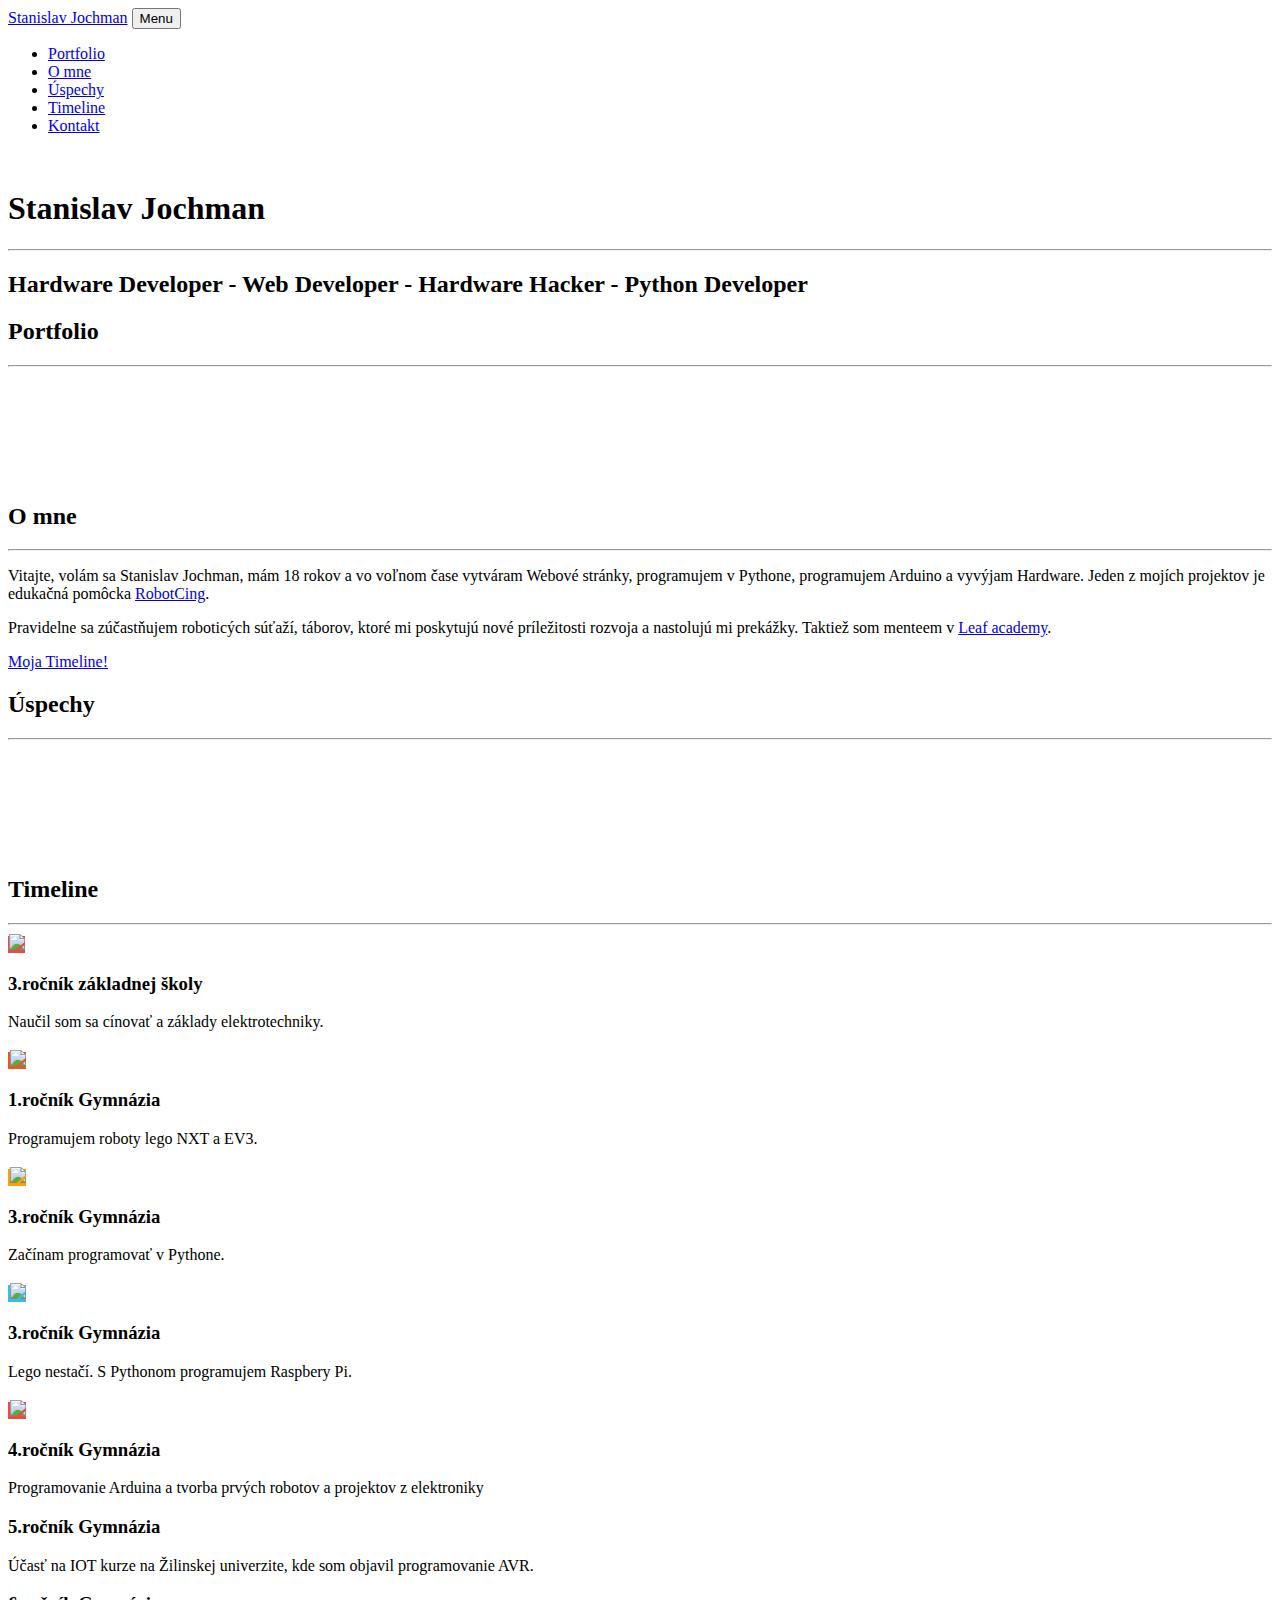
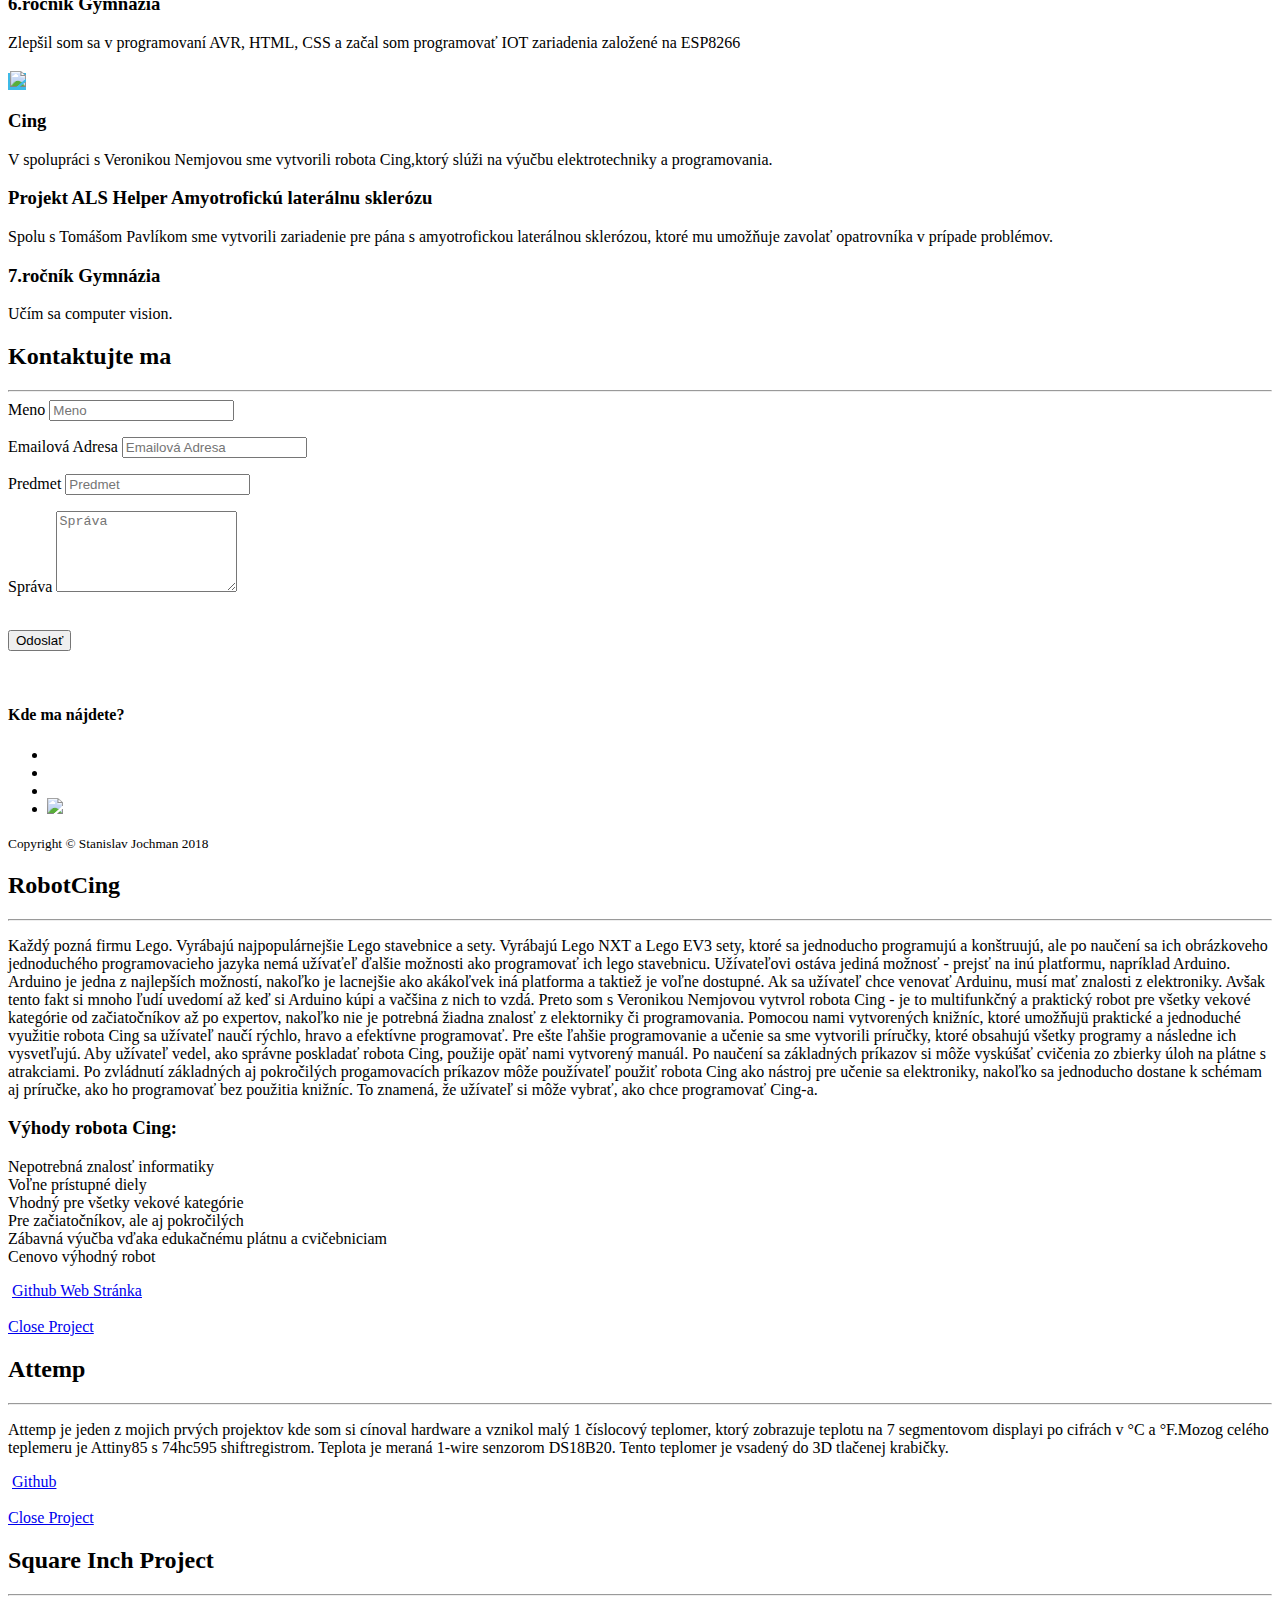
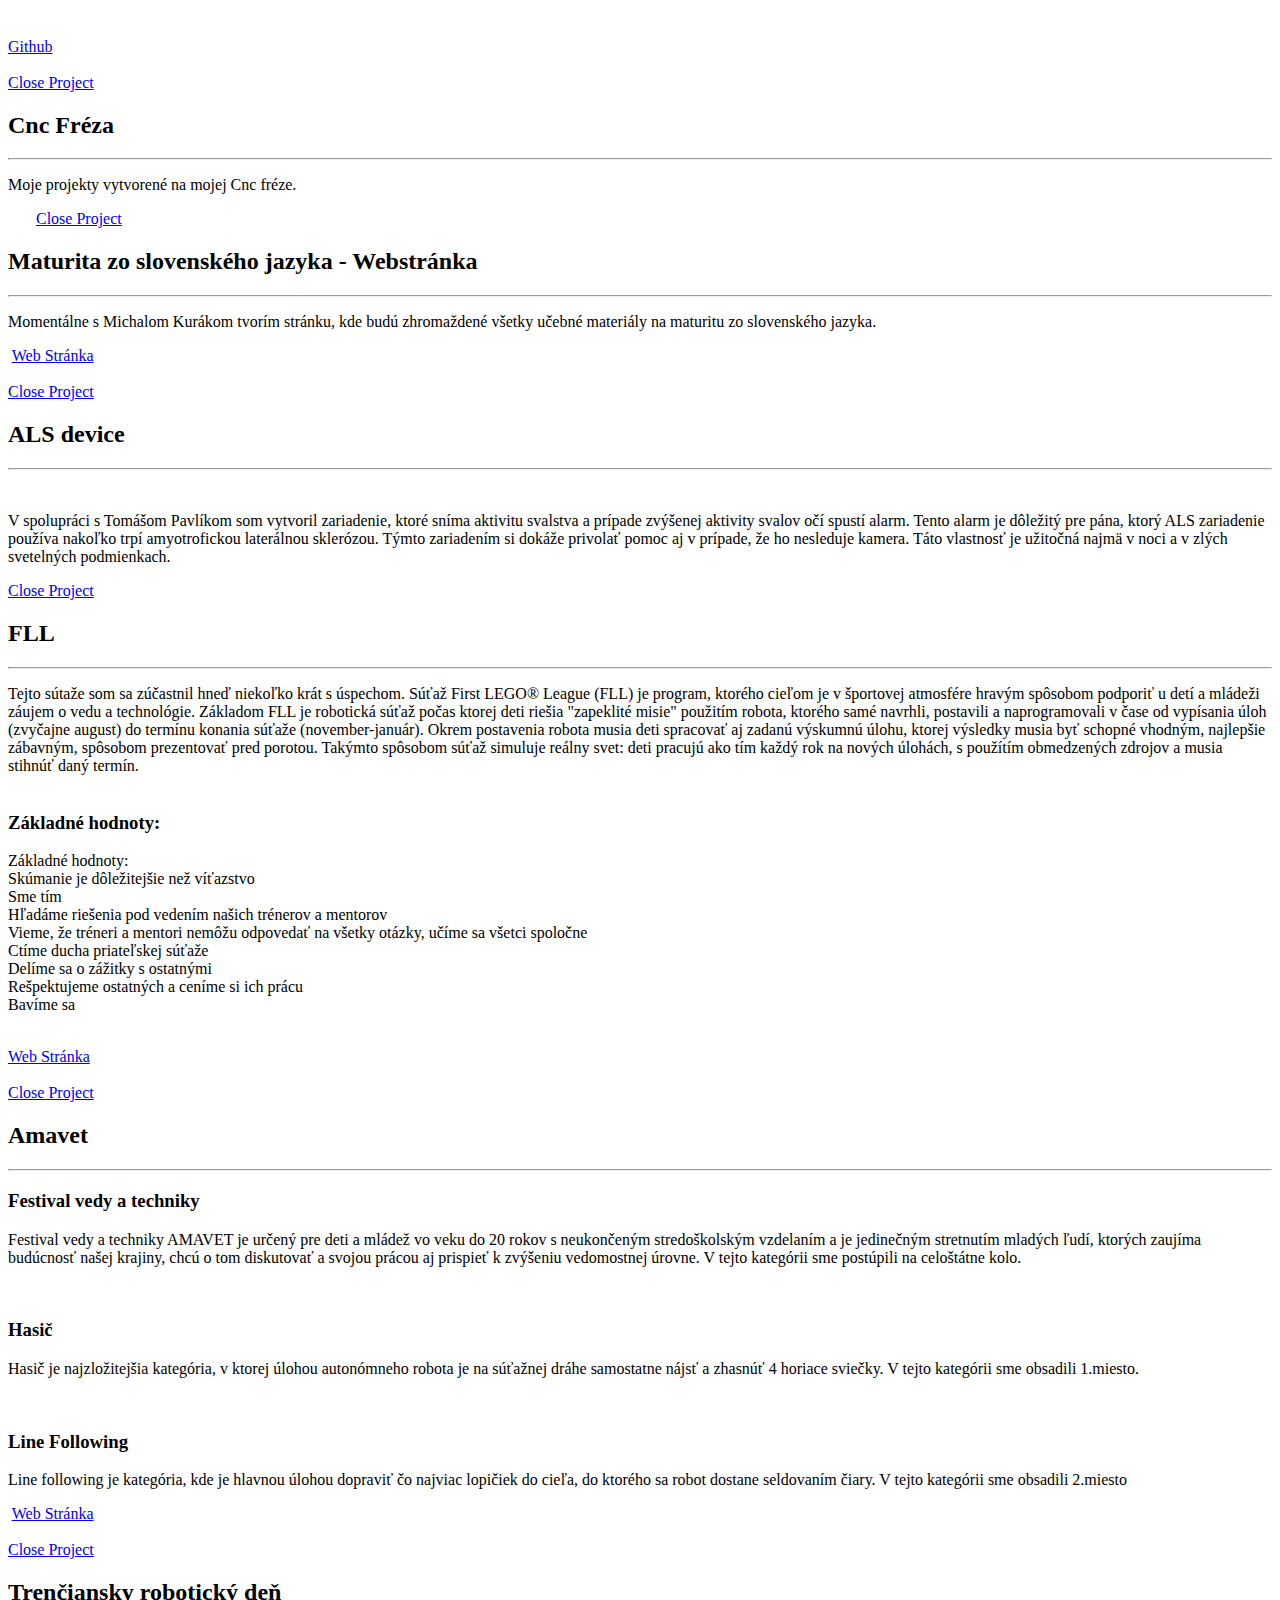
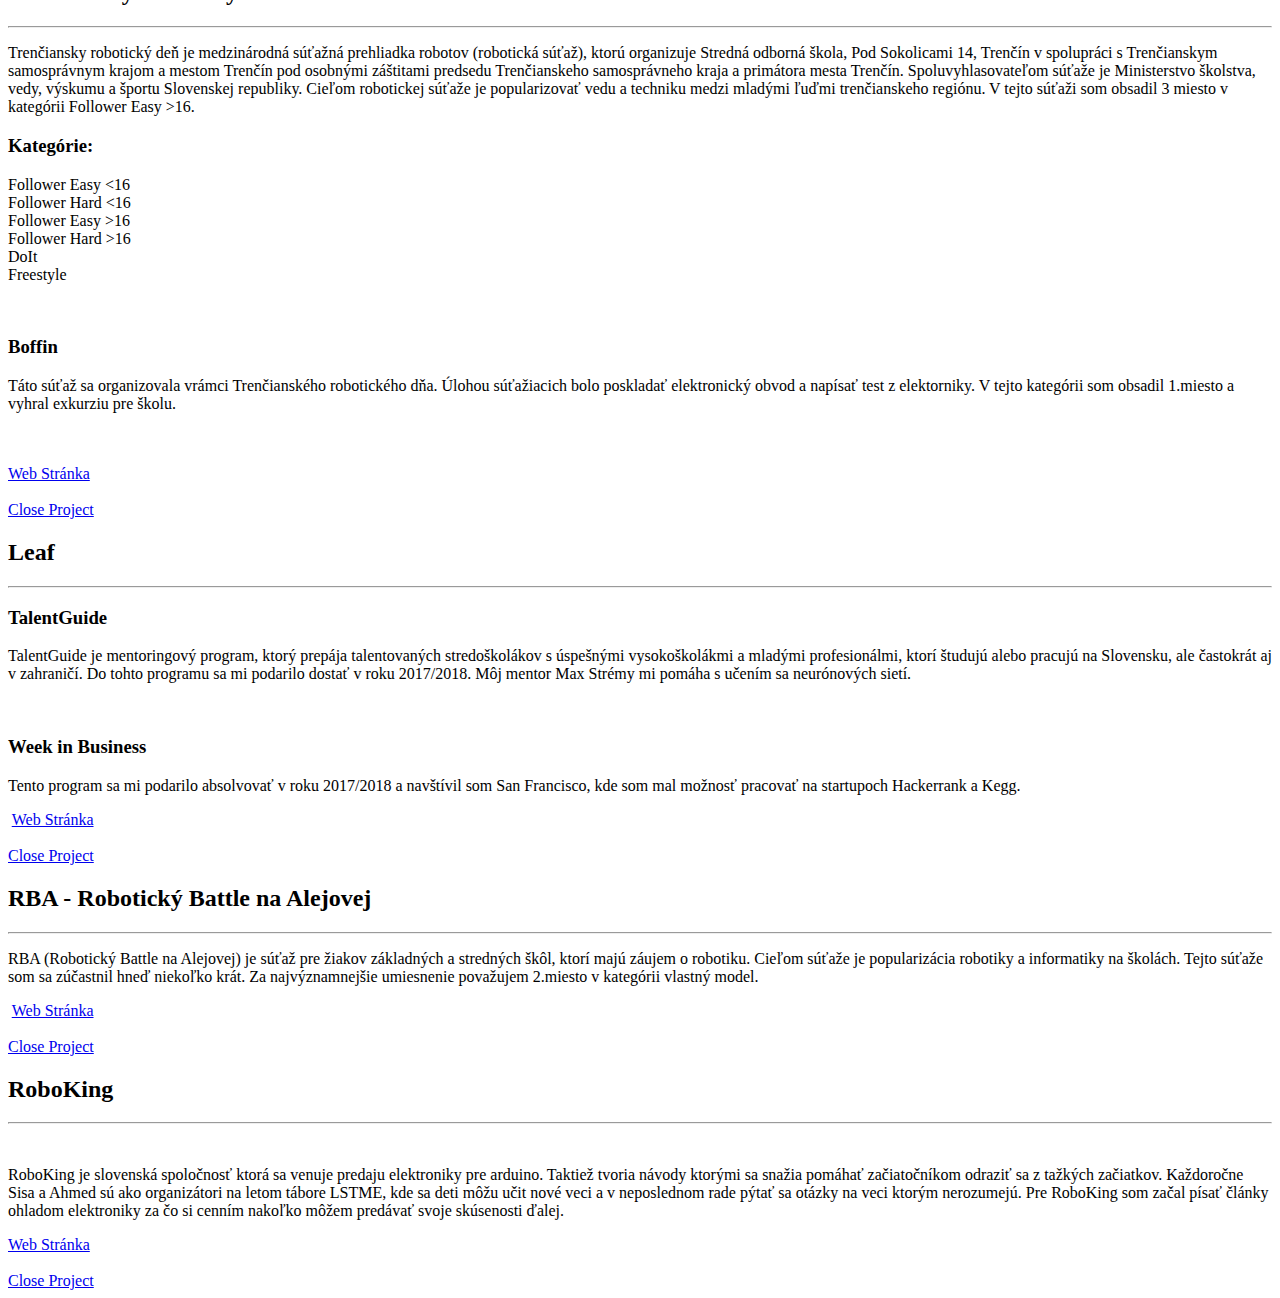
==== templates/index.html @ f902ce76 "commit" ====
<!DOCTYPE html>
<html lang="en">

  <head>

    <meta charset="utf-8">
    <meta name="viewport" content="width=device-width, initial-scale=1, shrink-to-fit=no">
    <meta name="description" content="">
    <meta name="author" content="">

    <title>Stanislav Jochman - portfolio</title>
    <!-- manifest -->
    <link rel="manifest" href="/manifest.json">
    <!-- Bootstrap core CSS -->
    <link href="vendor/bootstrap/css/bootstrap.css" rel="stylesheet">

    <!-- Custom fonts for this template -->

    <link rel="stylesheet" href="https://cdn.jsdelivr.net/npm/fork-awesome@1.1.5/css/fork-awesome.css" integrity="sha256-P64qV9gULPHiZTdrS1nM59toStkgjM0dsf5mK/UwBV4=" crossorigin="anonymous">
    <link href="vendor/fontawesome-free/css/all.css" rel="stylesheet" type="text/css">
    <link href="https://fonts.googleapis.com/css?family=Montserrat:400,700" rel="stylesheet" type="text/css">
    <link href="https://fonts.googleapis.com/css?family=Lato:400,700,400italic,700italic" rel="stylesheet" type="text/css">
    <link href="https://cdnjs.cloudflare.com/ajax/libs/font-mfizz/2.4.1/font-mfizz.css" rel="stylesheet" type="text/css">
    <!-- Plugin CSS -->
    <link href="vendor/magnific-popup/magnific-popup.css" rel="stylesheet" type="text/css">

    <!-- Custom styles for this template -->
    <link href="css/style.css" rel="stylesheet">
    <link href="css/style_timeline.css" rel="stylesheet">

  </head>

  <body id="page-top">

    <!-- Navigation -->
    <nav class="navbar navbar-expand-lg bg-secondary fixed-top text-uppercase" id="mainNav">
      <div class="container">
        <a class="navbar-brand js-scroll-trigger" href="#page-top">Stanislav Jochman</a>
        <button class="navbar-toggler navbar-toggler-right text-uppercase bg-primary text-white rounded" type="button" data-toggle="collapse" data-target="#navbarResponsive" aria-controls="navbarResponsive" aria-expanded="false" aria-label="Toggle navigation">
          Menu
          <i class="fas fa-bars"></i>
        </button>
        <div class="collapse navbar-collapse" id="navbarResponsive">
          <ul class="navbar-nav ml-auto">
            <li class="nav-item mx-0 mx-lg-1">
              <a class="nav-link py-3 px-0 px-lg-3 rounded js-scroll-trigger" href="#portfolio">Portfolio</a>
            </li>
            <li class="nav-item mx-0 mx-lg-1">
              <a class="nav-link py-3 px-0 px-lg-3 rounded js-scroll-trigger" href="#about">O mne</a>
            </li>
            <li class="nav-item mx-0 mx-lg-1">
              <a class="nav-link py-3 px-0 px-lg-3 rounded js-scroll-trigger" href="#achievements">Úspechy</a>
            </li>
            <li class="nav-item mx-0 mx-lg-1">
              <a class="nav-link py-3 px-0 px-lg-3 rounded js-scroll-trigger" href="#timeline">Timeline</a>
            </li>
            <li class="nav-item mx-0 mx-lg-1">
              <a class="nav-link py-3 px-0 px-lg-3 rounded js-scroll-trigger" href="#contact">Kontakt</a>
            </li>
          </ul>
        </div>
      </div>
    </nav>

    <!-- Header -->
    <header class="masthead bg-primary text-white text-center">
      <div class="container">
        <img class="img-fluid mb-5 d-block mx-auto" src="img/profile.png" alt="">
        <h1 class=" mb-0">Stanislav Jochman</h1>
        <hr class="star-light">
        <h2 class="font-weight-light mb-0">Hardware Developer - Web Developer - Hardware Hacker - Python Developer</h2>
      </div>
    </header>

    <!-- Portfolio Grid Section -->
    <section class="portfolio" id="portfolio">
      <div class="container">
        <h2 class="text-center text-uppercase text-secondary mb-0">Portfolio</h2>
        <hr class="star-dark mb-5">
        <div class="row">
          <div class="col-md-6 col-lg-4">
            <a class="portfolio-item d-block mx-auto" href="#portfolio-modal-1">
              <div class="portfolio-item-caption d-flex position-absolute h-100 w-100">
                <div class="portfolio-item-caption-content my-auto w-100 text-center text-white">
                  <i class="fas fa-search-plus fa-3x"></i>
                </div>
              </div>
              <img class="img-fluid" src="img/portfolio/Cing.jpg" alt="">
            </a>
          </div>
          <div class="col-md-6 col-lg-4">
            <a class="portfolio-item d-block mx-auto" href="#portfolio-modal-2">
              <div class="portfolio-item-caption d-flex position-absolute h-100 w-100">
                <div class="portfolio-item-caption-content my-auto w-100 text-center text-white">
                  <i class="fas fa-search-plus fa-3x"></i>
                </div>
              </div>
              <img class="img-fluid" src="img/portfolio/Attemp.jpg" alt="">
            </a>
          </div>
          <div class="col-md-6 col-lg-4">
            <a class="portfolio-item d-block mx-auto" href="#portfolio-modal-3">
              <div class="portfolio-item-caption d-flex position-absolute h-100 w-100">
                <div class="portfolio-item-caption-content my-auto w-100 text-center text-white">
                  <i class="fas fa-search-plus fa-3x"></i>
                </div>
              </div>
              <img class="img-fluid" src="img/portfolio/Square_inch_project.jpg" alt="">
            </a>
          </div>
          <div class="col-md-6 col-lg-4">
            <a class="portfolio-item d-block mx-auto" href="#portfolio-modal-4">
              <div class="portfolio-item-caption d-flex position-absolute h-100 w-100">
                <div class="portfolio-item-caption-content my-auto w-100 text-center text-white">
                  <i class="fas fa-search-plus fa-3x"></i>
                </div>
              </div>
              <img class="img-fluid" src="img/portfolio/CNC_freza.jpg" alt="">
            </a>
          </div>
          <div class="col-md-6 col-lg-4">
            <a class="portfolio-item d-block mx-auto" href="#portfolio-modal-5">
              <div class="portfolio-item-caption d-flex position-absolute h-100 w-100">
                <div class="portfolio-item-caption-content my-auto w-100 text-center text-white">
                  <i class="fas fa-search-plus fa-3x"></i>
                </div>
              </div>
              <img class="img-fluid" src="img/portfolio/Galejesjlmaturita.png" alt="">
            </a>
          </div>
          <div class="col-md-6 col-lg-4">
            <a class="portfolio-item d-block mx-auto" href="#portfolio-modal-6">
              <div class="portfolio-item-caption d-flex position-absolute h-100 w-100">
                <div class="portfolio-item-caption-content my-auto w-100 text-center text-white">
                  <i class="fas fa-search-plus fa-3x"></i>
                </div>
              </div>
              <img class="img-fluid" src="img/portfolio/als_device.jpg" alt="">
            </a>
          </div>
        </div>
      </div>
    </section>

    <!-- About Section -->
    <section class="bg-primary text-white mb-0" id="about">
      <div class="container">
        <h2 class="text-center text-uppercase text-white">O mne</h2>
        <hr class="star-light mb-5">
        <div class="row">
          <div class="col-lg-4 ml-auto">
            <p class="lead">Vitajte, volám sa Stanislav Jochman, mám 18 rokov a vo voľnom čase vytváram Webové stránky, programujem v Pythone, programujem Arduino a vyvýjam Hardware. Jeden z mojích projektov je edukačná pomôcka <a class="text-white text-underline" href="http://robotcing.wz.sk"target="_blank">RobotCing</a>.</p>
          </div>
          <div class="col-lg-4 mr-auto">
            <p class="lead">Pravidelne sa zúčastňujem roboticých súťaží, táborov, ktoré mi poskytujú nové príležitosti rozvoja a nastolujú mi prekážky. Taktiež som menteem v <a class="text-white text-underline" href="https://www.leaf.sk/"target="_blank">Leaf academy</a>.</p>
          </div>
        </div>
        <div class="text-center mt-4">
          <a class="btn btn-xl btn-outline-light js-scroll-trigger" href="#timeline">
            Moja Timeline!
          </a>
        </div>
      </div>
    </section>


    <!-- achievements Grid Section -->
    <section class="portfolio" id="achievements">
      <div class="container">
        <h2 class="text-center text-uppercase text-secondary mb-0">Úspechy</h2>
        <hr class="star-dark mb-5">
        <div class="row">
          <div class="col-md-6 col-lg-4">
            <a class="portfolio-item d-block mx-auto" href="#achievements-modal-1">
              <div class="portfolio-item-caption d-flex position-absolute h-100 w-100">
                <div class="portfolio-item-caption-content my-auto w-100 text-center text-white">
                  <i class="fas fa-search-plus fa-3x"></i>
                </div>
              </div>
              <img class="img-fluid" src="img/achievements/fll.jpg" alt="">
            </a>
          </div>
          <div class="col-md-6 col-lg-4">
            <a class="portfolio-item d-block mx-auto" href="#achievements-modal-2">
              <div class="portfolio-item-caption d-flex position-absolute h-100 w-100">
                <div class="portfolio-item-caption-content my-auto w-100 text-center text-white">
                  <i class="fas fa-search-plus fa-3x"></i>
                </div>
              </div>
              <img class="img-fluid" src="img/achievements/amavet.png" alt="">
            </a>
          </div>
          <div class="col-md-6 col-lg-4">
            <a class="portfolio-item d-block mx-auto" href="#achievements-modal-3">
              <div class="portfolio-item-caption d-flex position-absolute h-100 w-100">
                <div class="portfolio-item-caption-content my-auto w-100 text-center text-white">
                  <i class="fas fa-search-plus fa-3x"></i>
                </div>
              </div>
              <img class="img-fluid" src="img/achievements/trd.jpg" alt="">
            </a>
          </div>
          <div class="col-md-6 col-lg-4">
            <a class="portfolio-item d-block mx-auto" href="#achievements-modal-4">
              <div class="portfolio-item-caption d-flex position-absolute h-100 w-100">
                <div class="portfolio-item-caption-content my-auto w-100 text-center text-white">
                  <i class="fas fa-search-plus fa-3x"></i>
                </div>
              </div>
              <img class="img-fluid" src="img/achievements/leaf.png" alt="">
            </a>
          </div>
          <div class="col-md-6 col-lg-4">
            <a class="portfolio-item d-block mx-auto" href="#achievements-modal-5">
              <div class="portfolio-item-caption d-flex position-absolute h-100 w-100">
                <div class="portfolio-item-caption-content my-auto w-100 text-center text-white">
                  <i class="fas fa-search-plus fa-3x"></i>
                </div>
              </div>
              <img class="img-fluid" src="img/achievements/rba.png" alt="">
            </a>
          </div>
          <div class="col-md-6 col-lg-4">
            <a class="portfolio-item d-block mx-auto" href="#achievements-modal-6">
              <div class="portfolio-item-caption d-flex position-absolute h-100 w-100">
                <div class="portfolio-item-caption-content my-auto w-100 text-center text-white">
                  <i class="fas fa-search-plus fa-3x"></i>
                </div>
              </div>
              <img class="img-fluid" src="img/achievements/roboking.png" alt="">
            </a>
          </div>
        </div>
      </div>
    </section>

    <!-- Timeline Section -->
    <section class="bg-primary text-white mb-0"id="timeline">
      <div class="container">
        <h2 class="text-center text-uppercase text-white mb-0">Timeline</h2>
        <hr class="star-light mb-5">
        <div class="row">
            <div class="row">
                <div class="col-md-12">
                    <div class="main-timeline2">
                        <div class="timeline">
                            <span class="icon fa"style="background:#e84c47"><img class="fa-fw" src="img/timeline/electro-icon.png" style="margin-top: 1px;margin-left: 1px;"></span>
                            <a class="timeline-content" style="background:#e84c47">
                                <h3 class="title">3.ročník základnej školy</h3>
                                <p class="description">
                                  Naučil som sa cínovať a základy elektrotechniky.
                                </p>
                            </a>
                        </div>
                        <div class="timeline">
                            <span class="icon fa "style="background:#e25b21"><img class="fa-fw" src="img/timeline/lego-icon.png" style="margin-top: 3px;margin-left: 2px;"></span>
                            <a class="timeline-content" style="background:#e25b21">
                                <h3 class="title">1.ročník Gymnázia</h3>
                                <p class="description">
                                  Programujem roboty lego NXT a EV3.
                                </p>
                            </a>
                        </div>
                        <div class="timeline">
                            <span class="icon fa"style="background:#ff9e09"><img class="fa-fw" src="img/timeline/python-icon.png" style="margin-top: 3px;margin-left: 2px;"></span>
                            <a class="timeline-content" style="background:#ff9e09">
                                <h3 class="title">3.ročník Gymnázia</h3>
                                <p class="description">
                                  Začínam programovať v Pythone.
                                </p>
                            </a>
                        </div>
                        <div class="timeline">
                            <span class="icon fa"style="background:#3ebae7"><img class="fa-fw" src="img/timeline/raspberrypi-icon.png" style="margin-top: 3px;margin-left: 2px;"></span>
                            <a class="timeline-content" style="background:#3ebae7">
                                <h3 class="title">3.ročník Gymnázia</h3>
                                <p class="description">
                                  Lego nestačí. S Pythonom programujem Raspbery Pi.
                                </p>
                            </a>
                        </div>

                        <div class="timeline">
                            <span class="icon fa"style="background:#e84c47"><img class="fa-fw" src="img/timeline/arduino-icon.png" style="margin-top: 3px;margin-left: 2px;"></span>
                            <a class="timeline-content" style="background:#e84c47">
                                <h3 class="title">4.ročník Gymnázia</h3>
                                <p class="description">
                                  Programovanie Arduina a tvorba prvých robotov a projektov z elektroniky
                                </p>
                            </a>
                        </div>
                        <div class="timeline">
                            <span class="icon fa fa-wifi"style="background:#e25b21"></span>
                            <a class="timeline-content" style="background:#e25b21">
                                <h3 class="title">5.ročník Gymnázia</h3>
                                <p class="description">
                                  Účasť na IOT kurze na Žilinskej univerzite, kde som objavil programovanie AVR.
                                </p>
                            </a>
                        </div>
                        <div class="timeline">
                            <span class="icon fa fa-code"style="background:#ff9e09"></span>
                            <a class="timeline-content" style="background:#ff9e09">
                                <h3 class="title">6.ročník Gymnázia</h3>
                                <p class="description">
                                  Zlepšil som sa v programovaní AVR, HTML, CSS a začal som programovať IOT zariadenia založené na ESP8266
                                </p>
                            </a>
                        </div>
                        <div class="timeline">
                            <span class="icon fa "style="background:#3ebae7"><img class="fa-fw" src="img/timeline/cing-icon.png" style="margin-top: 3px;margin-left: 2px;"></span>
                            <a class="timeline-content" style="background:#3ebae7">
                                <h3 class="title">Cing</h3>
                                <p class="description">
                                  V spolupráci s Veronikou Nemjovou sme vytvorili robota Cing,ktorý slúži na výučbu elektrotechniky a programovania.
                                </p>
                            </a>
                        </div>
                        <div class="timeline">
                            <span class="icon fa fa-heartbeat"style="background:#e84c47"></span>
                            <a class="timeline-content"style="background:#e84c47">
                                <h3 class="title">Projekt ALS Helper Amyotrofickú laterálnu sklerózu</h3>
                                <p class="description">
                                  Spolu s Tomášom Pavlíkom sme vytvorili zariadenie pre pána s amyotrofickou laterálnou sklerózou, ktoré mu umožňuje zavolať opatrovníka v prípade problémov.
                                </p>
                            </a>
                        </div>
                        <div class="timeline">
                            <span class="icon fa fa-camera"style="background:#e25b21"></span>
                            <a class="timeline-content"style="background:#e25b21">
                              <h3 class="title">7.ročník Gymnázia</h3>
                              <p class="description">
                                  Učím sa computer vision.
                              </p>
                            </a>
                        </div>
                </div>
            </div>
        </div>
      </div>
    </div>
    </section>







    <!-- Contact Section -->
    <section id="contact">
      <div class="container">
        <h2 class="text-center text-uppercase text-secondary mb-0">Kontaktujte ma</h2>
        <hr class="star-dark mb-5">
        <div class="row">
          <div class="col-lg-8 mx-auto">
            <!-- To configure the contact form email address, go to mail/contact_me.php and update the email address in the PHP file on line 19. -->
            <!-- The form should work on most web servers, but if the form is not working you may need to configure your web server differently. -->
            <form action="https://formspree.io/s.jochman@gmail.com" method="POST">
              <div class="control-group">
                <div class="form-group floating-label-form-group controls mb-0 pb-2">
                  <label>Meno</label>
                  <input class="form-control" id="name" type="text" placeholder="Meno" name="name" required="required" data-validation-required-message="Zadaj meno">
                  <p class="help-block text-danger"></p>
                </div>
              </div>
              <div class="control-group">
                <div class="form-group floating-label-form-group controls mb-0 pb-2">
                  <label>Emailová Adresa</label>
                  <input class="form-control" id="email" type="email" placeholder="Emailová Adresa" name="_replyto" required="required" data-validation-required-message="Zadaj svoju emailovú adresu">
                  <p class="help-block text-danger"></p>
                </div>
              </div>
              <div class="control-group">
                <div class="form-group floating-label-form-group controls mb-0 pb-2">
                  <label>Predmet</label>
                  <input class="form-control" name="_subject" id="phone" placeholder="Predmet" required="required" data-validation-required-message="Zadaj predmet">
                  <p class="help-block text-danger"></p>
                </div>
              </div>
              <div class="control-group">
                <div class="form-group floating-label-form-group controls mb-0 pb-2">
                  <label>Správa</label>
                  <textarea class="form-control" id="message" rows="5" placeholder="Správa" name="message" required="required" data-validation-required-message="Zadaj správu"></textarea>
                  <p class="help-block text-danger"></p>
                </div>
              </div>
              <br>
              <div id="success"></div>
              <div class="form-group">
                <button type="submit" class="btn btn-primary btn-xl" id="sendMessageButton">Odoslať</button>
              </div>
            </form>
          </div>
        </div>
      </div>
    </section>






    <!-- Footer -->
    <footer class="footer text-center">
      <div class="container">
        <div class="row">
          <div class="col-md-4 mb-5 mb-lg-0">
            <p class="lead mb-0">
              <br></p>
          </div>
          <div class="col-md-4 mb-5 mb-lg-0">
            <h4 class="text-uppercase mb-4">Kde ma nájdete?</h4>
            <ul class="list-inline mb-0">
              <li class="list-inline-item">
                <a class="btn btn-outline-light btn-social text-center rounded-circle" target="_blank" href="https://facebook.com/JochmanStanislav">
                  <i class="fab fa-fw fa-facebook-f"></i>
                </a>
              </li>
              <li class="list-inline-item">
                <a class="btn btn-outline-light btn-social text-center rounded-circle" target="_blank" href="https://github.com/StanislavJochman">
                  <i class="fab fa-fw fa-github"></i>
                </a>
              </li>
              <li class="list-inline-item">
                <a class="btn btn-outline-light btn-social text-center rounded-circle" target="_blank" href="https://linkedin.com/in/StanislavJochman">
                  <i class="fab fa-fw fa-linkedin-in"></i>
                </a>
              </li>
              <li class="list-inline-item">
                <a class="btn btn-outline-light btn-social text-center rounded-circle" target="_blank" href="https://hackaday.io/StanislavJochman">
                  <img class="fa-fw" src="img/hackaday-icon.png" style="margin-top: -2px;margin-left: -1px;">
                </a>
              </li>
            </ul>
          </div>
          <div class="col-md-4">
            <p class="lead mb-0"></p>
          </div>
        </div>
      </div>
    </footer>

    <div class="copyright py-4 text-center text-white">
      <div class="container">
        <small>Copyright &copy; Stanislav Jochman 2018</small>
      </div>
    </div>

    <!-- Scroll to Top Button (Only visible on small and extra-small screen sizes) -->
    <div class="scroll-to-top d-lg-none position-fixed ">
      <a class="js-scroll-trigger d-block text-center text-white rounded" href="#page-top">
        <i class="fa fa-chevron-up"></i>
      </a>
    </div>

    <!-- Portfolio Modals -->

    <!-- Portfolio Modal 1 -->
    <div class="portfolio-modal mfp-hide" id="portfolio-modal-1">
      <div class="portfolio-modal-dialog bg-white">
        <a class="close-button d-none d-md-block portfolio-modal-dismiss" href="#">
          <i class="fa fa-3x fa-times"></i>
        </a>
        <div class="container text-center">
          <div class="row">
            <div class="col-lg-8 mx-auto">
              <h2 class="text-secondary mb-0">RobotCing</h2>
              <hr class="star-dark mb-5">
              <p class="mb-5">
                Každý pozná firmu Lego. Vyrábajú najpopulárnejšie Lego stavebnice a sety. Vyrábajú Lego NXT a Lego EV3 sety, ktoré sa jednoducho programujú a konštruujú, ale po naučení sa ich obrázkoveho jednoduchého programovacieho jazyka nemá užívaťeľ ďalšie možnosti ako programovať ich lego stavebnicu. Užívateľovi ostáva jediná možnosť - prejsť na inú platformu, napríklad Arduino.
                Arduino je jedna z najlepších možností, nakoľko je lacnejšie ako akákoľvek iná platforma a taktiež je voľne dostupné. Ak sa užívateľ chce venovať Arduinu, musí mať znalosti z elektroniky. Avšak tento fakt si mnoho ľudí uvedomí až keď si Arduino kúpi a vačšina z nich to vzdá.
                Preto som s Veronikou Nemjovou vytvrol robota Cing - je to multifunkčný a praktický robot pre všetky vekové kategórie od začiatočníkov až po expertov, nakoľko nie je potrebná žiadna znalosť z elektorniky či programovania. Pomocou nami vytvorených knižníc, ktoré umožňujü praktické a jednoduché využitie robota Cing sa užívateľ naučí rýchlo, hravo a efektívne programovať.
                Pre ešte ľahšie programovanie a učenie sa sme vytvorili príručky, ktoré obsahujú všetky programy a následne ich vysvetľujú. Aby užívateľ vedel, ako správne poskladať robota Cing, použije opäť nami vytvorený manuál. Po naučení sa základných príkazov si môže vyskúšať cvičenia zo zbierky úloh na plátne s atrakciami.
                Po zvládnutí základných aj pokročilých progamovacích príkazov môže používateľ použiť robota Cing ako nástroj pre učenie sa elektroniky, nakoľko sa jednoducho dostane k schémam aj príručke, ako ho programovať bez použitia knižníc. To znamená, že užívateľ si môže vybrať, ako chce programovať Cing-a.

                <div class="text-left"><h3 class="text-secondary mb-0">Výhody robota Cing:</h3>
                  <li>Nepotrebná znalosť informatiky</li>
                  <li>Voľne prístupné diely</li>
                  <li>Vhodný pre všetky vekové kategórie</li>
                  <li>Pre začiatočníkov, ale aj pokročilých</li>
                  <li>Zábavná výučba vďaka edukačnému plátnu a cvičebniciam</li>
                  <li>Cenovo výhodný robot</li>
                </div>
              </p>
              <img class="img-fluid mb-5" src="img/portfolio/Cing2.jpg" alt="">

              <a class="btn btn-primary btn-lg rounded-pill " href="https://github.com/RobotCing/Cing" target="_blank" style="content:"\f092";">
                <i class="fab fa-fw fa-github"></i>Github
              </a>
              <a class="btn btn-primary btn-lg rounded-pill " href="http://robotcing.wz.sk" target="_blank" style="content:"\f092";">
                Web Stránka
              </a>
              <br></br>
              <a class="btn btn-primary btn-lg rounded-pill portfolio-modal-dismiss" href="#">
                <i class="fa fa-close"></i>
                Close Project</a>
            </div>
          </div>
        </div>
      </div>
    </div>

    <!-- Portfolio Modal 2 -->
    <div class="portfolio-modal mfp-hide" id="portfolio-modal-2">
      <div class="portfolio-modal-dialog bg-white">
        <a class="close-button d-none d-md-block portfolio-modal-dismiss" href="#">
          <i class="fa fa-3x fa-times"></i>
        </a>
        <div class="container text-center">
          <div class="row">
            <div class="col-lg-8 mx-auto">
              <h2 class="text-secondary  mb-0">Attemp</h2>
              <hr class="star-dark mb-5">
              <p class="mb-5">
                Attemp je jeden z mojich prvých projektov kde som si cínoval hardware a vznikol malý 1 číslocový teplomer, ktorý zobrazuje teplotu na 7 segmentovom displayi po cifrách v °C a °F.Mozog celého teplemeru je Attiny85 s 74hc595 shiftregistrom. Teplota je meraná 1-wire senzorom DS18B20. Tento teplomer je vsadený do 3D tlačenej krabičky.
              </p>
              <img class="img-fluid mb-5" src="img/portfolio/Attemp.jpg" alt="">
              <a class="btn btn-primary btn-lg rounded-pill " href="https://github.com/StanislavJochman/ATTEMP" target="_blank" style="content:"\f092";">
                <i class="fab fa-fw fa-github"></i>Github
              </a>
              <br></br>
              <a class="btn btn-primary btn-lg rounded-pill portfolio-modal-dismiss" href="#">
                <i class="fa fa-close"></i>
                Close Project</a>
            </div>
          </div>
        </div>
      </div>
    </div>

    <!-- Portfolio Modal 3 -->
    <div class="portfolio-modal mfp-hide" id="portfolio-modal-3">
      <div class="portfolio-modal-dialog bg-white">
        <a class="close-button d-none d-md-block portfolio-modal-dismiss" href="#">
          <i class="fa fa-3x fa-times"></i>
        </a>
        <div class="container text-center">
          <div class="row">
            <div class="col-lg-8 mx-auto">
              <h2 class="text-secondary mb-0">Square Inch Project</h2>
              <hr class="star-dark mb-5">
              <img class="img-fluid mb-5" src="img/portfolio/Square_inch_project2.jpg" alt="">
              <p class="mb-5">

              </p>
              <a class="btn btn-primary btn-lg rounded-pill " href="https://github.com/StanislavJochman/Sqare-Inch-Challange" target="_blank" style="content:"\f092";">
                <i class="fab fa-fw fa-github"></i>Github
              </a>
              <br></br>
              <a class="btn btn-primary btn-lg rounded-pill portfolio-modal-dismiss" href="#">
                <i class="fa fa-close"></i>
                Close Project</a>
            </div>
          </div>
        </div>
      </div>
    </div>

    <!-- Portfolio Modal 4 -->
    <div class="portfolio-modal mfp-hide" id="portfolio-modal-4">
      <div class="portfolio-modal-dialog bg-white">
        <a class="close-button d-none d-md-block portfolio-modal-dismiss" href="#">
          <i class="fa fa-3x fa-times"></i>
        </a>
        <div class="container text-center">
          <div class="row">
            <div class="col-lg-8 mx-auto">
              <h2 class="text-secondary mb-0">Cnc Fréza</h2>
              <hr class="star-dark mb-5">
              <p class="mb-5">
                Moje projekty vytvorené na mojej Cnc fréze.

              </p>
              <img class="img-fluid img-thumbnail" style="width: 47%;"src="img/portfolio/cnc_1.jpg" alt="">
              <img class="img-fluid img-thumbnail" style="width: 47%;"src="img/portfolio/cnc_2.jpg" alt="">
              <img class="img-fluid img-thumbnail" style="width: 47%;" src="img/portfolio/cnc_3.jpg" alt="">
              <img class="img-fluid img-thumbnail" style="width: 47%;" src="img/portfolio/cnc_4.jpg" alt="">
              <img class="img-fluid img-thumbnail" style="width: 45%;"src="img/portfolio/cnc_5.jpg" alt="">
              <img class="img-fluid img-thumbnail" style="width: 45%;" src="img/portfolio/cnc_6.jpg" alt="">
              <img class="img-fluid img-thumbnail" style="width: 94%;"src="img/portfolio/cnc_7.jpg" alt="">

              <a class="btn btn-primary btn-lg rounded-pill portfolio-modal-dismiss" href="#">
                <i class="fa fa-close"></i>
                Close Project</a>
            </div>
          </div>
        </div>
      </div>
    </div>

    <!-- Portfolio Modal 5 -->
    <div class="portfolio-modal mfp-hide" id="portfolio-modal-5">
      <div class="portfolio-modal-dialog bg-white">
        <a class="close-button d-none d-md-block portfolio-modal-dismiss" href="#">
          <i class="fa fa-3x fa-times"></i>
        </a>
        <div class="container text-center">
          <div class="row">
            <div class="col-lg-8 mx-auto">
              <h2 class="text-secondary mb-0">Maturita zo slovenského jazyka - Webstránka</h2>
              <hr class="star-dark mb-5">
              <p class="mb-5">
                Momentálne s Michalom Kurákom tvorím stránku, kde budú zhromaždené všetky učebné materiály na maturitu zo slovenského jazyka.
              </p>
              <img class="img-fluid mb-5" src="img/portfolio/Galejesjlmaturita.png" alt="">
              <a class="btn btn-primary btn-lg rounded-pill " href="http://galejematuritasjl.wz.sk" target="_blank" style="content:"\f092";">
                Web Stránka
              </a>
              <br></br>
              <a class="btn btn-primary btn-lg rounded-pill portfolio-modal-dismiss" href="#">
                <i class="fa fa-close"></i>
                Close Project</a>
            </div>
          </div>
        </div>
      </div>
    </div>

    <!-- Portfolio Modal 6 -->
    <div class="portfolio-modal mfp-hide" id="portfolio-modal-6">
      <div class="portfolio-modal-dialog bg-white">
        <a class="close-button d-none d-md-block portfolio-modal-dismiss" href="#">
          <i class="fa fa-3x fa-times"></i>
        </a>
        <div class="container text-center">
          <div class="row">
            <div class="col-lg-8 mx-auto">
              <h2 class="text-secondary mb-0">ALS device</h2>
              <hr class="star-dark mb-5">
              <img class="img-fluid mb-5" src="img/portfolio/als_device.jpg" alt="">
              <p class="mb-5">
                V spolupráci s Tomášom Pavlíkom som vytvoril zariadenie, ktoré sníma aktivitu svalstva a prípade zvýšenej aktivity svalov očí spustí alarm.
                Tento alarm je dôležitý pre pána, ktorý ALS zariadenie používa nakoľko trpí amyotrofickou laterálnou sklerózou.
                Týmto zariadením si dokáže privolať pomoc aj v prípade, že ho nesleduje kamera. Táto vlastnosť je užitočná najmä v noci a v zlých svetelných podmienkach.
              </p>
              <a class="btn btn-primary btn-lg rounded-pill portfolio-modal-dismiss" href="#">
                <i class="fa fa-close"></i>
                Close Project</a>
            </div>
          </div>
        </div>
      </div>
    </div>



    <!-- Achievements Modals -->

    <!-- achievements Modal 1 -->
    <div class="portfolio-modal mfp-hide" id="achievements-modal-1">
      <div class="portfolio-modal-dialog bg-white">
        <a class="close-button d-none d-md-block portfolio-modal-dismiss" href="#">
          <i class="fa fa-3x fa-times"></i>
        </a>
        <div class="container text-center">
          <div class="row">
            <div class="col-lg-8 mx-auto">
              <h2 class="text-secondary mb-0">FLL</h2>
              <hr class="star-dark mb-5">

              <p class="mb-5">
                Tejto sútaže som sa zúčastnil hneď niekoľko krát s úspechom. Súťaž First LEGO® League (FLL) je program, ktorého cieľom je v športovej atmosfére hravým spôsobom podporiť u detí a mládeži záujem o vedu a technológie.
                Základom FLL je robotická súťaž počas ktorej deti riešia "zapeklité misie" použitím robota, ktorého samé navrhli, postavili a naprogramovali v čase od vypísania úloh (zvyčajne august) do termínu konania súťaže (november-január). Okrem postavenia robota musia deti spracovať aj zadanú výskumnú úlohu, ktorej výsledky musia byť schopné vhodným, najlepšie zábavným, spôsobom prezentovať pred porotou. Takýmto spôsobom súťaž simuluje reálny svet: deti pracujú ako tím každý rok na nových úlohách, s použítím obmedzených zdrojov a musia stihnúť daný termín.
                <br></br>
                <div class="text-left"><h3 class="text-secondary mb-0">Základné hodnoty:</h3>
                  Základné hodnoty:
                  <li>Skúmanie je dôležitejšie než víťazstvo</li>
                  <li>Sme tím</li>
                  <li>Hľadáme riešenia pod vedením našich trénerov a mentorov</li>
                  <li>Vieme, že tréneri a mentori nemôžu odpovedať na všetky otázky, učíme sa všetci spoločne</li>
                  <li>Ctíme ducha priateľskej súťaže</li>
                  <li>Delíme sa o zážitky s ostatnými</li>
                  <li>Rešpektujeme ostatných a ceníme si ich prácu</li>
                  <li>Bavíme sa</li>
                </div>
                <img class="img-fluid img-thumbnail" style="width: 47%;"src="img/achievements/fll_rd.jpg" alt="">
                <img class="img-fluid img-thumbnail" style="width: 47%;"src="img/achievements/fll_rg.jpg" alt="">
                <img class="img-fluid img-thumbnail" style="width: 47%;" src="img/achievements/fll_tw.jpg" alt="">
                <img class="img-fluid img-thumbnail" style="width: 47%;" src="img/achievements/fll_rp.jpg" alt="">
                <img class="img-fluid img-thumbnail" style="width: 47%;"src="img/achievements/fll_total.jpg" alt="">
              </p>
              <a class="btn btn-primary btn-lg rounded-pill " href="https://www.fll.sk/" target="_blank" style="content:"\f092";">
                Web Stránka
              </a>
              <br></br>
              <a class="btn btn-primary btn-lg rounded-pill portfolio-modal-dismiss " href="#">
                <i class="fa fa-close"></i>
                Close Project
              </a>
            </div>
          </div>
        </div>
      </div>
    </div>

    <!-- achievements Modal 2 -->
    <div class="portfolio-modal mfp-hide" id="achievements-modal-2">
      <div class="portfolio-modal-dialog bg-white">
        <a class="close-button d-none d-md-block portfolio-modal-dismiss" href="#">
          <i class="fa fa-3x fa-times"></i>
        </a>
        <div class="container text-center">
          <div class="row">
            <div class="col-lg-8 mx-auto">
              <h2 class="text-secondary  mb-0">Amavet</h2>
              <hr class="star-dark mb-5">
              <h3 class="text-secondary mb-0">Festival vedy a techniky</h3>
                <p class="mb-5">
                  Festival vedy a techniky AMAVET je určený pre deti a mládež vo veku do 20 rokov s neukončeným stredoškolským
                   vzdelaním a je jedinečným stretnutím mladých ľudí, ktorých zaujíma budúcnosť našej krajiny, chcú o tom diskutovať
                    a svojou prácou aj prispieť k zvýšeniu vedomostnej úrovne. V tejto kategórii sme postúpili na celoštátne kolo.
                </p>
              <img class="img-fluid mb-5" src="img/achievements/amavet.jpg" alt="">
              <h3 class="text-secondary mb-0">Hasič</h3>
                <p class="mb-5">
                  Hasič je najzložitejšia kategória, v ktorej úlohou autonómneho robota je na súťažnej dráhe samostatne nájsť a zhasnúť 4 horiace sviečky. V tejto kategórii sme obsadili 1.miesto.
                </p>
              <img class="img-fluid mb-5" src="img/achievements/rave.jpg" alt="">
              <h3 class="text-secondary mb-0">Line Following</h3>
                <p class="mb-5">
                  Line following je kategória, kde je hlavnou úlohou dopraviť čo najviac lopičiek do cieľa, do ktorého sa robot dostane seldovaním čiary. V tejto kategórii sme obsadili 2.miesto
                </p>
              <img class="img-fluid mb-5" src="img/achievements/lf16.jpg" alt="">
            <a class="btn btn-primary btn-lg rounded-pill " href="http://www.festivalvedy.sk/cms/" target="_blank" style="content:"\f092";">
              Web Stránka
            </a>
              <br></br>
              <a class="btn btn-primary btn-lg rounded-pill portfolio-modal-dismiss " href="#">
                <i class="fa fa-close"></i>
                Close Project
              </a>
            </div>
          </div>
        </div>
      </div>
    </div>

    <!-- achievements Modal 3 -->
    <div class="portfolio-modal mfp-hide" id="achievements-modal-3">
      <div class="portfolio-modal-dialog bg-white">
        <a class="close-button d-none d-md-block portfolio-modal-dismiss" href="#">
          <i class="fa fa-3x fa-times"></i>
        </a>
        <div class="container text-center">
          <div class="row">
            <div class="col-lg-8 mx-auto">
              <h2 class="text-secondary mb-0">Trenčiansky robotický deň</h2>
              <hr class="star-dark mb-5">
              <p class="mb-5">
                Trenčiansky robotický deň je medzinárodná súťažná prehliadka robotov (robotická súťaž), ktorú organizuje Stredná odborná škola, Pod Sokolicami 14, Trenčín v spolupráci s Trenčianskym samosprávnym krajom a mestom Trenčín pod osobnými záštitami predsedu Trenčianskeho samosprávneho kraja a primátora mesta Trenčín. Spoluvyhlasovateľom súťaže je Ministerstvo školstva, vedy, výskumu a športu Slovenskej republiky. Cieľom robotickej súťaže je popularizovať vedu a techniku medzi mladými ľuďmi trenčianskeho regiónu. V tejto súťaži som obsadil 3 miesto v kategórii Follower Easy >16.


                <div class="text-left"><h3 class="text-secondary mb-0">Kategórie:</h3>
                  <li>Follower Easy <16</li>
                  <li>Follower Hard <16</li>
                  <li>Follower Easy >16</li>
                  <li>Follower Hard >16</li>
                  <li>DoIt</li>
                  <li>Freestyle</li>
                </div>
              </p>
              <img class="img-fluid mb-5" src="img/achievements/trd2.jpg" alt="">
              <h3 class="text-secondary mb-0">Boffin</h3>
                <p class="mb-5">
                  Táto súťaž sa organizovala vrámci Trenčianského robotického dňa. Úlohou súťažiacich bolo poskladať elektronický obvod a napísať test z elektorniky. V tejto kategórii som obsadil 1.miesto a vyhral exkurziu pre školu.
                </p>
              <img class="img-fluid mb-5" src="img/achievements/energoland.png" alt="">
              <br></br>
              <a class="btn btn-primary btn-lg rounded-pill " href="http://www.trencianskyrobotickyden.sk/" target="_blank" style="content:"\f092";">
                Web Stránka
              </a>
              <br></br>
              <a class="btn btn-primary btn-lg rounded-pill portfolio-modal-dismiss " href="#">
                <i class="fa fa-close"></i>
                Close Project
              </a>
            </div>
          </div>
        </div>
      </div>
    </div>

    <!-- achievements Modal 4 -->
    <div class="portfolio-modal mfp-hide" id="achievements-modal-4">
      <div class="portfolio-modal-dialog bg-white">
        <a class="close-button d-none d-md-block portfolio-modal-dismiss" href="#">
          <i class="fa fa-3x fa-times"></i>
        </a>
        <div class="container text-center">
          <div class="row">
            <div class="col-lg-8 mx-auto">
              <h2 class="text-secondary mb-0">Leaf</h2>
              <hr class="star-dark mb-5">
              <h3 class="text-secondary mb-0">TalentGuide</h3>
                <p class="mb-5">
                  TalentGuide je mentoringový program, ktorý prepája talentovaných stredoškolákov
                   s úspešnými vysokoškolákmi a mladými profesionálmi, ktorí študujú alebo pracujú na Slovensku,
                   ale častokrát aj v zahraničí. Do tohto programu sa mi podarilo dostať v roku 2017/2018. Môj mentor Max Strémy mi pomáha s učením sa neurónových sietí.
                </p>
                <img class="img-fluid mb-5" src="img/achievements/tg.png" alt="">
              <h3 class="text-secondary mb-0">Week in Business</h3>
                <p class="mb-5">
                  Tento program sa mi podarilo absolvovať v roku 2017/2018 a navštívil som San Francisco, kde som mal možnosť pracovať na startupoch Hackerrank<i class="fab fa-hackerrank"></i> a Kegg.

                </p>
                <img class="img-fluid mb-5" src="img/achievements/wib.jpg" alt="">
              <a class="btn btn-primary btn-lg rounded-pill " href="https://www.leaf.sk/" target="_blank" style="content:"\f092";">
                Web Stránka
              </a>
              <br></br>
              <a class="btn btn-primary btn-lg rounded-pill portfolio-modal-dismiss " href="#">
                <i class="fa fa-close"></i>
                Close Project
              </a>
            </div>
          </div>
        </div>
      </div>
    </div>

    <!-- achievements Modal 5 -->
    <div class="portfolio-modal mfp-hide" id="achievements-modal-5">
      <div class="portfolio-modal-dialog bg-white">
        <a class="close-button d-none d-md-block portfolio-modal-dismiss" href="#">
          <i class="fa fa-3x fa-times"></i>
        </a>
        <div class="container text-center">
          <div class="row">
            <div class="col-lg-8 mx-auto">
              <h2 class="text-secondary mb-0">RBA - Robotický Battle na Alejovej</h2>
              <hr class="star-dark mb-5">
              <p class="mb-5">
                RBA (Robotický Battle na Alejovej) je súťaž pre žiakov základných a stredných škôl, ktorí majú záujem o robotiku.
                Cieľom súťaže je popularizácia robotiky a informatiky na školách. Tejto súťaže som sa zúčastnil hneď niekoľko krát.
                Za najvýznamnejšie umiesnenie považujem 2.miesto v kategórii vlastný model.
              </p>
              <img class="img-fluid mb-5" src="img/achievements/rba.jpg" alt="">
              <a class="btn btn-primary btn-lg rounded-pill " href="http://robotickybattle.sk/" target="_blank" style="content:"\f092";">
                Web Stránka
              </a>
              <br></br>
              <a class="btn btn-primary btn-lg rounded-pill portfolio-modal-dismiss " href="#">
                <i class="fa fa-close"></i>
                Close Project
              </a>
            </div>
          </div>
        </div>
      </div>
    </div>

    <!-- achievements Modal 6 -->
    <div class="portfolio-modal mfp-hide" id="achievements-modal-6">
      <div class="portfolio-modal-dialog bg-white">
        <a class="close-button d-none d-md-block portfolio-modal-dismiss" href="#">
          <i class="fa fa-3x fa-times"></i>
        </a>
        <div class="container text-center">
          <div class="row">
            <div class="col-lg-8 mx-auto">
              <h2 class="text-secondary mb-0">RoboKing</h2>
              <hr class="star-dark mb-5">
              <img class="img-fluid mb-5" src="img/portfolio/.jpg" alt="">
              <p class="mb-5">
                RoboKing je slovenská spoločnosť ktorá sa venuje predaju elektroniky pre arduino. Taktiež tvoria návody ktorými sa snažia pomáhať začiatočníkom odraziť sa z tažkých začiatkov.
                Každoročne Sisa a Ahmed sú ako organizátori na letom tábore LSTME, kde sa deti môžu učit nové veci a v neposlednom rade pýtať sa otázky na veci ktorým nerozumejú.
                Pre RoboKing som začal písať články ohladom elektroniky za čo si cenním nakoľko môžem predávať svoje skúsenosti ďalej.
              </p>
              <a class="btn btn-primary btn-lg rounded-pill " href="https://www.roboking.sk" target="_blank" style="content:"\f092";">
                Web Stránka
              </a>
              <br></br>
              <a class="btn btn-primary btn-lg rounded-pill portfolio-modal-dismiss " href="#">
                <i class="fa fa-close"></i>
                Close Project
              </a>
            </div>
          </div>
        </div>
      </div>
    </div>

    <!-- Bootstrap core JavaScript -->
    <script src="vendor/jquery/jquery.js"></script>
    <script src="vendor/bootstrap/js/bootstrap.bundle.js"></script>

    <!-- Plugin JavaScript -->
    <script src="vendor/jquery-easing/jquery.easing.js"></script>
    <script src="vendor/magnific-popup/jquery.magnific-popup.js"></script>

    <!-- Contact Form JavaScript -->
    <script src="js/jqBootstrapValidation.js"></script>
    <script src="js/contact_me.js"></script>

    <!-- Custom scripts for this template -->
    <script src="js/script.js"></script>


    <!-- Global site tag (gtag.js) - Google Analytics -->
    <script async src="https://www.googletagmanager.com/gtag/js?id=UA-122701003-2"></script>
    <script>
      window.dataLayer = window.dataLayer || [];
      function gtag(){dataLayer.push(arguments);}
      gtag('js', new Date());

      gtag('config', 'UA-122701003-2');
    </script>

  </body>

</html>
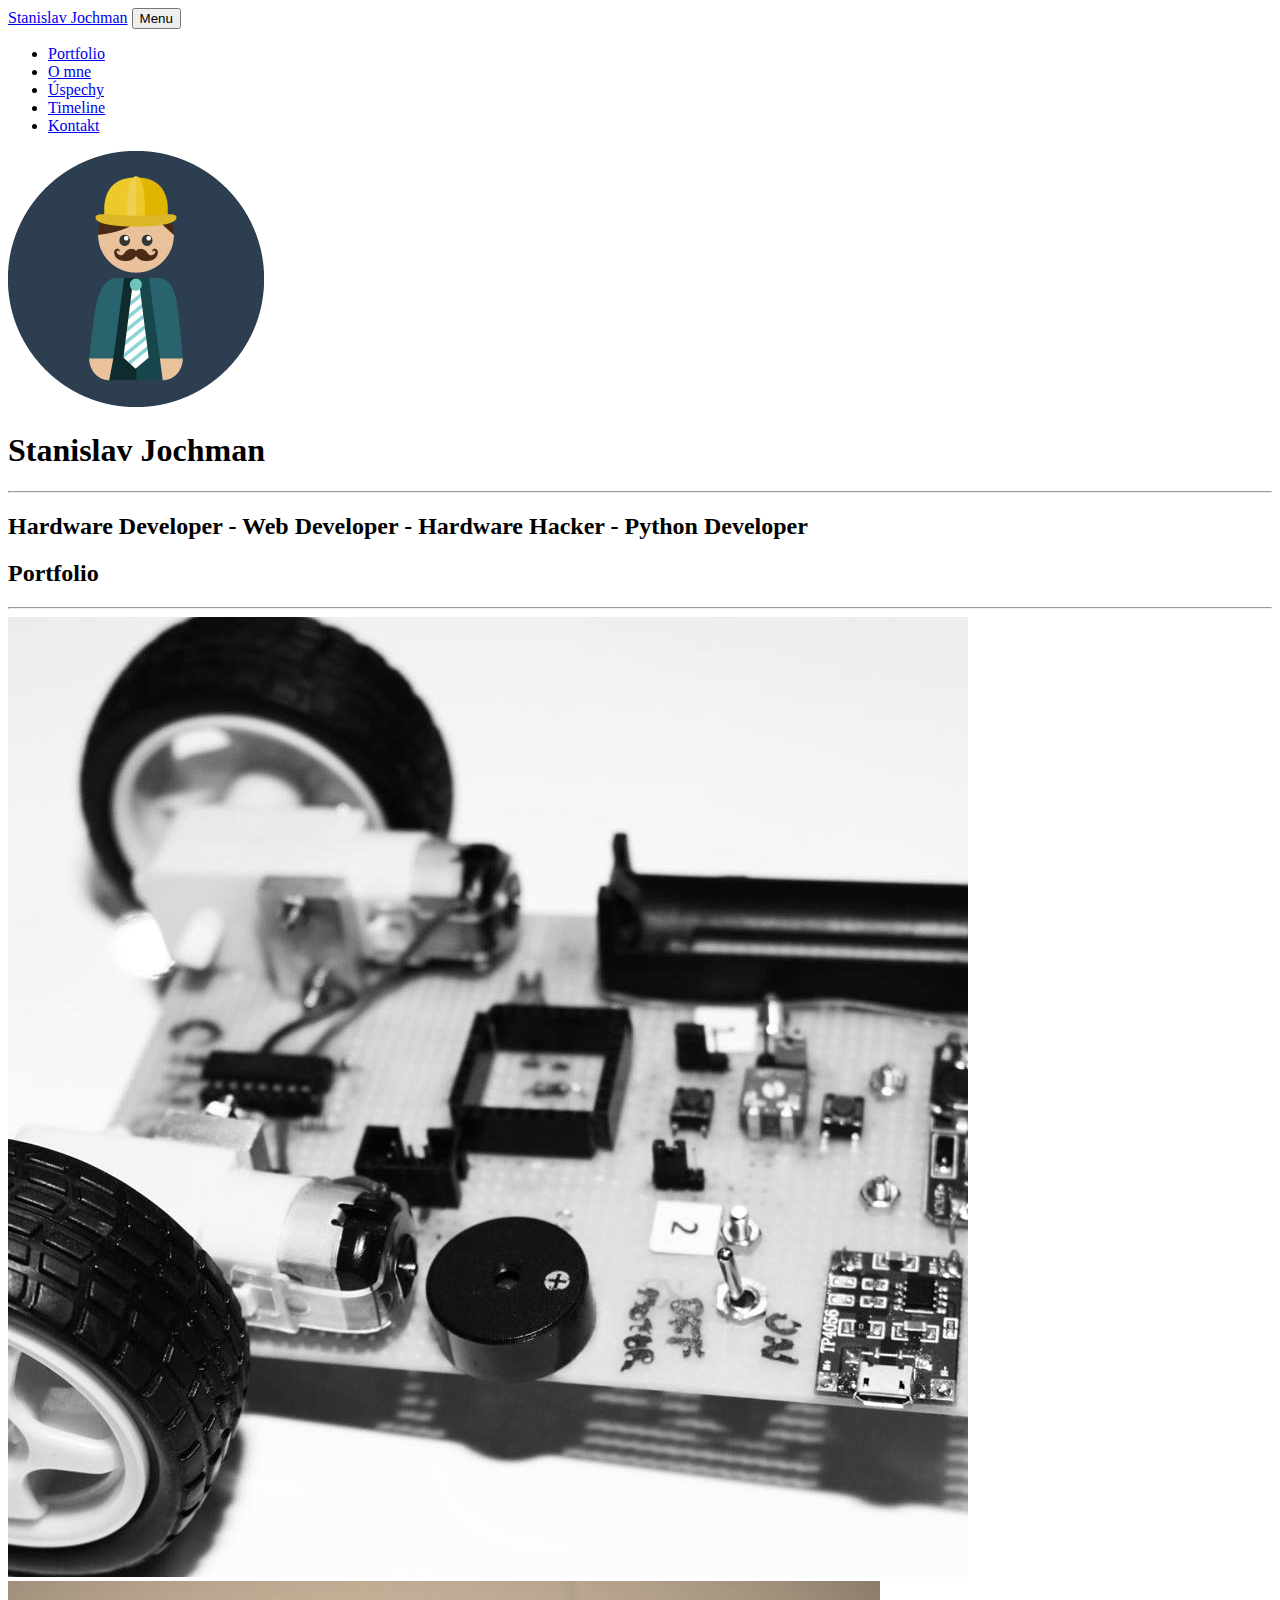
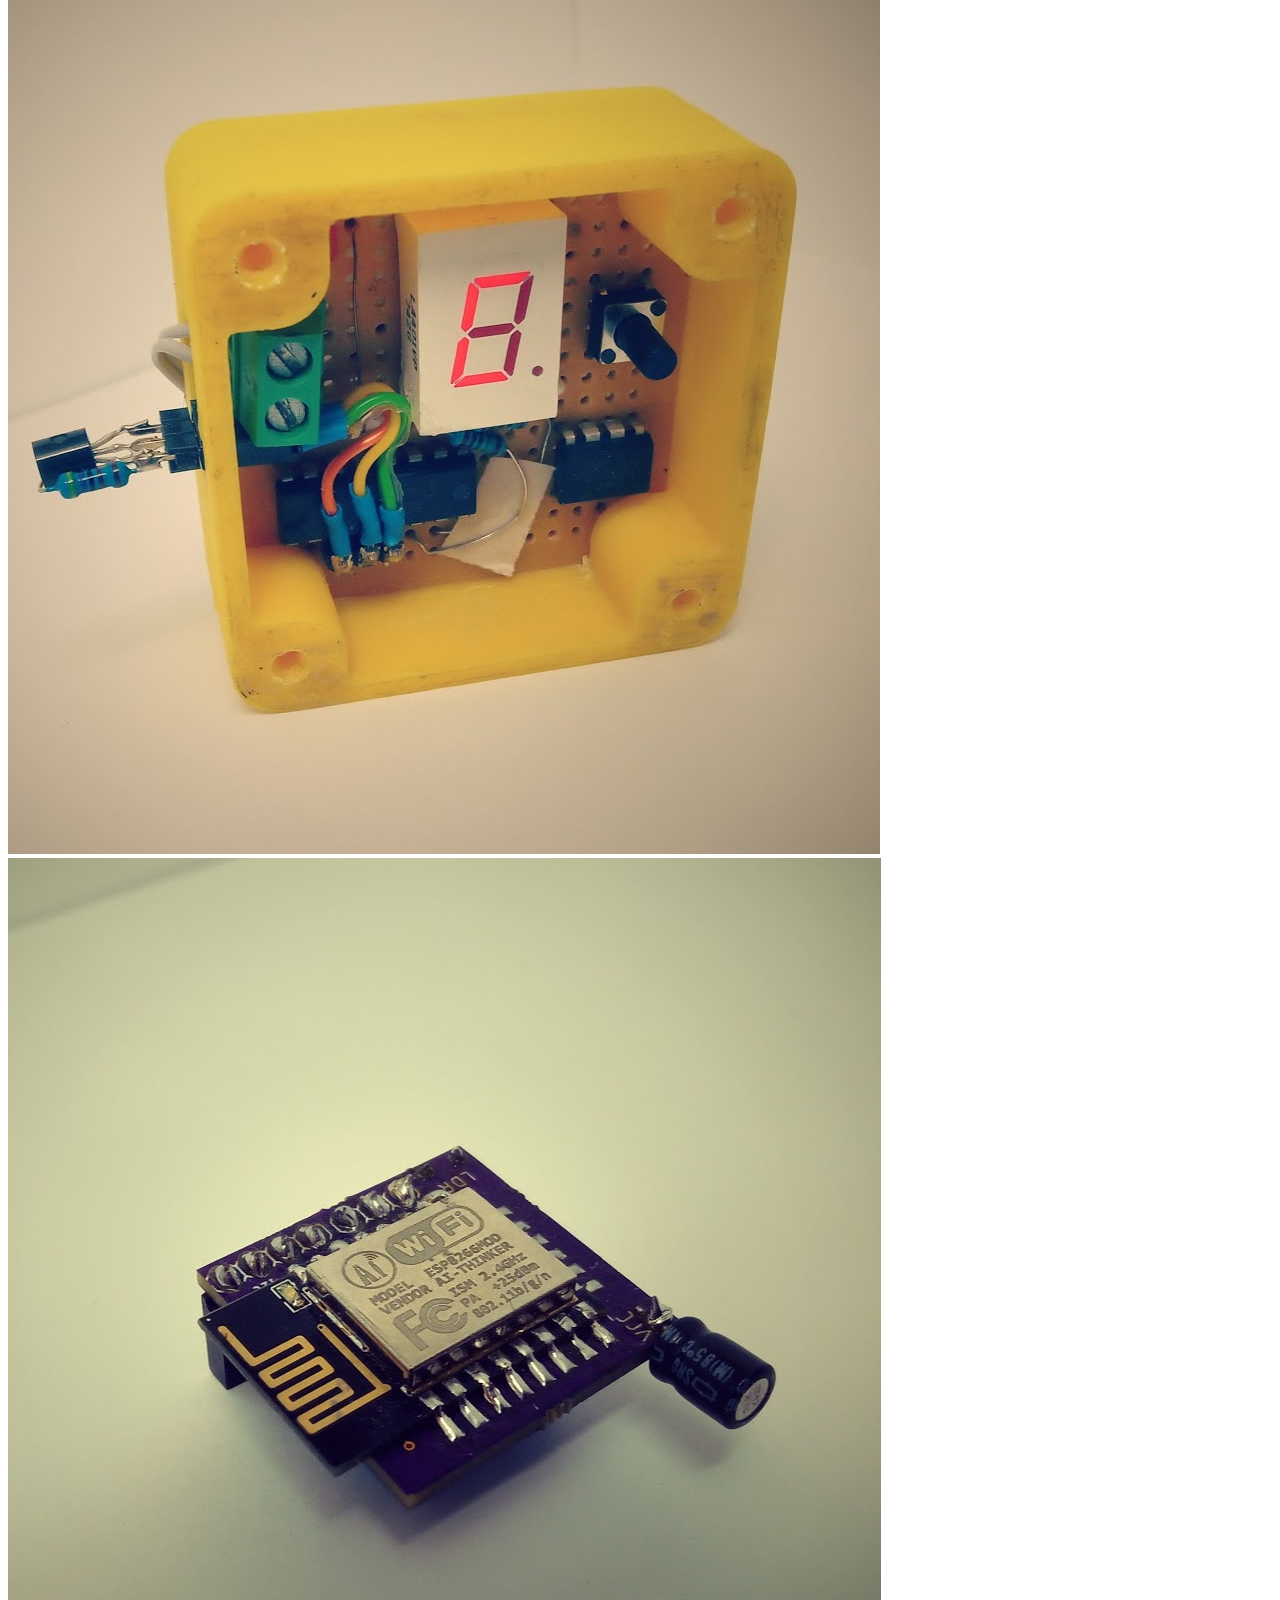
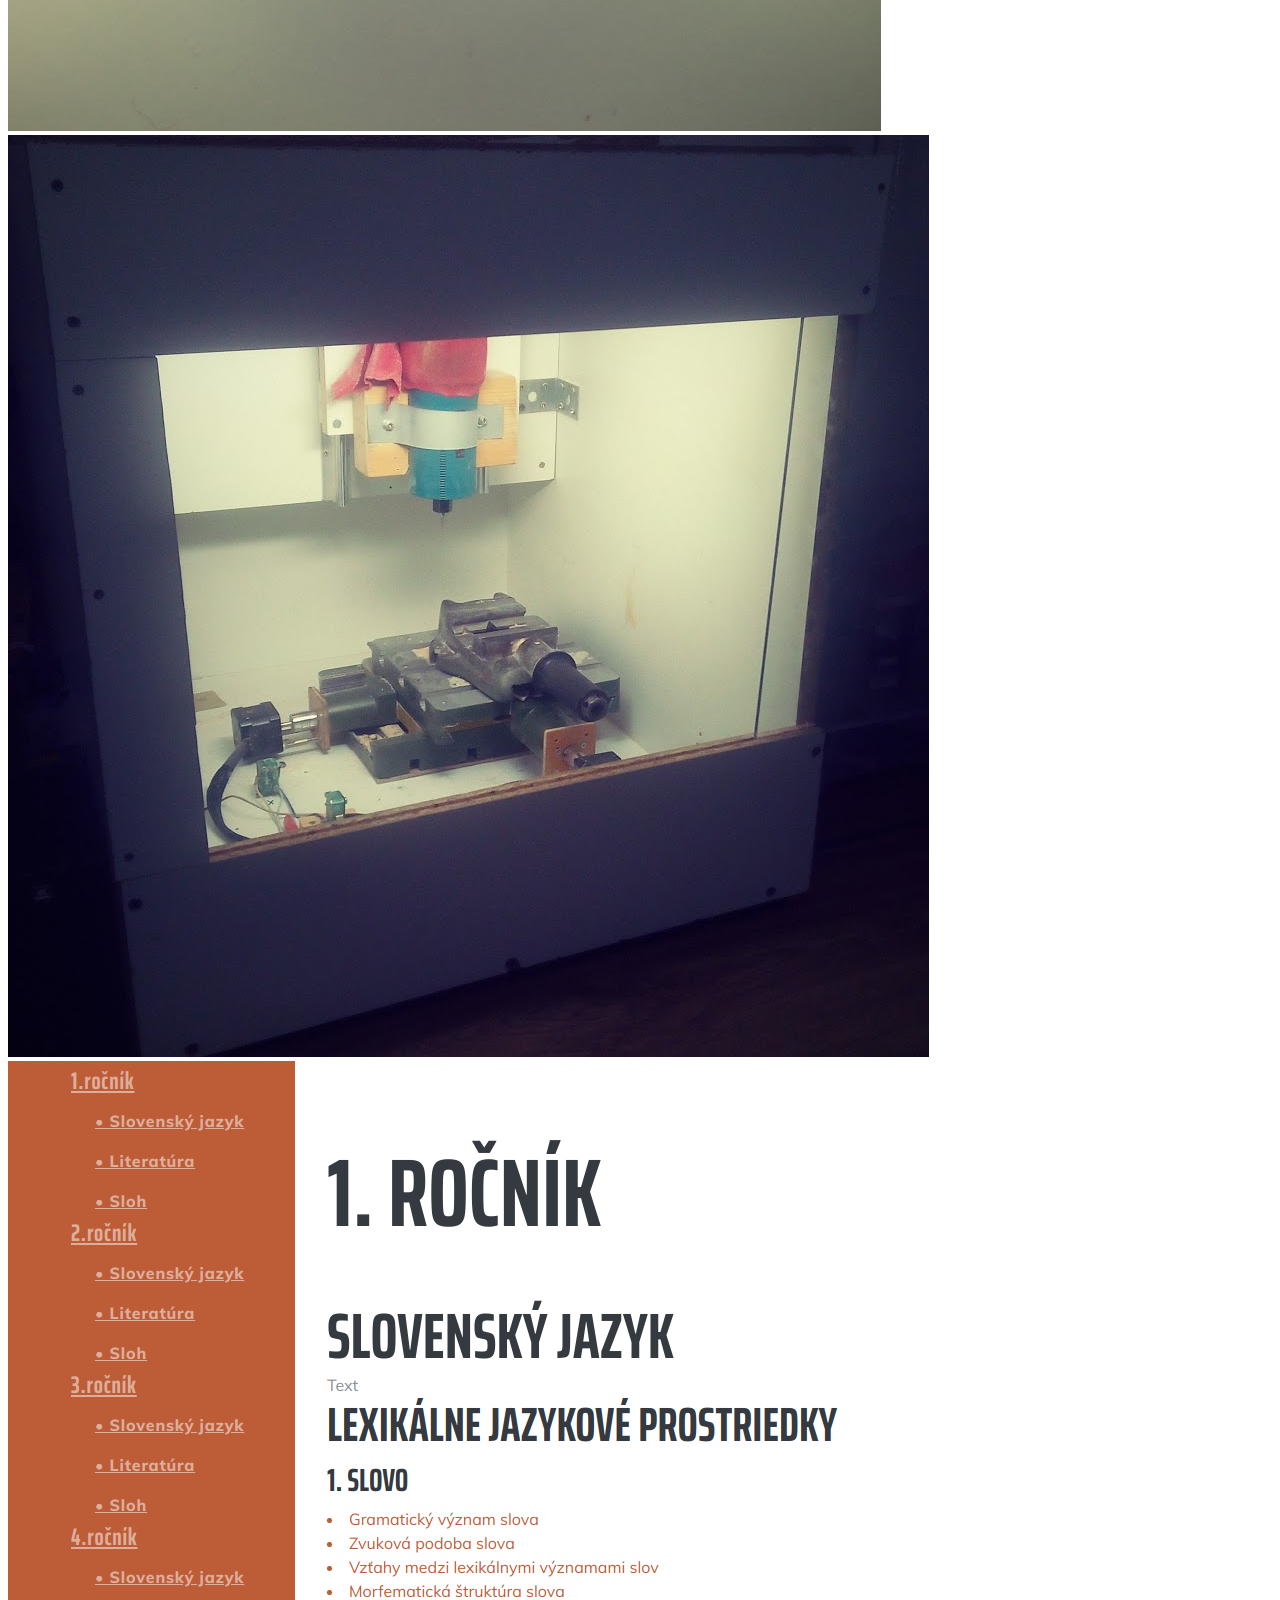
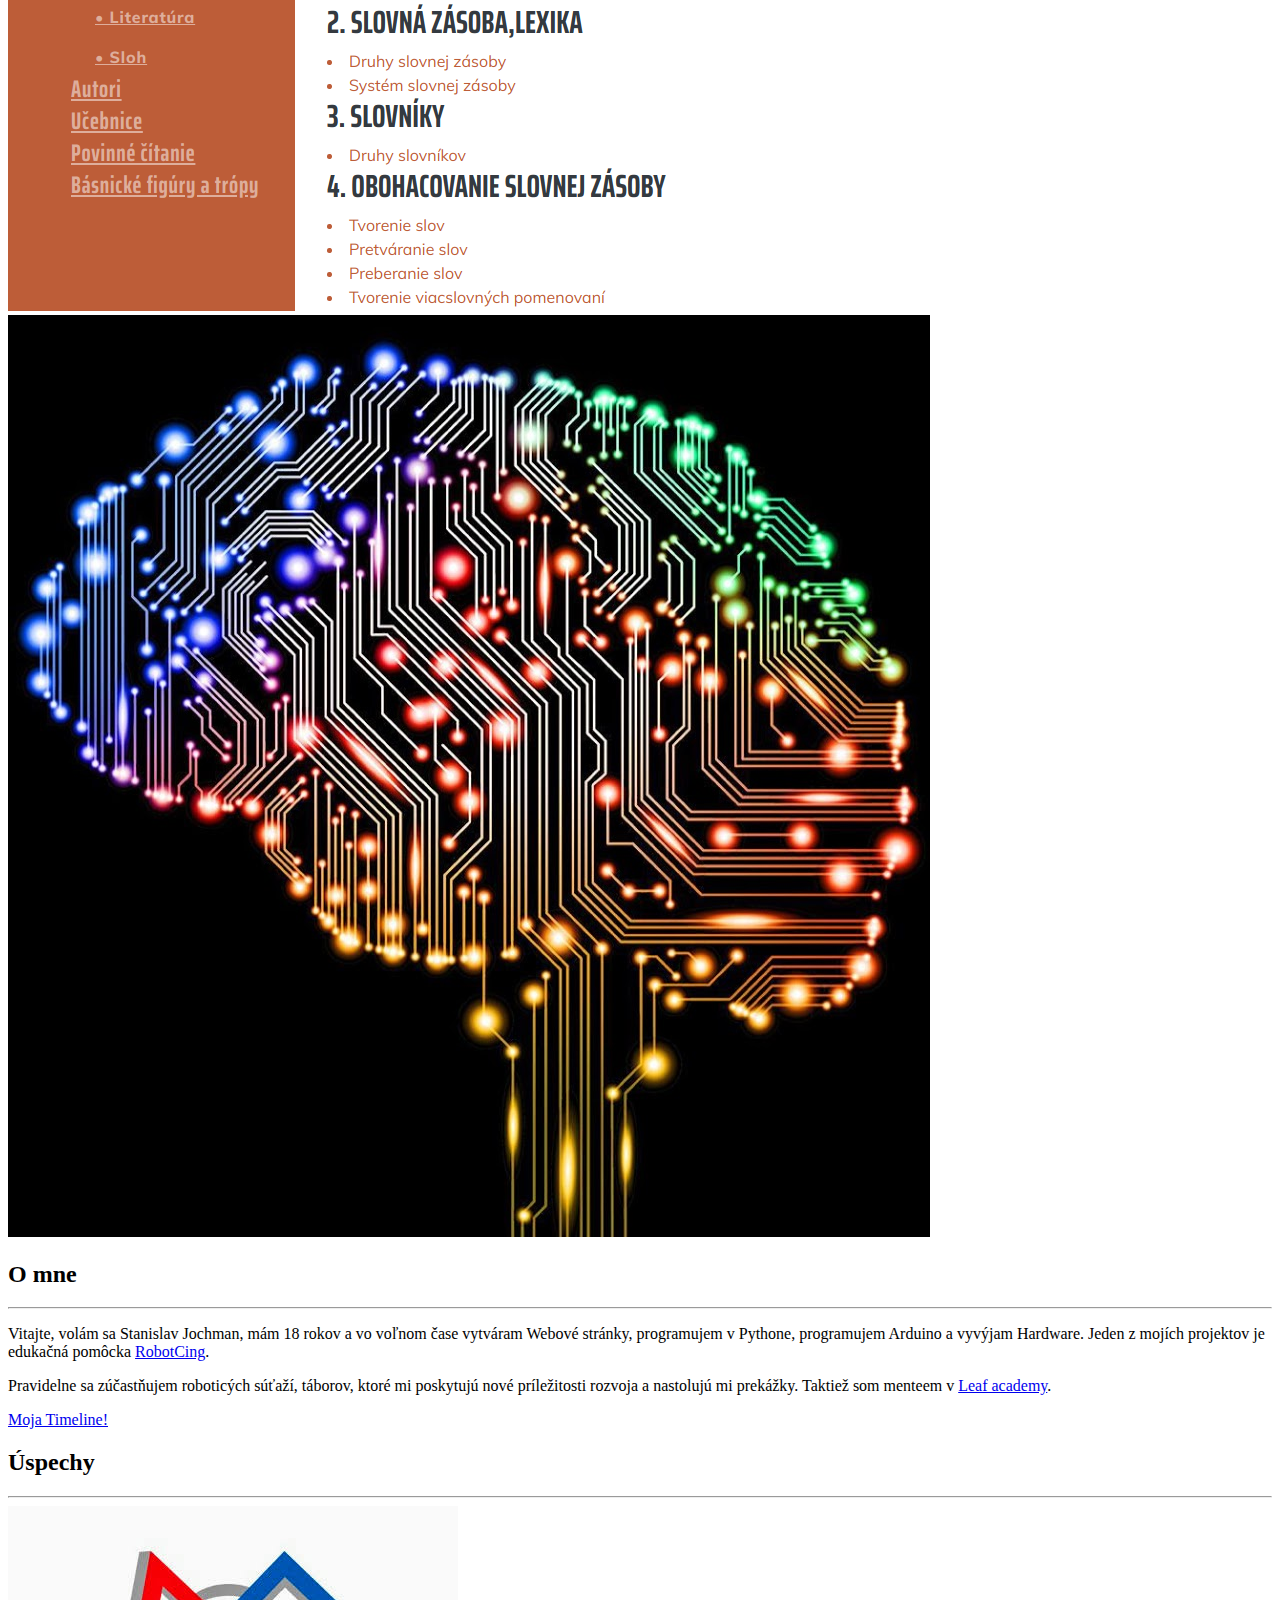
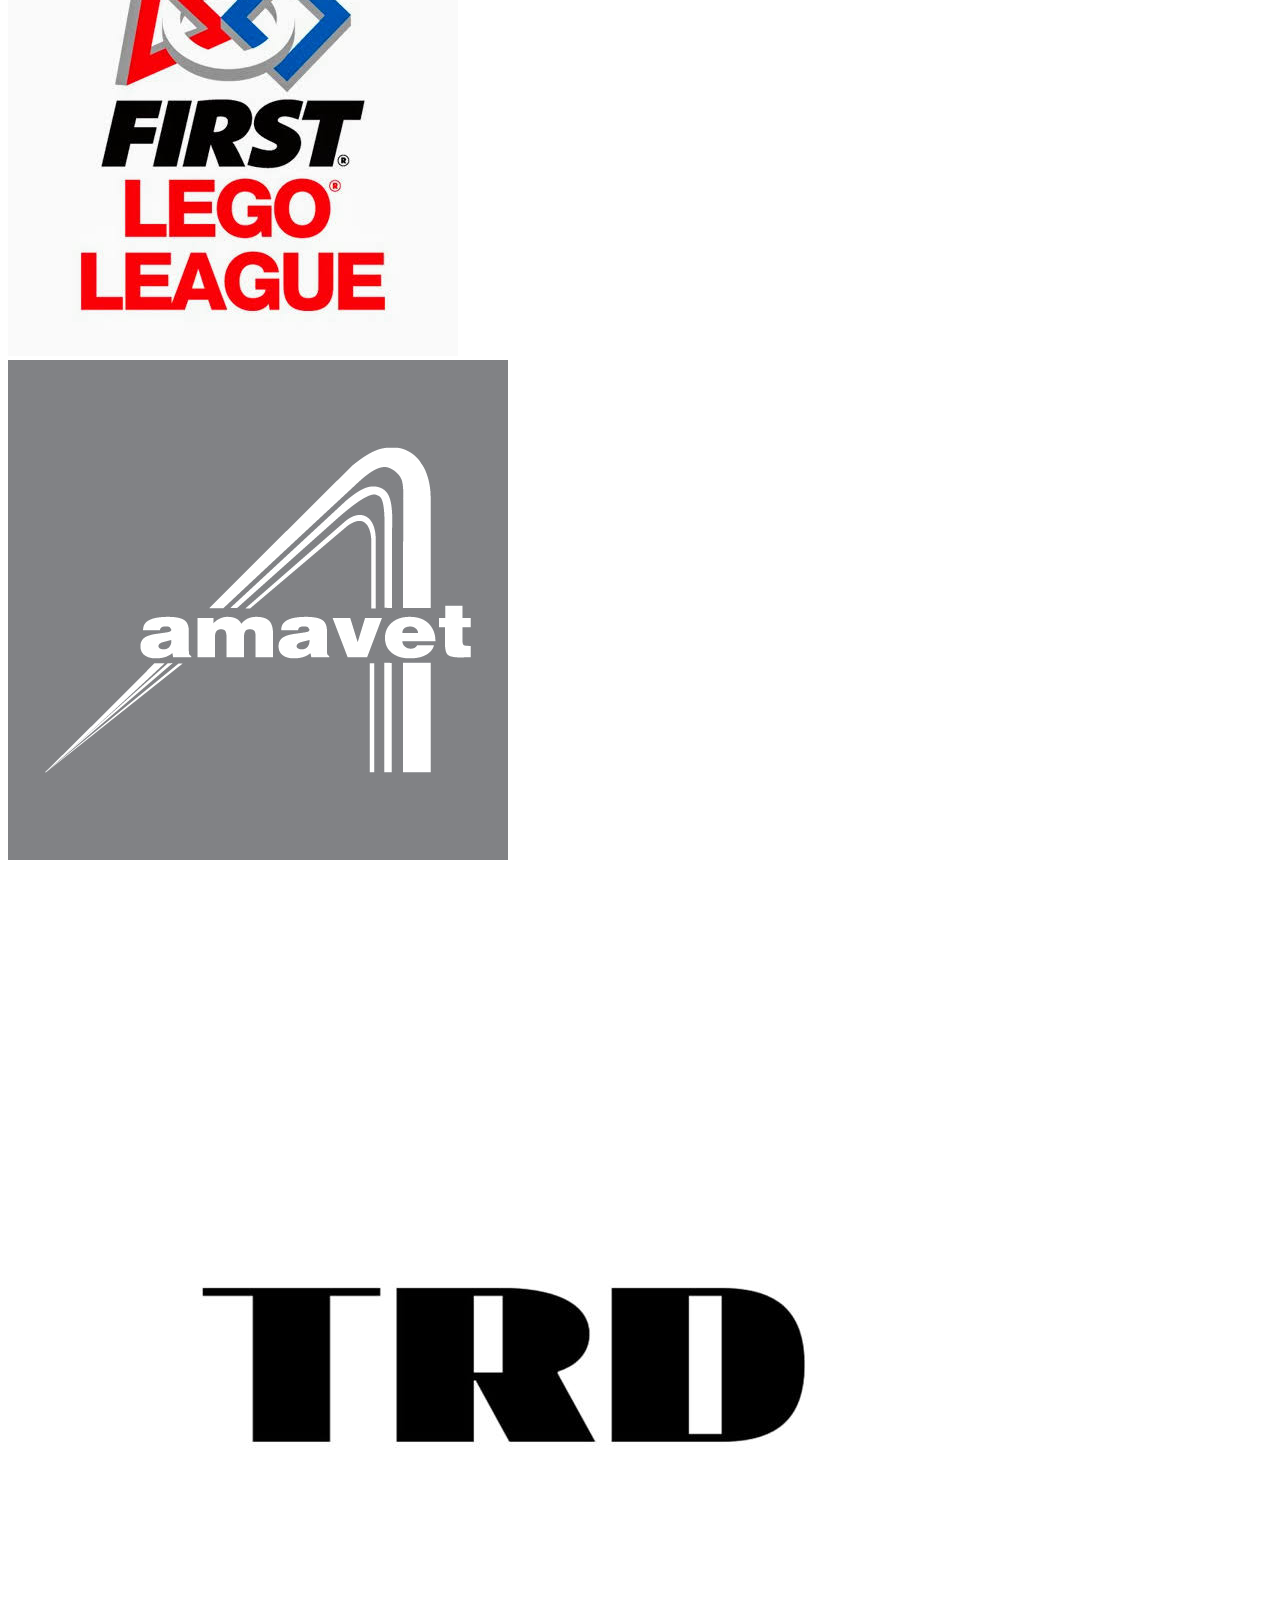
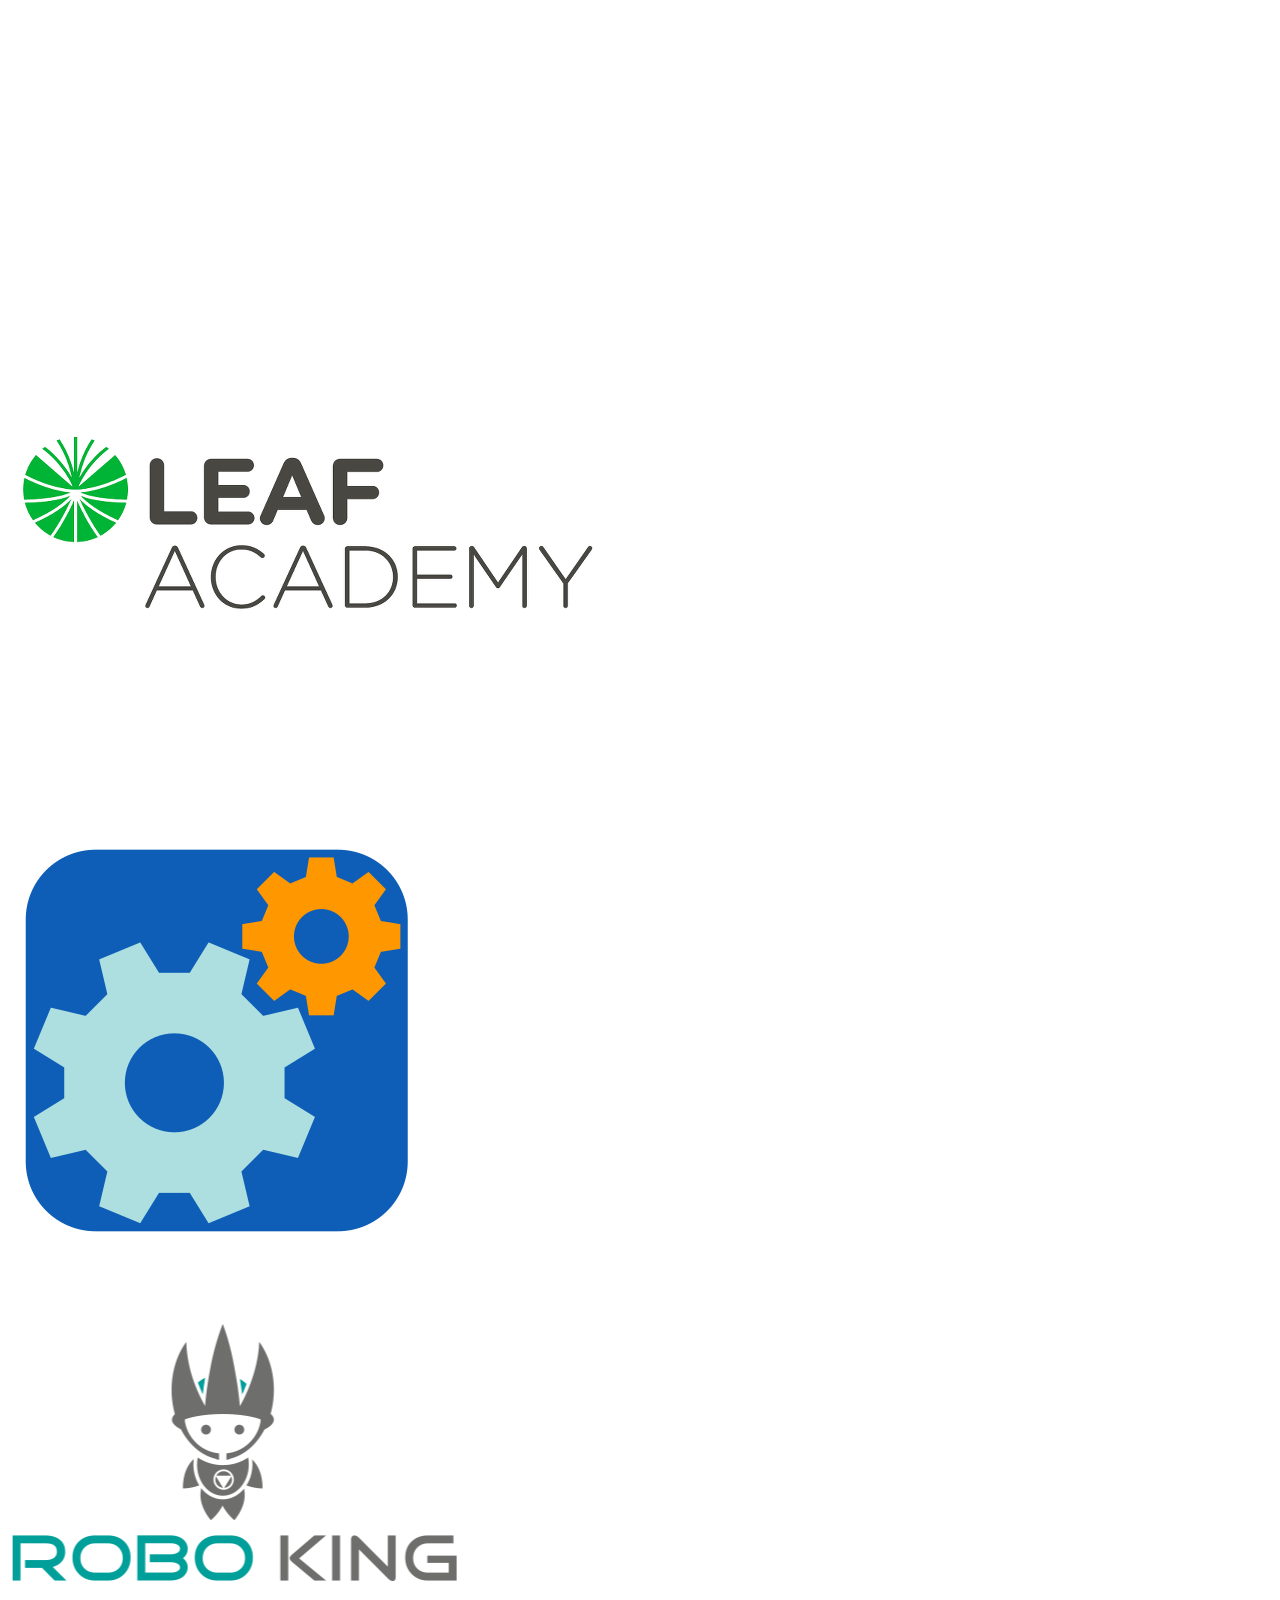
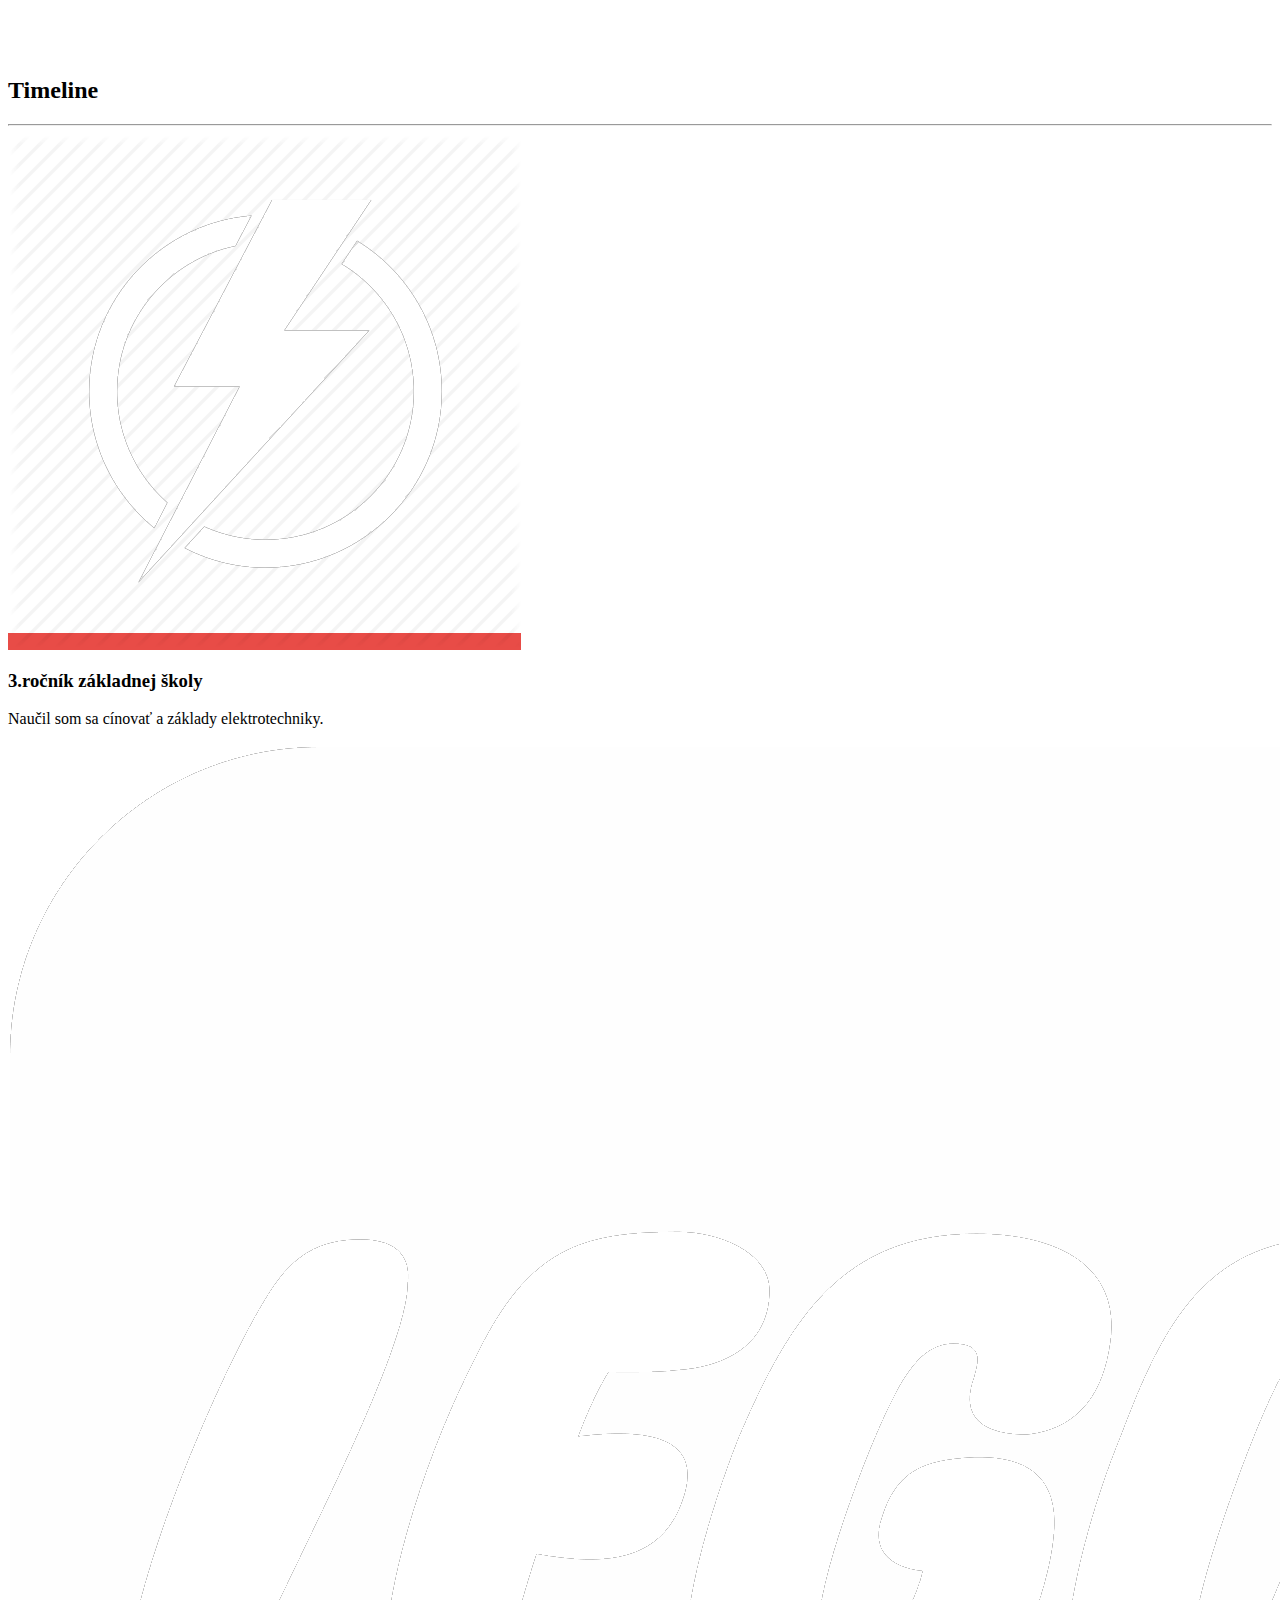
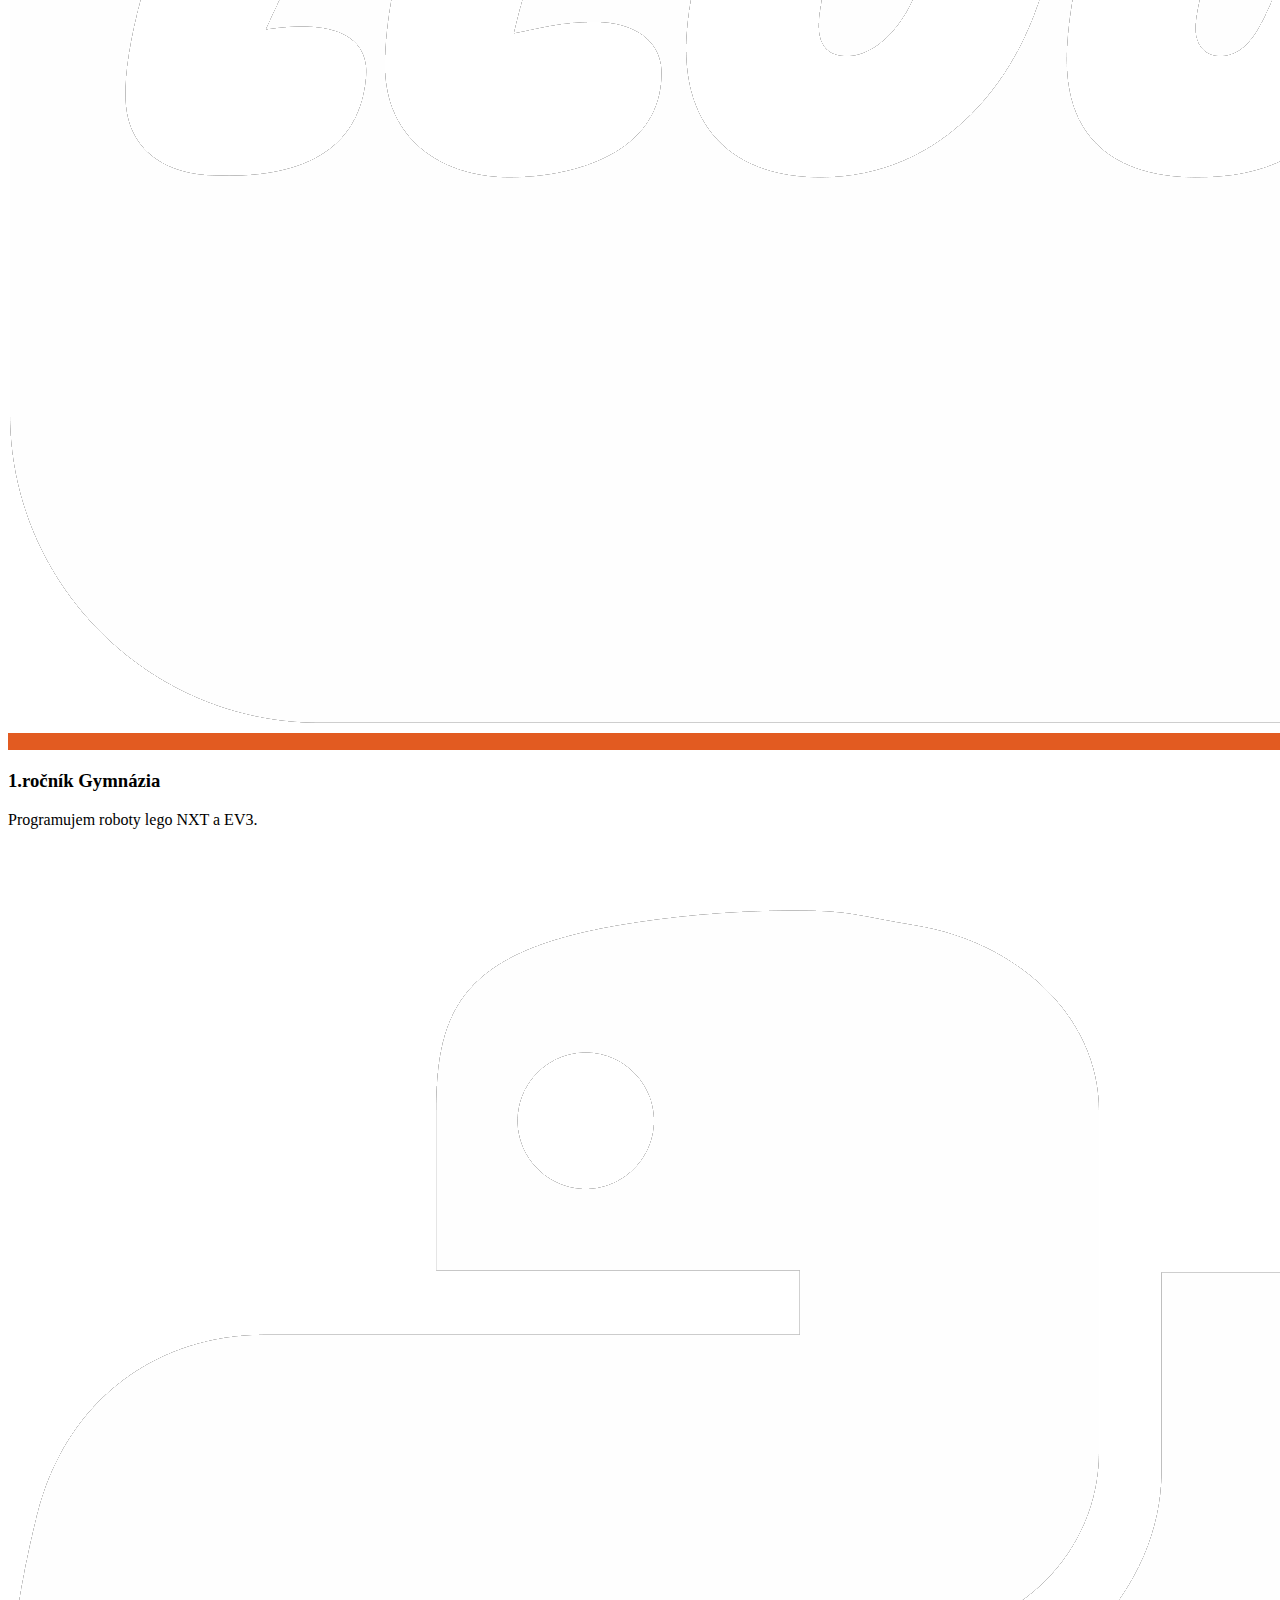
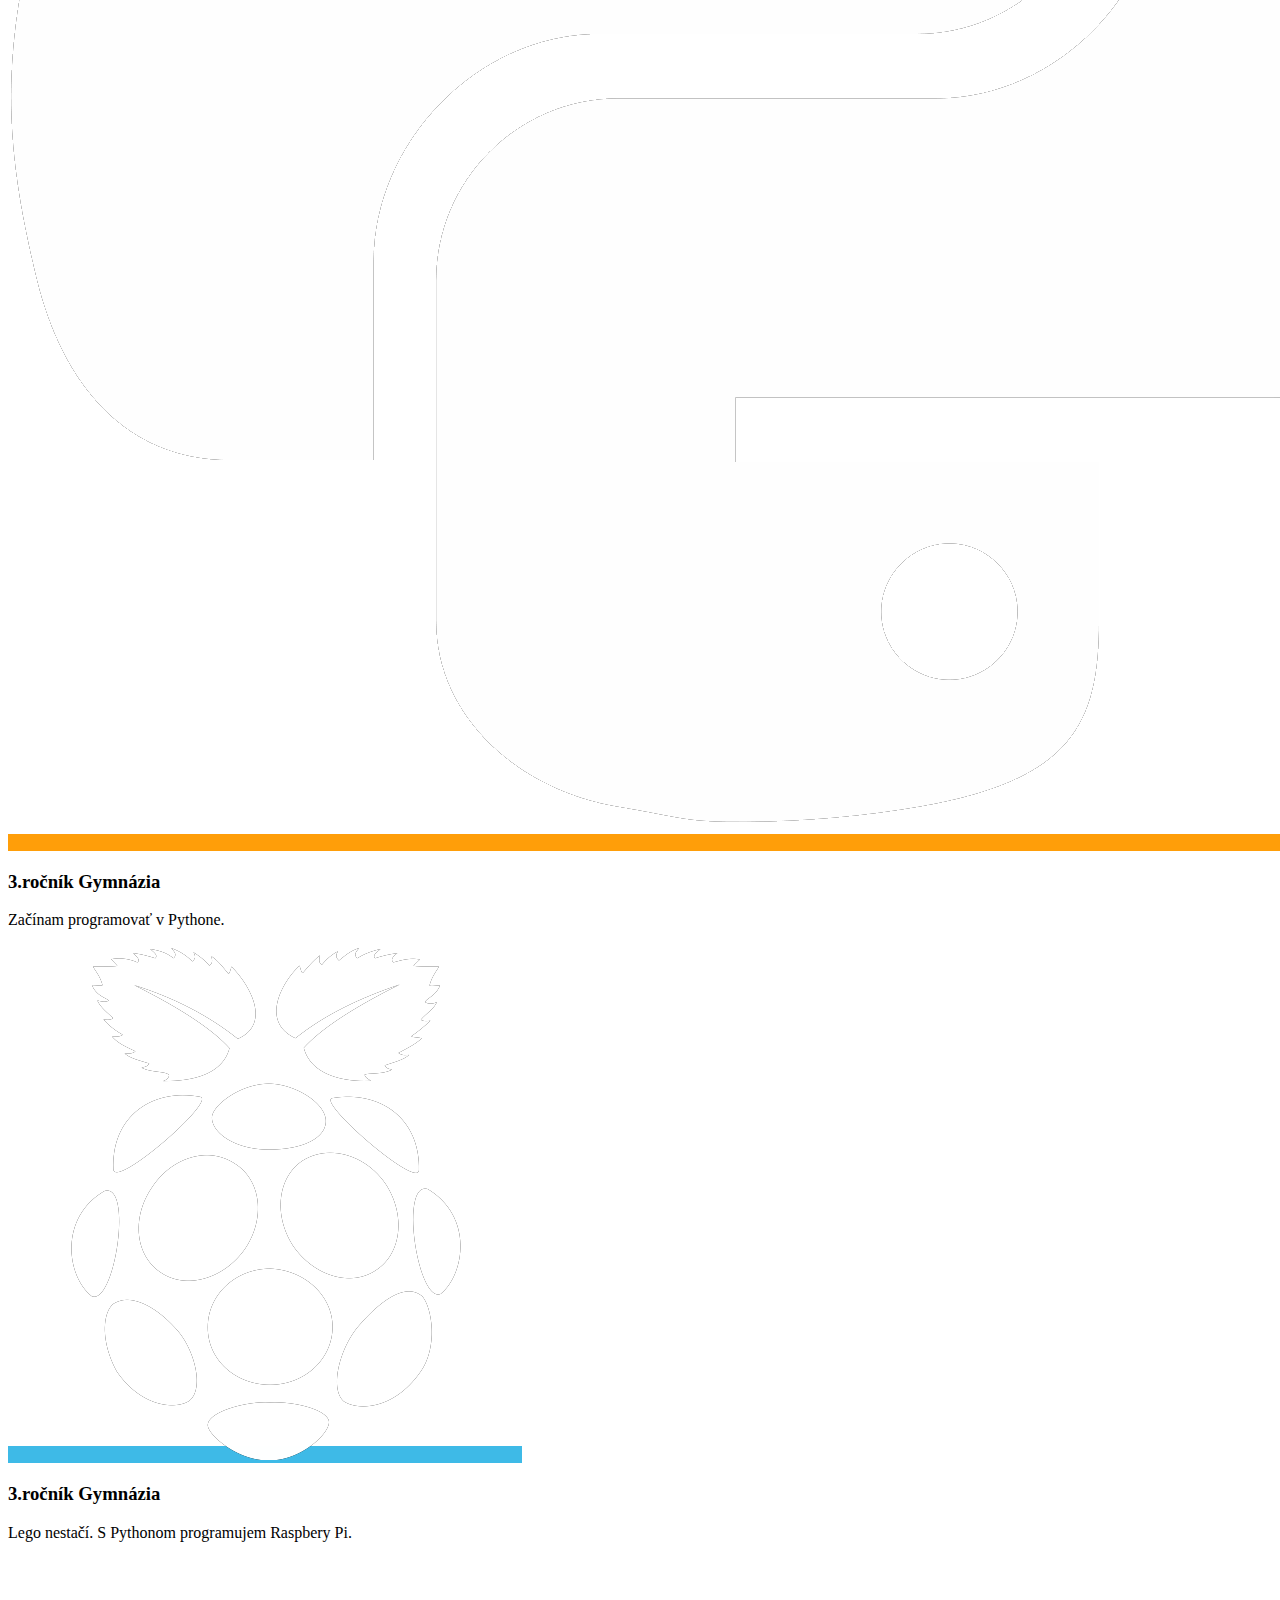
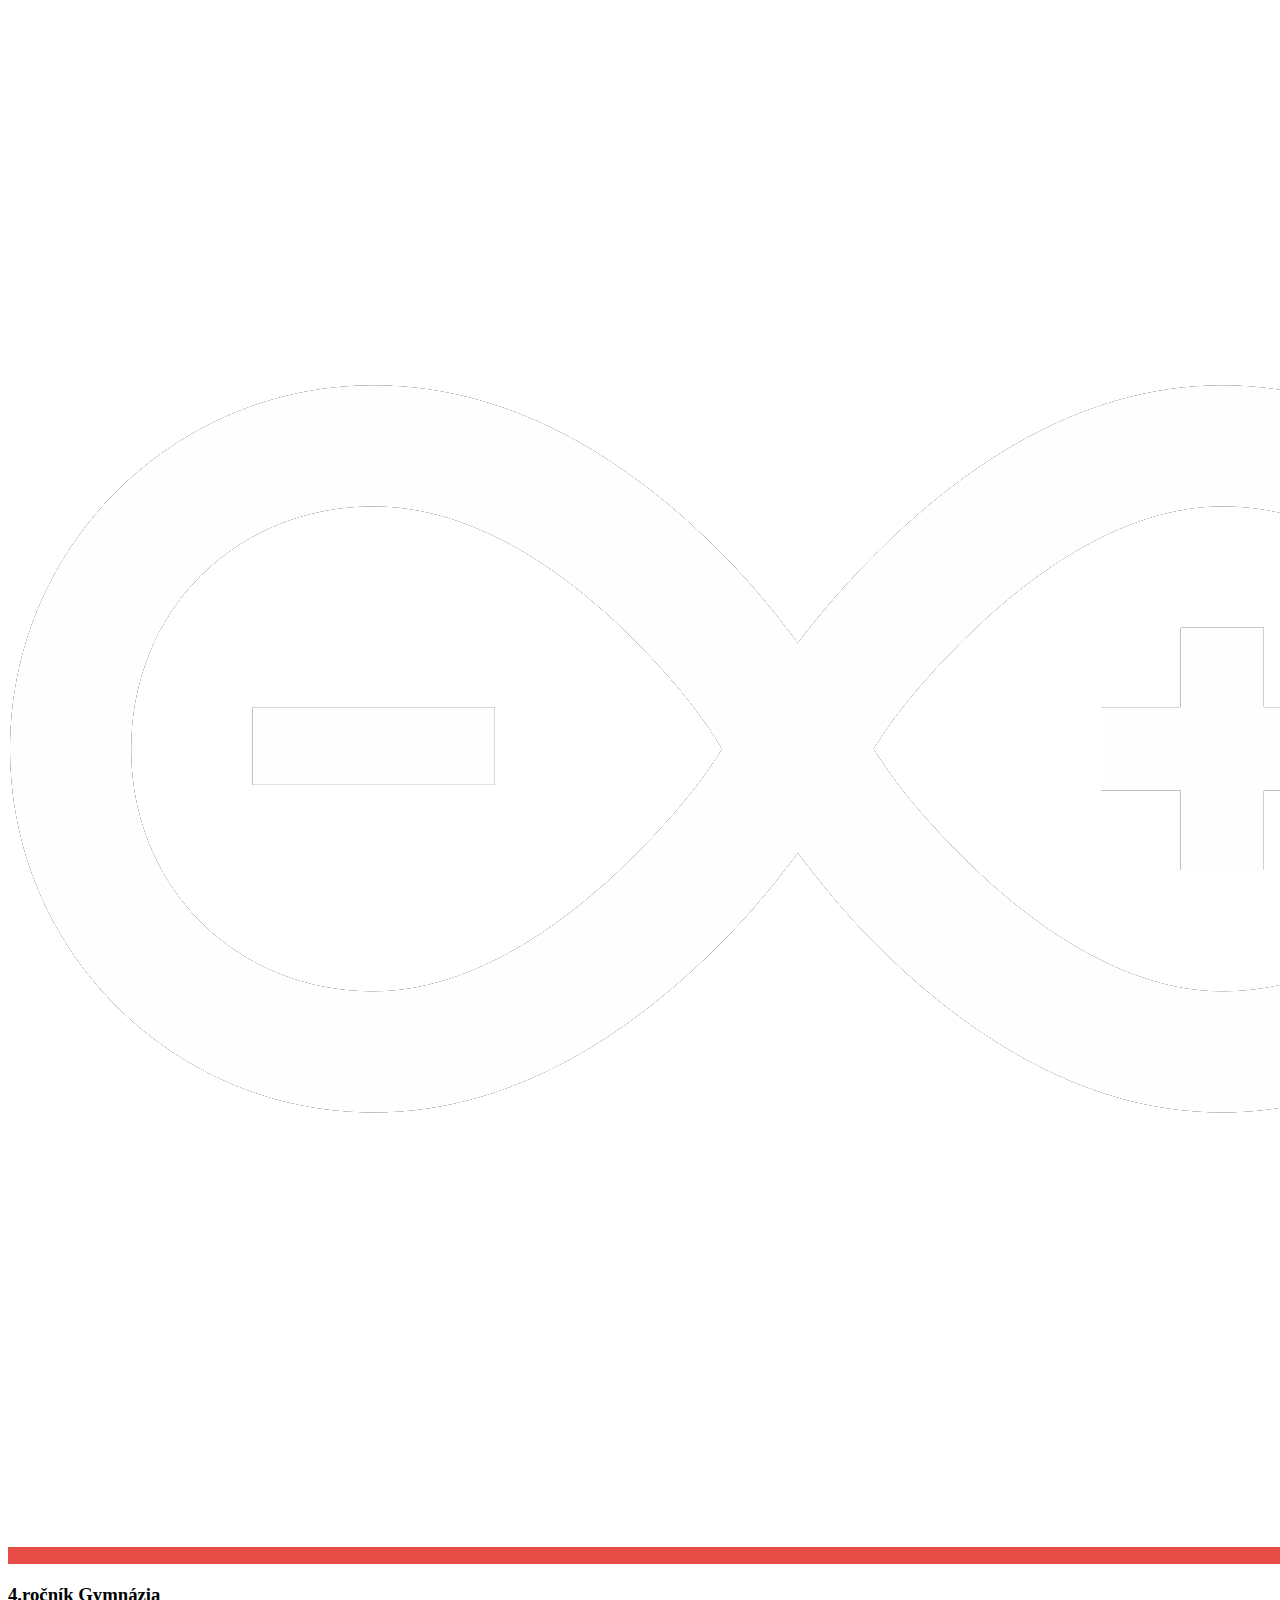
==== commit d7a3e72d: "commit" ====
--- a/templates/index.html
+++ b/templates/index.html
@@ -25,8 +25,8 @@
     <link href="vendor/magnific-popup/magnific-popup.css" rel="stylesheet" type="text/css">
 
     <!-- Custom styles for this template -->
-    <link href="css/style.css" rel="stylesheet">
-    <link href="css/style_timeline.css" rel="stylesheet">
+    <link href="img/css/style.css" rel="stylesheet">
+    <link href="img/css/style_timeline.css" rel="stylesheet">
 
   </head>
 
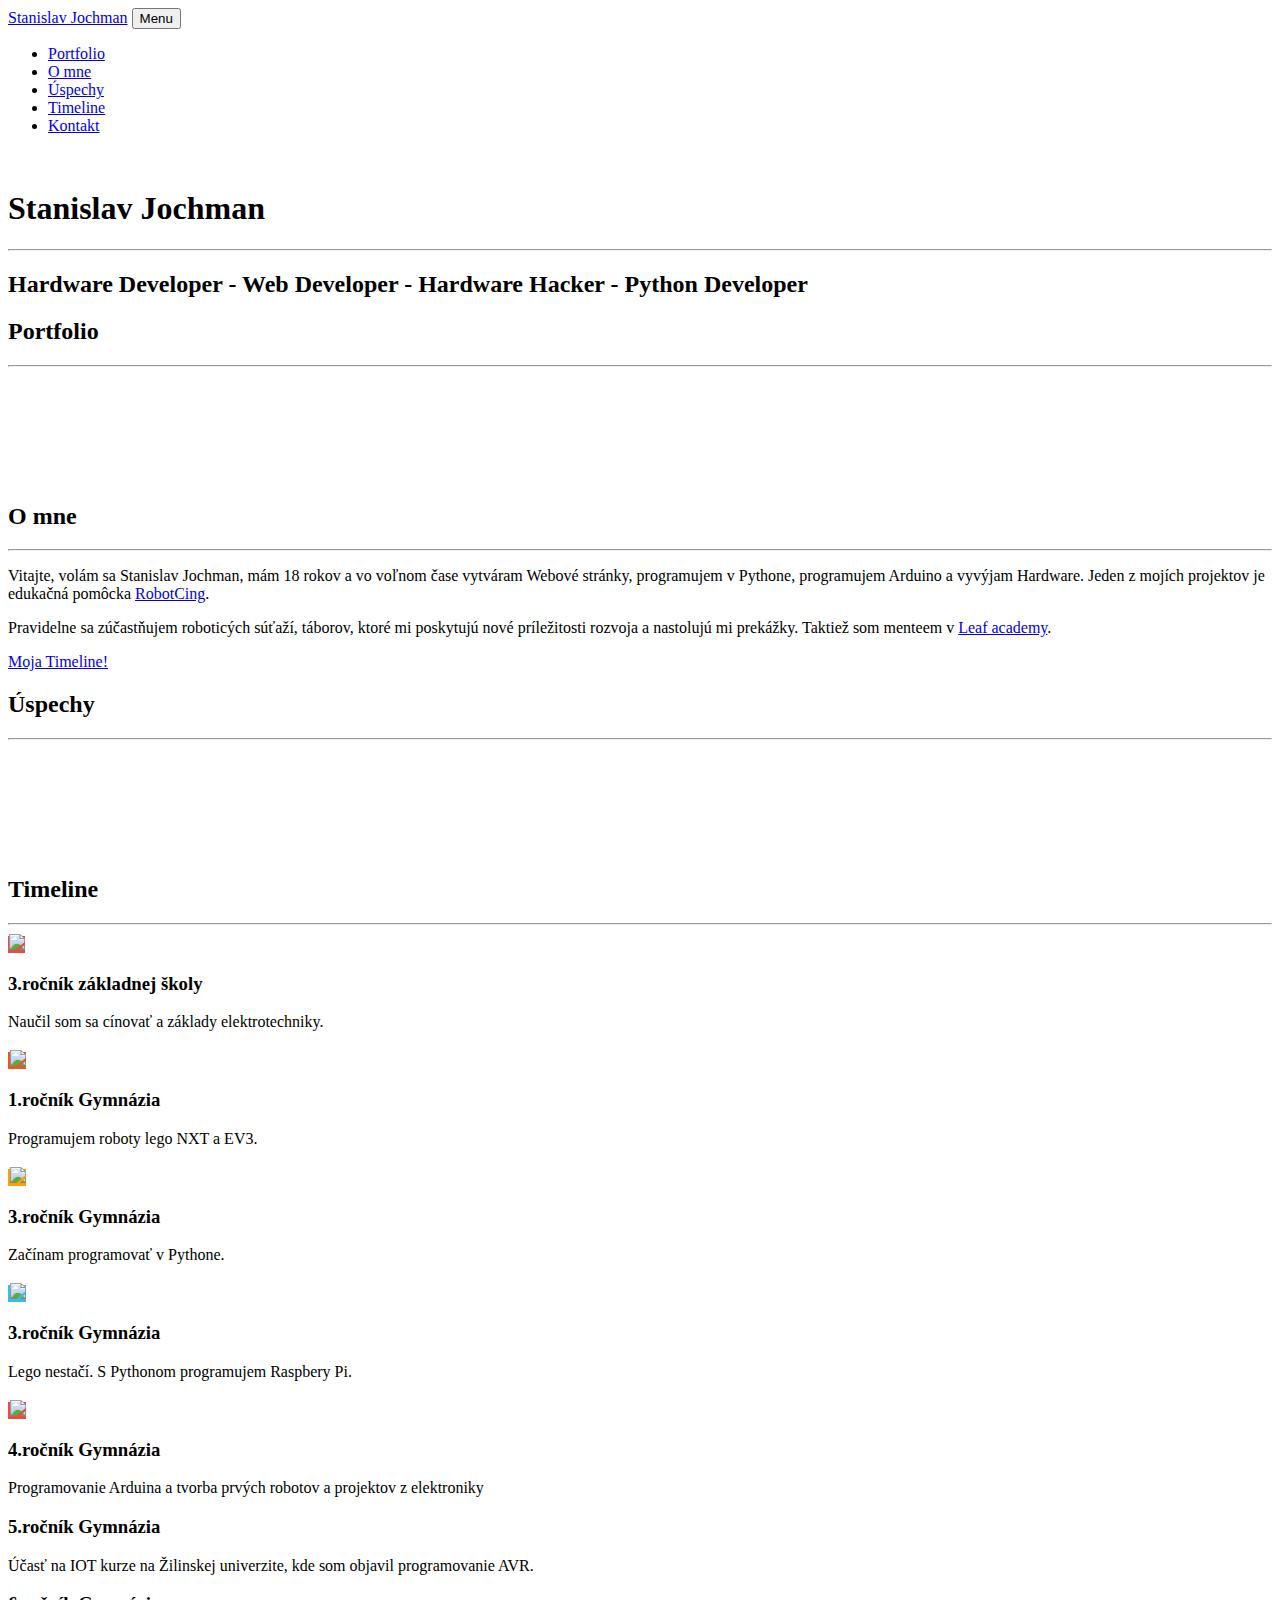
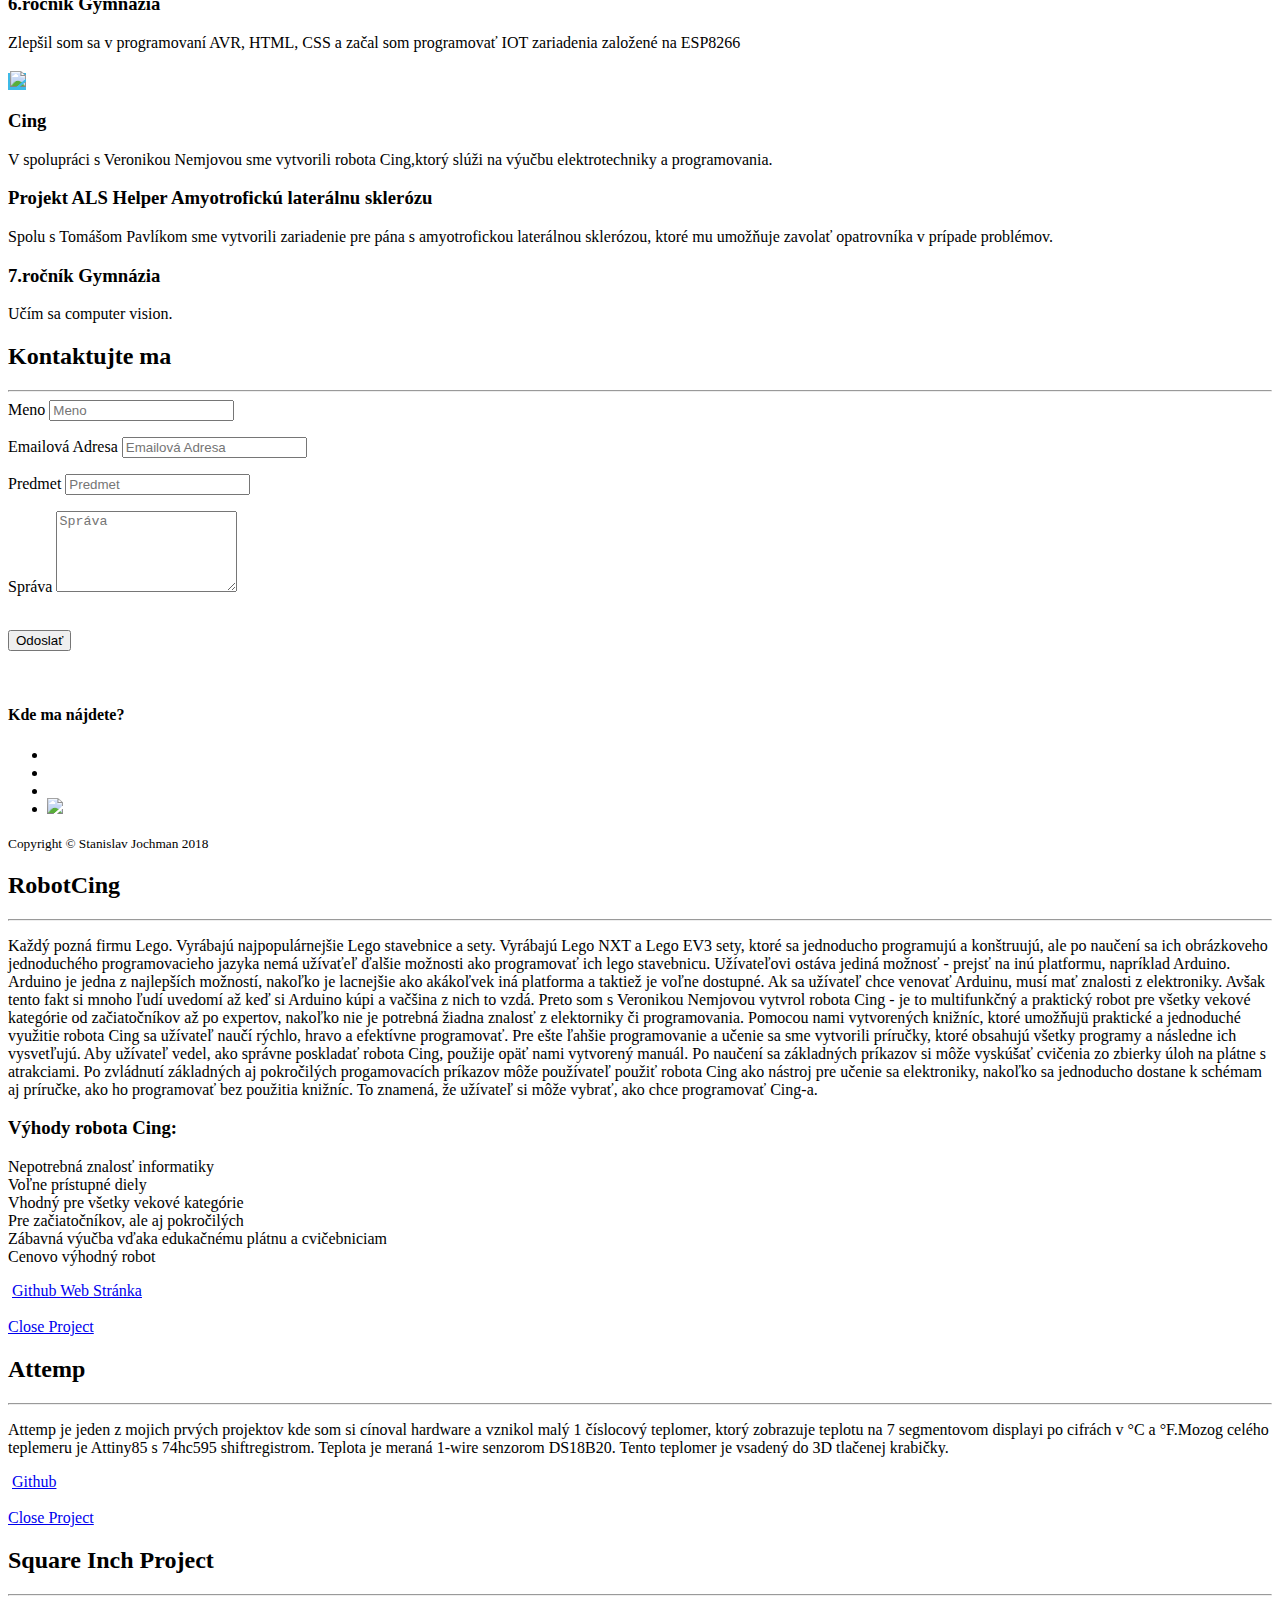
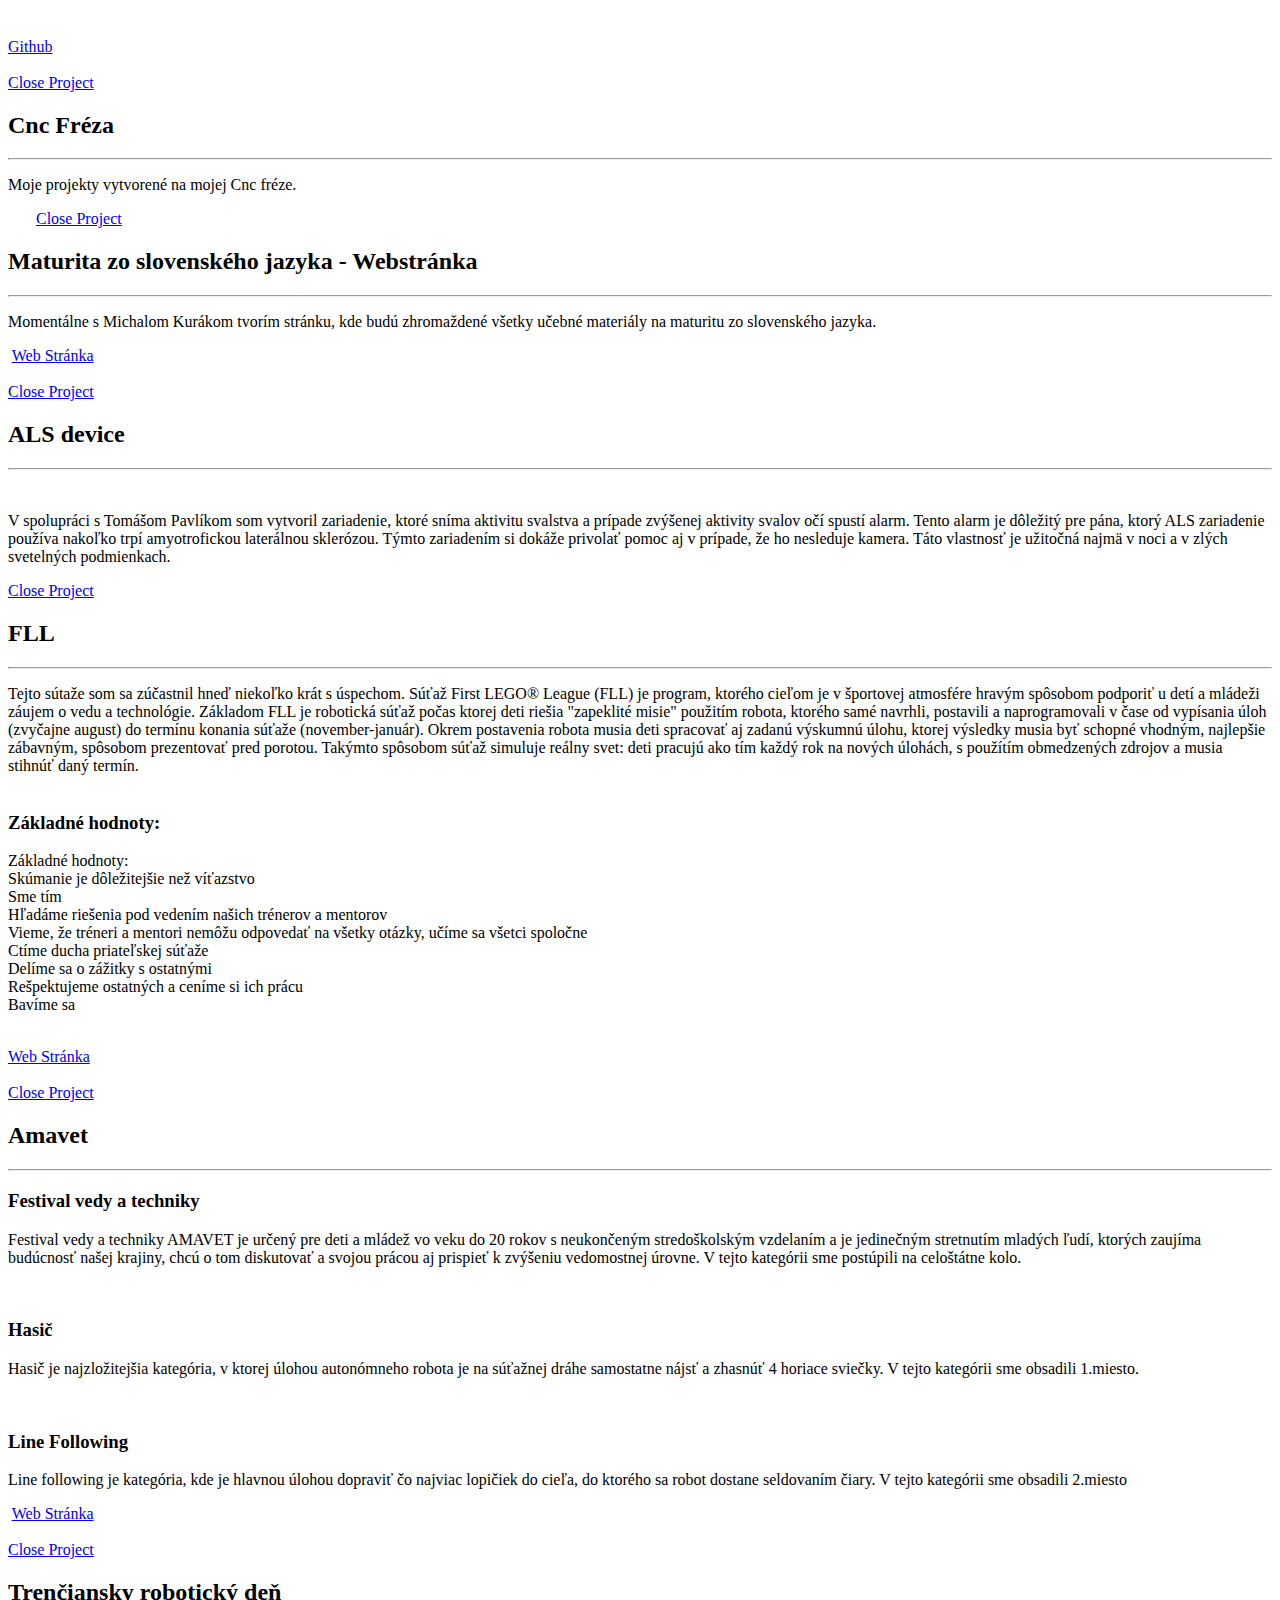
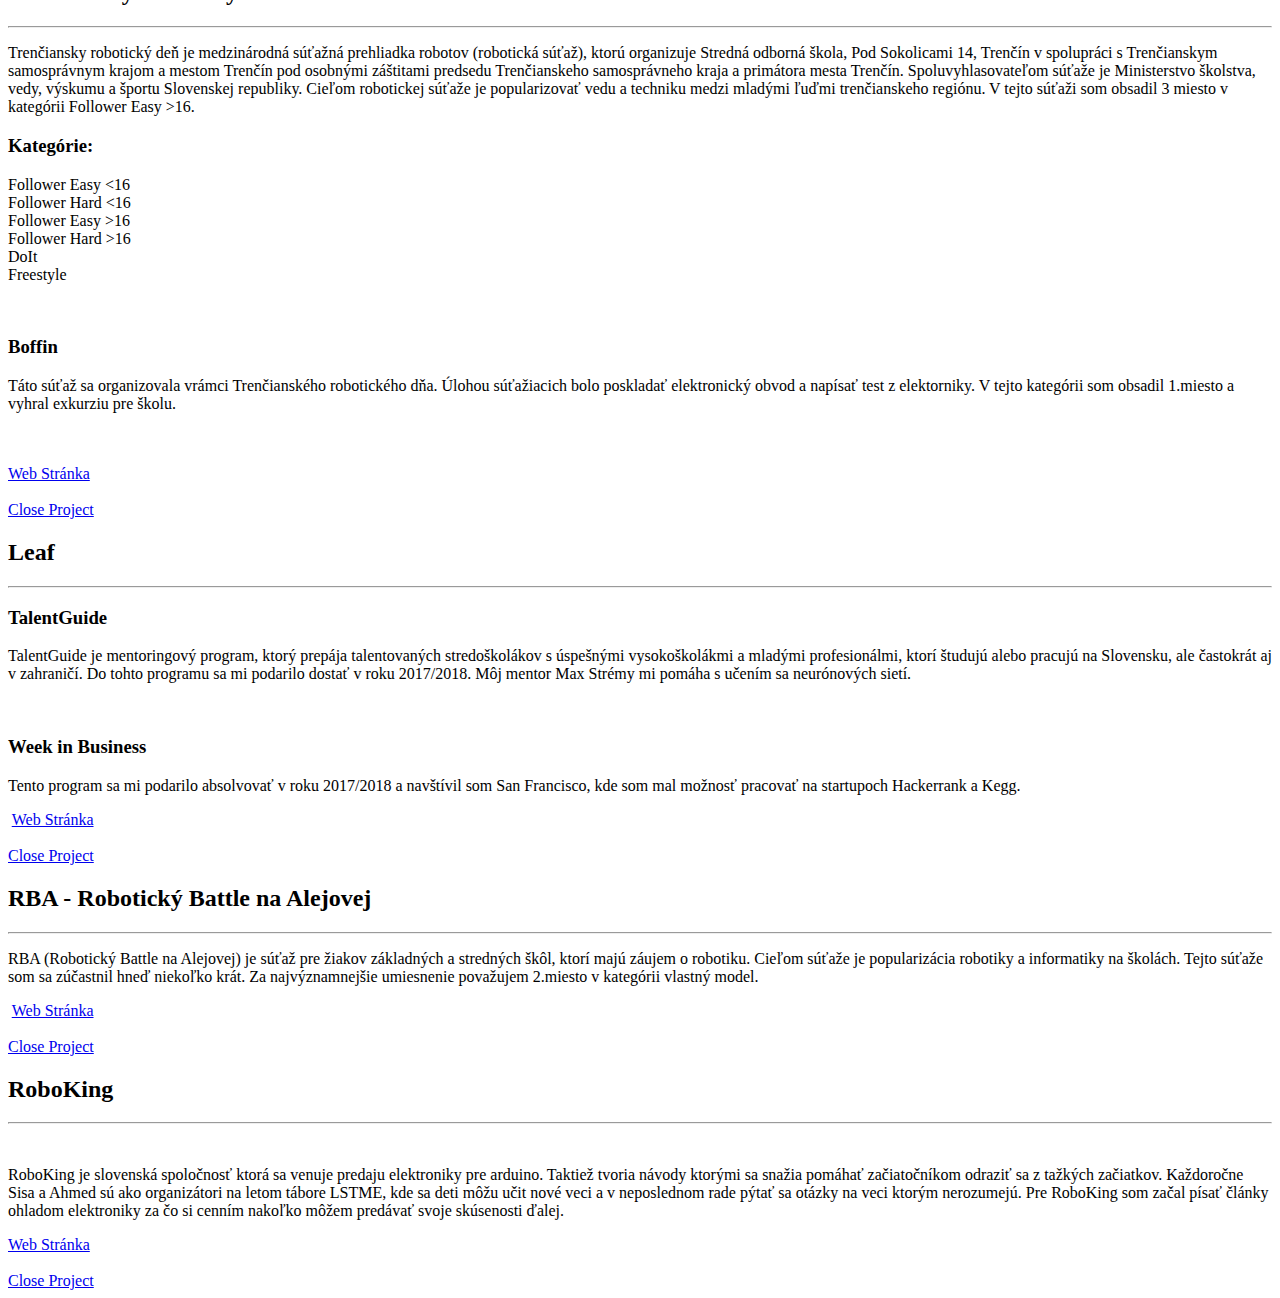
==== commit cbf536e4: "commit" ====
--- a/templates/index.html
+++ b/templates/index.html
@@ -25,8 +25,8 @@
     <link href="vendor/magnific-popup/magnific-popup.css" rel="stylesheet" type="text/css">
 
     <!-- Custom styles for this template -->
-    <link href="img/css/style.css" rel="stylesheet">
-    <link href="img/css/style_timeline.css" rel="stylesheet">
+    <link href="page/css/style.css" rel="stylesheet">
+    <link href="page/css/style_timeline.css" rel="stylesheet">
 
   </head>
 
@@ -65,7 +65,7 @@
     <!-- Header -->
     <header class="masthead bg-primary text-white text-center">
       <div class="container">
-        <img class="img-fluid mb-5 d-block mx-auto" src="img/profile.png" alt="">
+        <img class="img-fluid mb-5 d-block mx-auto" src="page/img/profile.png" alt="">
         <h1 class=" mb-0">Stanislav Jochman</h1>
         <hr class="star-light">
         <h2 class="font-weight-light mb-0">Hardware Developer - Web Developer - Hardware Hacker - Python Developer</h2>
@@ -85,7 +85,7 @@
                   <i class="fas fa-search-plus fa-3x"></i>
                 </div>
               </div>
-              <img class="img-fluid" src="img/portfolio/Cing.jpg" alt="">
+              <img class="img-fluid" src="page/img/portfolio/Cing.jpg" alt="">
             </a>
           </div>
           <div class="col-md-6 col-lg-4">
@@ -95,7 +95,7 @@
                   <i class="fas fa-search-plus fa-3x"></i>
                 </div>
               </div>
-              <img class="img-fluid" src="img/portfolio/Attemp.jpg" alt="">
+              <img class="img-fluid" src="page/img/portfolio/Attemp.jpg" alt="">
             </a>
           </div>
           <div class="col-md-6 col-lg-4">
@@ -105,7 +105,7 @@
                   <i class="fas fa-search-plus fa-3x"></i>
                 </div>
               </div>
-              <img class="img-fluid" src="img/portfolio/Square_inch_project.jpg" alt="">
+              <img class="img-fluid" src="page/img/portfolio/Square_inch_project.jpg" alt="">
             </a>
           </div>
           <div class="col-md-6 col-lg-4">
@@ -115,7 +115,7 @@
                   <i class="fas fa-search-plus fa-3x"></i>
                 </div>
               </div>
-              <img class="img-fluid" src="img/portfolio/CNC_freza.jpg" alt="">
+              <img class="img-fluid" src="page/img/portfolio/CNC_freza.jpg" alt="">
             </a>
           </div>
           <div class="col-md-6 col-lg-4">
@@ -125,7 +125,7 @@
                   <i class="fas fa-search-plus fa-3x"></i>
                 </div>
               </div>
-              <img class="img-fluid" src="img/portfolio/Galejesjlmaturita.png" alt="">
+              <img class="img-fluid" src="page/img/portfolio/Galejesjlmaturita.png" alt="">
             </a>
           </div>
           <div class="col-md-6 col-lg-4">
@@ -135,7 +135,7 @@
                   <i class="fas fa-search-plus fa-3x"></i>
                 </div>
               </div>
-              <img class="img-fluid" src="img/portfolio/als_device.jpg" alt="">
+              <img class="img-fluid" src="page/img/portfolio/als_device.jpg" alt="">
             </a>
           </div>
         </div>
@@ -177,7 +177,7 @@
                   <i class="fas fa-search-plus fa-3x"></i>
                 </div>
               </div>
-              <img class="img-fluid" src="img/achievements/fll.jpg" alt="">
+              <img class="img-fluid" src="page/img/achievements/fll.jpg" alt="">
             </a>
           </div>
           <div class="col-md-6 col-lg-4">
@@ -187,7 +187,7 @@
                   <i class="fas fa-search-plus fa-3x"></i>
                 </div>
               </div>
-              <img class="img-fluid" src="img/achievements/amavet.png" alt="">
+              <img class="img-fluid" src="page/img/achievements/amavet.png" alt="">
             </a>
           </div>
           <div class="col-md-6 col-lg-4">
@@ -197,7 +197,7 @@
                   <i class="fas fa-search-plus fa-3x"></i>
                 </div>
               </div>
-              <img class="img-fluid" src="img/achievements/trd.jpg" alt="">
+              <img class="img-fluid" src="page/img/achievements/trd.jpg" alt="">
             </a>
           </div>
           <div class="col-md-6 col-lg-4">
@@ -207,7 +207,7 @@
                   <i class="fas fa-search-plus fa-3x"></i>
                 </div>
               </div>
-              <img class="img-fluid" src="img/achievements/leaf.png" alt="">
+              <img class="img-fluid" src="page/img/achievements/leaf.png" alt="">
             </a>
           </div>
           <div class="col-md-6 col-lg-4">
@@ -217,7 +217,7 @@
                   <i class="fas fa-search-plus fa-3x"></i>
                 </div>
               </div>
-              <img class="img-fluid" src="img/achievements/rba.png" alt="">
+              <img class="img-fluid" src="page/img/achievements/rba.png" alt="">
             </a>
           </div>
           <div class="col-md-6 col-lg-4">
@@ -227,7 +227,7 @@
                   <i class="fas fa-search-plus fa-3x"></i>
                 </div>
               </div>
-              <img class="img-fluid" src="img/achievements/roboking.png" alt="">
+              <img class="img-fluid" src="page/img/achievements/roboking.png" alt="">
             </a>
           </div>
         </div>
@@ -244,7 +244,7 @@
                 <div class="col-md-12">
                     <div class="main-timeline2">
                         <div class="timeline">
-                            <span class="icon fa"style="background:#e84c47"><img class="fa-fw" src="img/timeline/electro-icon.png" style="margin-top: 1px;margin-left: 1px;"></span>
+                            <span class="icon fa"style="background:#e84c47"><img class="fa-fw" src="page/img/timeline/electro-icon.png" style="margin-top: 1px;margin-left: 1px;"></span>
                             <a class="timeline-content" style="background:#e84c47">
                                 <h3 class="title">3.ročník základnej školy</h3>
                                 <p class="description">
@@ -253,7 +253,7 @@
                             </a>
                         </div>
                         <div class="timeline">
-                            <span class="icon fa "style="background:#e25b21"><img class="fa-fw" src="img/timeline/lego-icon.png" style="margin-top: 3px;margin-left: 2px;"></span>
+                            <span class="icon fa "style="background:#e25b21"><img class="fa-fw" src="page/img/timeline/lego-icon.png" style="margin-top: 3px;margin-left: 2px;"></span>
                             <a class="timeline-content" style="background:#e25b21">
                                 <h3 class="title">1.ročník Gymnázia</h3>
                                 <p class="description">
@@ -262,7 +262,7 @@
                             </a>
                         </div>
                         <div class="timeline">
-                            <span class="icon fa"style="background:#ff9e09"><img class="fa-fw" src="img/timeline/python-icon.png" style="margin-top: 3px;margin-left: 2px;"></span>
+                            <span class="icon fa"style="background:#ff9e09"><img class="fa-fw" src="page/img/timeline/python-icon.png" style="margin-top: 3px;margin-left: 2px;"></span>
                             <a class="timeline-content" style="background:#ff9e09">
                                 <h3 class="title">3.ročník Gymnázia</h3>
                                 <p class="description">
@@ -271,7 +271,7 @@
                             </a>
                         </div>
                         <div class="timeline">
-                            <span class="icon fa"style="background:#3ebae7"><img class="fa-fw" src="img/timeline/raspberrypi-icon.png" style="margin-top: 3px;margin-left: 2px;"></span>
+                            <span class="icon fa"style="background:#3ebae7"><img class="fa-fw" src="page/img/timeline/raspberrypi-icon.png" style="margin-top: 3px;margin-left: 2px;"></span>
                             <a class="timeline-content" style="background:#3ebae7">
                                 <h3 class="title">3.ročník Gymnázia</h3>
                                 <p class="description">
@@ -281,7 +281,7 @@
                         </div>
 
                         <div class="timeline">
-                            <span class="icon fa"style="background:#e84c47"><img class="fa-fw" src="img/timeline/arduino-icon.png" style="margin-top: 3px;margin-left: 2px;"></span>
+                            <span class="icon fa"style="background:#e84c47"><img class="fa-fw" src="page/img/timeline/arduino-icon.png" style="margin-top: 3px;margin-left: 2px;"></span>
                             <a class="timeline-content" style="background:#e84c47">
                                 <h3 class="title">4.ročník Gymnázia</h3>
                                 <p class="description">
@@ -308,7 +308,7 @@
                             </a>
                         </div>
                         <div class="timeline">
-                            <span class="icon fa "style="background:#3ebae7"><img class="fa-fw" src="img/timeline/cing-icon.png" style="margin-top: 3px;margin-left: 2px;"></span>
+                            <span class="icon fa "style="background:#3ebae7"><img class="fa-fw" src="page/img/timeline/cing-icon.png" style="margin-top: 3px;margin-left: 2px;"></span>
                             <a class="timeline-content" style="background:#3ebae7">
                                 <h3 class="title">Cing</h3>
                                 <p class="description">
@@ -429,7 +429,7 @@
               </li>
               <li class="list-inline-item">
                 <a class="btn btn-outline-light btn-social text-center rounded-circle" target="_blank" href="https://hackaday.io/StanislavJochman">
-                  <img class="fa-fw" src="img/hackaday-icon.png" style="margin-top: -2px;margin-left: -1px;">
+                  <img class="fa-fw" src="page/img/hackaday-icon.png" style="margin-top: -2px;margin-left: -1px;">
                 </a>
               </li>
             </ul>
@@ -483,7 +483,7 @@
                   <li>Cenovo výhodný robot</li>
                 </div>
               </p>
-              <img class="img-fluid mb-5" src="img/portfolio/Cing2.jpg" alt="">
+              <img class="img-fluid mb-5" src="page/img/portfolio/Cing2.jpg" alt="">
 
               <a class="btn btn-primary btn-lg rounded-pill " href="https://github.com/RobotCing/Cing" target="_blank" style="content:"\f092";">
                 <i class="fab fa-fw fa-github"></i>Github
@@ -515,7 +515,7 @@
               <p class="mb-5">
                 Attemp je jeden z mojich prvých projektov kde som si cínoval hardware a vznikol malý 1 číslocový teplomer, ktorý zobrazuje teplotu na 7 segmentovom displayi po cifrách v °C a °F.Mozog celého teplemeru je Attiny85 s 74hc595 shiftregistrom. Teplota je meraná 1-wire senzorom DS18B20. Tento teplomer je vsadený do 3D tlačenej krabičky.
               </p>
-              <img class="img-fluid mb-5" src="img/portfolio/Attemp.jpg" alt="">
+              <img class="img-fluid mb-5" src="page/img/portfolio/Attemp.jpg" alt="">
               <a class="btn btn-primary btn-lg rounded-pill " href="https://github.com/StanislavJochman/ATTEMP" target="_blank" style="content:"\f092";">
                 <i class="fab fa-fw fa-github"></i>Github
               </a>
@@ -540,7 +540,7 @@
             <div class="col-lg-8 mx-auto">
               <h2 class="text-secondary mb-0">Square Inch Project</h2>
               <hr class="star-dark mb-5">
-              <img class="img-fluid mb-5" src="img/portfolio/Square_inch_project2.jpg" alt="">
+              <img class="img-fluid mb-5" src="page/img/portfolio/Square_inch_project2.jpg" alt="">
               <p class="mb-5">
 
               </p>
@@ -572,13 +572,13 @@
                 Moje projekty vytvorené na mojej Cnc fréze.
 
               </p>
-              <img class="img-fluid img-thumbnail" style="width: 47%;"src="img/portfolio/cnc_1.jpg" alt="">
-              <img class="img-fluid img-thumbnail" style="width: 47%;"src="img/portfolio/cnc_2.jpg" alt="">
-              <img class="img-fluid img-thumbnail" style="width: 47%;" src="img/portfolio/cnc_3.jpg" alt="">
-              <img class="img-fluid img-thumbnail" style="width: 47%;" src="img/portfolio/cnc_4.jpg" alt="">
-              <img class="img-fluid img-thumbnail" style="width: 45%;"src="img/portfolio/cnc_5.jpg" alt="">
-              <img class="img-fluid img-thumbnail" style="width: 45%;" src="img/portfolio/cnc_6.jpg" alt="">
-              <img class="img-fluid img-thumbnail" style="width: 94%;"src="img/portfolio/cnc_7.jpg" alt="">
+              <img class="img-fluid img-thumbnail" style="width: 47%;"src="page/img/portfolio/cnc_1.jpg" alt="">
+              <img class="img-fluid img-thumbnail" style="width: 47%;"src="page/img/portfolio/cnc_2.jpg" alt="">
+              <img class="img-fluid img-thumbnail" style="width: 47%;" src="page/img/portfolio/cnc_3.jpg" alt="">
+              <img class="img-fluid img-thumbnail" style="width: 47%;" src="page/img/portfolio/cnc_4.jpg" alt="">
+              <img class="img-fluid img-thumbnail" style="width: 45%;"src="page/img/portfolio/cnc_5.jpg" alt="">
+              <img class="img-fluid img-thumbnail" style="width: 45%;" src="page/img/portfolio/cnc_6.jpg" alt="">
+              <img class="img-fluid img-thumbnail" style="width: 94%;"src="page/img/portfolio/cnc_7.jpg" alt="">
 
               <a class="btn btn-primary btn-lg rounded-pill portfolio-modal-dismiss" href="#">
                 <i class="fa fa-close"></i>
@@ -603,7 +603,7 @@
               <p class="mb-5">
                 Momentálne s Michalom Kurákom tvorím stránku, kde budú zhromaždené všetky učebné materiály na maturitu zo slovenského jazyka.
               </p>
-              <img class="img-fluid mb-5" src="img/portfolio/Galejesjlmaturita.png" alt="">
+              <img class="img-fluid mb-5" src="page/img/portfolio/Galejesjlmaturita.png" alt="">
               <a class="btn btn-primary btn-lg rounded-pill " href="http://galejematuritasjl.wz.sk" target="_blank" style="content:"\f092";">
                 Web Stránka
               </a>
@@ -628,7 +628,7 @@
             <div class="col-lg-8 mx-auto">
               <h2 class="text-secondary mb-0">ALS device</h2>
               <hr class="star-dark mb-5">
-              <img class="img-fluid mb-5" src="img/portfolio/als_device.jpg" alt="">
+              <img class="img-fluid mb-5" src="page/img/portfolio/als_device.jpg" alt="">
               <p class="mb-5">
                 V spolupráci s Tomášom Pavlíkom som vytvoril zariadenie, ktoré sníma aktivitu svalstva a prípade zvýšenej aktivity svalov očí spustí alarm.
                 Tento alarm je dôležitý pre pána, ktorý ALS zariadenie používa nakoľko trpí amyotrofickou laterálnou sklerózou.
@@ -674,11 +674,11 @@
                   <li>Rešpektujeme ostatných a ceníme si ich prácu</li>
                   <li>Bavíme sa</li>
                 </div>
-                <img class="img-fluid img-thumbnail" style="width: 47%;"src="img/achievements/fll_rd.jpg" alt="">
-                <img class="img-fluid img-thumbnail" style="width: 47%;"src="img/achievements/fll_rg.jpg" alt="">
-                <img class="img-fluid img-thumbnail" style="width: 47%;" src="img/achievements/fll_tw.jpg" alt="">
-                <img class="img-fluid img-thumbnail" style="width: 47%;" src="img/achievements/fll_rp.jpg" alt="">
-                <img class="img-fluid img-thumbnail" style="width: 47%;"src="img/achievements/fll_total.jpg" alt="">
+                <img class="img-fluid img-thumbnail" style="width: 47%;"src="page/img/achievements/fll_rd.jpg" alt="">
+                <img class="img-fluid img-thumbnail" style="width: 47%;"src="page/img/achievements/fll_rg.jpg" alt="">
+                <img class="img-fluid img-thumbnail" style="width: 47%;" src="page/img/achievements/fll_tw.jpg" alt="">
+                <img class="img-fluid img-thumbnail" style="width: 47%;" src="page/img/achievements/fll_rp.jpg" alt="">
+                <img class="img-fluid img-thumbnail" style="width: 47%;"src="page/img/achievements/fll_total.jpg" alt="">
               </p>
               <a class="btn btn-primary btn-lg rounded-pill " href="https://www.fll.sk/" target="_blank" style="content:"\f092";">
                 Web Stránka
@@ -711,17 +711,17 @@
                    vzdelaním a je jedinečným stretnutím mladých ľudí, ktorých zaujíma budúcnosť našej krajiny, chcú o tom diskutovať
                     a svojou prácou aj prispieť k zvýšeniu vedomostnej úrovne. V tejto kategórii sme postúpili na celoštátne kolo.
                 </p>
-              <img class="img-fluid mb-5" src="img/achievements/amavet.jpg" alt="">
+              <img class="img-fluid mb-5" src="page/img/achievements/amavet.jpg" alt="">
               <h3 class="text-secondary mb-0">Hasič</h3>
                 <p class="mb-5">
                   Hasič je najzložitejšia kategória, v ktorej úlohou autonómneho robota je na súťažnej dráhe samostatne nájsť a zhasnúť 4 horiace sviečky. V tejto kategórii sme obsadili 1.miesto.
                 </p>
-              <img class="img-fluid mb-5" src="img/achievements/rave.jpg" alt="">
+              <img class="img-fluid mb-5" src="page/img/achievements/rave.jpg" alt="">
               <h3 class="text-secondary mb-0">Line Following</h3>
                 <p class="mb-5">
                   Line following je kategória, kde je hlavnou úlohou dopraviť čo najviac lopičiek do cieľa, do ktorého sa robot dostane seldovaním čiary. V tejto kategórii sme obsadili 2.miesto
                 </p>
-              <img class="img-fluid mb-5" src="img/achievements/lf16.jpg" alt="">
+              <img class="img-fluid mb-5" src="page/img/achievements/lf16.jpg" alt="">
             <a class="btn btn-primary btn-lg rounded-pill " href="http://www.festivalvedy.sk/cms/" target="_blank" style="content:"\f092";">
               Web Stránka
             </a>
@@ -760,12 +760,12 @@
                   <li>Freestyle</li>
                 </div>
               </p>
-              <img class="img-fluid mb-5" src="img/achievements/trd2.jpg" alt="">
+              <img class="img-fluid mb-5" src="page/img/achievements/trd2.jpg" alt="">
               <h3 class="text-secondary mb-0">Boffin</h3>
                 <p class="mb-5">
                   Táto súťaž sa organizovala vrámci Trenčianského robotického dňa. Úlohou súťažiacich bolo poskladať elektronický obvod a napísať test z elektorniky. V tejto kategórii som obsadil 1.miesto a vyhral exkurziu pre školu.
                 </p>
-              <img class="img-fluid mb-5" src="img/achievements/energoland.png" alt="">
+              <img class="img-fluid mb-5" src="page/img/achievements/energoland.png" alt="">
               <br></br>
               <a class="btn btn-primary btn-lg rounded-pill " href="http://www.trencianskyrobotickyden.sk/" target="_blank" style="content:"\f092";">
                 Web Stránka
@@ -798,13 +798,13 @@
                    s úspešnými vysokoškolákmi a mladými profesionálmi, ktorí študujú alebo pracujú na Slovensku,
                    ale častokrát aj v zahraničí. Do tohto programu sa mi podarilo dostať v roku 2017/2018. Môj mentor Max Strémy mi pomáha s učením sa neurónových sietí.
                 </p>
-                <img class="img-fluid mb-5" src="img/achievements/tg.png" alt="">
+                <img class="img-fluid mb-5" src="page/img/achievements/tg.png" alt="">
               <h3 class="text-secondary mb-0">Week in Business</h3>
                 <p class="mb-5">
                   Tento program sa mi podarilo absolvovať v roku 2017/2018 a navštívil som San Francisco, kde som mal možnosť pracovať na startupoch Hackerrank<i class="fab fa-hackerrank"></i> a Kegg.
 
                 </p>
-                <img class="img-fluid mb-5" src="img/achievements/wib.jpg" alt="">
+                <img class="img-fluid mb-5" src="page/img/achievements/wib.jpg" alt="">
               <a class="btn btn-primary btn-lg rounded-pill " href="https://www.leaf.sk/" target="_blank" style="content:"\f092";">
                 Web Stránka
               </a>
@@ -835,7 +835,7 @@
                 Cieľom súťaže je popularizácia robotiky a informatiky na školách. Tejto súťaže som sa zúčastnil hneď niekoľko krát.
                 Za najvýznamnejšie umiesnenie považujem 2.miesto v kategórii vlastný model.
               </p>
-              <img class="img-fluid mb-5" src="img/achievements/rba.jpg" alt="">
+              <img class="img-fluid mb-5" src="page/img/achievements/rba.jpg" alt="">
               <a class="btn btn-primary btn-lg rounded-pill " href="http://robotickybattle.sk/" target="_blank" style="content:"\f092";">
                 Web Stránka
               </a>
@@ -861,7 +861,7 @@
             <div class="col-lg-8 mx-auto">
               <h2 class="text-secondary mb-0">RoboKing</h2>
               <hr class="star-dark mb-5">
-              <img class="img-fluid mb-5" src="img/portfolio/.jpg" alt="">
+              <img class="img-fluid mb-5" src="page/img/portfolio/.jpg" alt="">
               <p class="mb-5">
                 RoboKing je slovenská spoločnosť ktorá sa venuje predaju elektroniky pre arduino. Taktiež tvoria návody ktorými sa snažia pomáhať začiatočníkom odraziť sa z tažkých začiatkov.
                 Každoročne Sisa a Ahmed sú ako organizátori na letom tábore LSTME, kde sa deti môžu učit nové veci a v neposlednom rade pýtať sa otázky na veci ktorým nerozumejú.
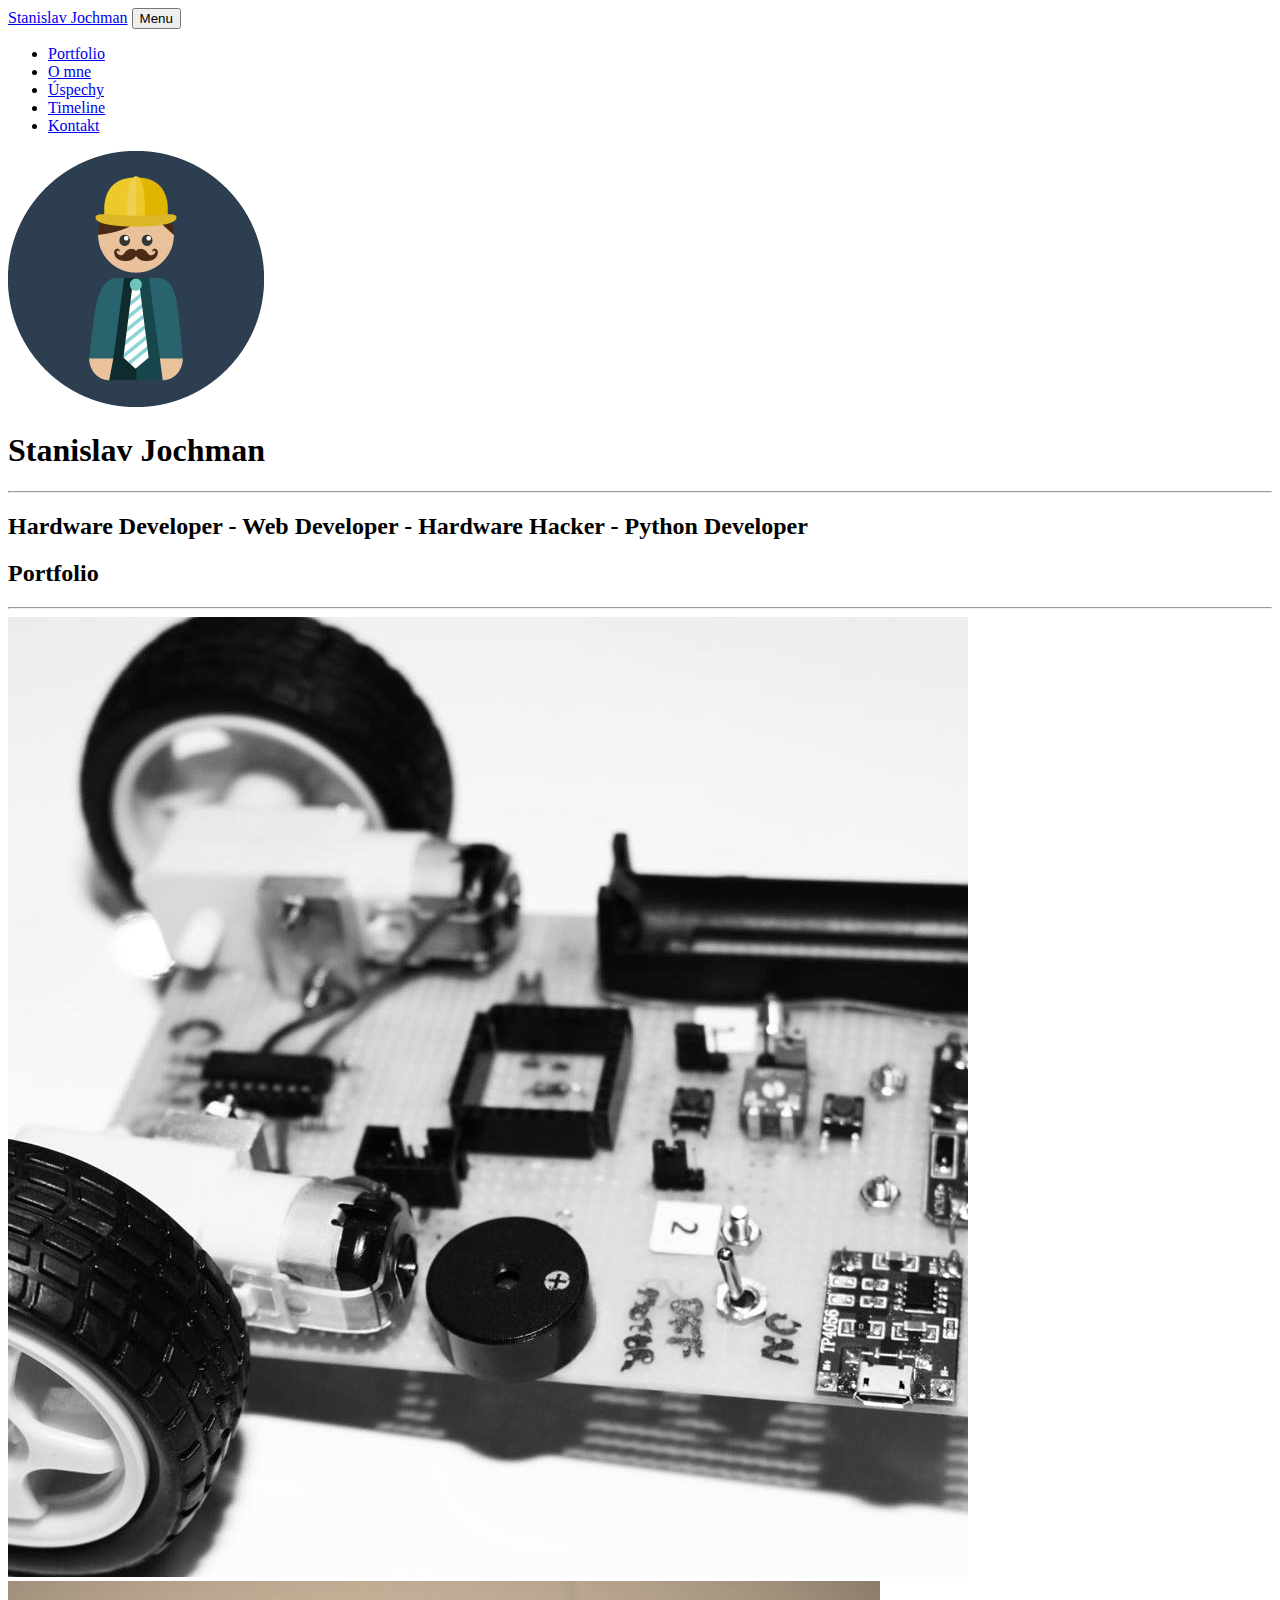
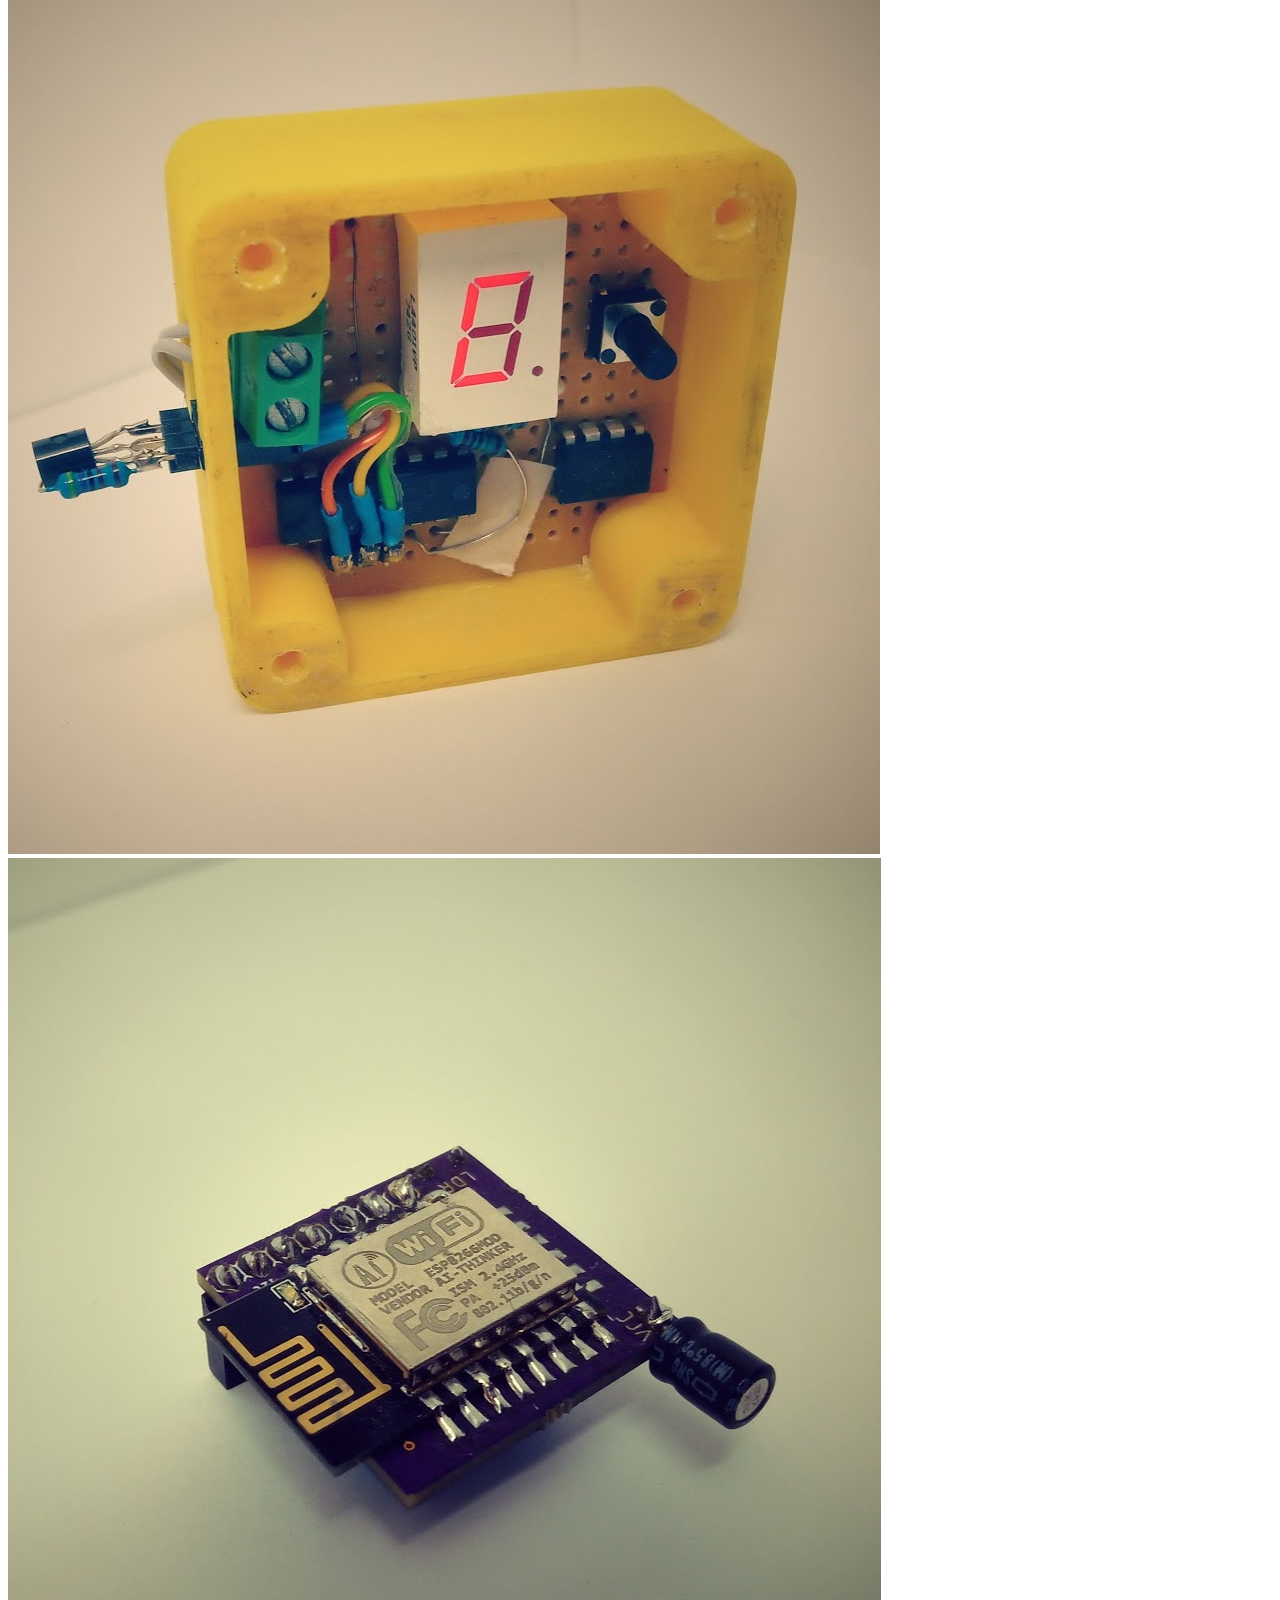
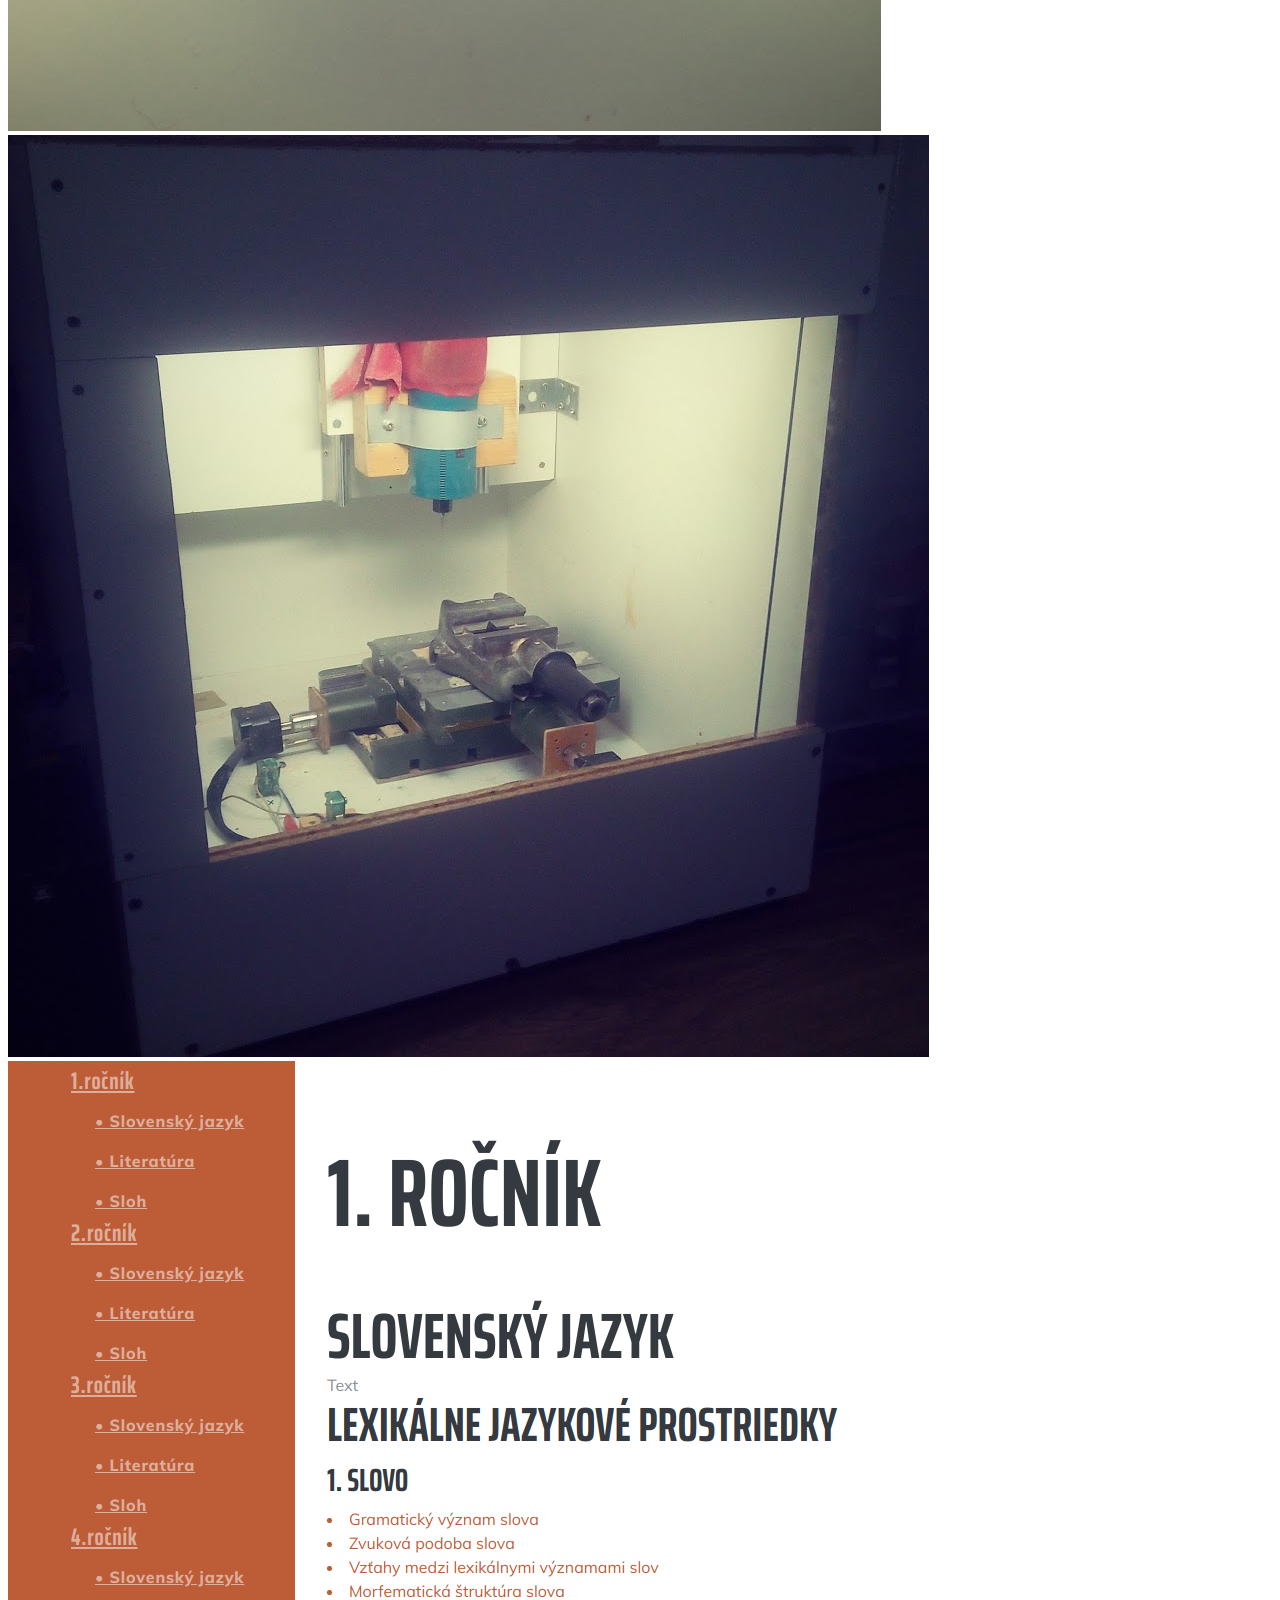
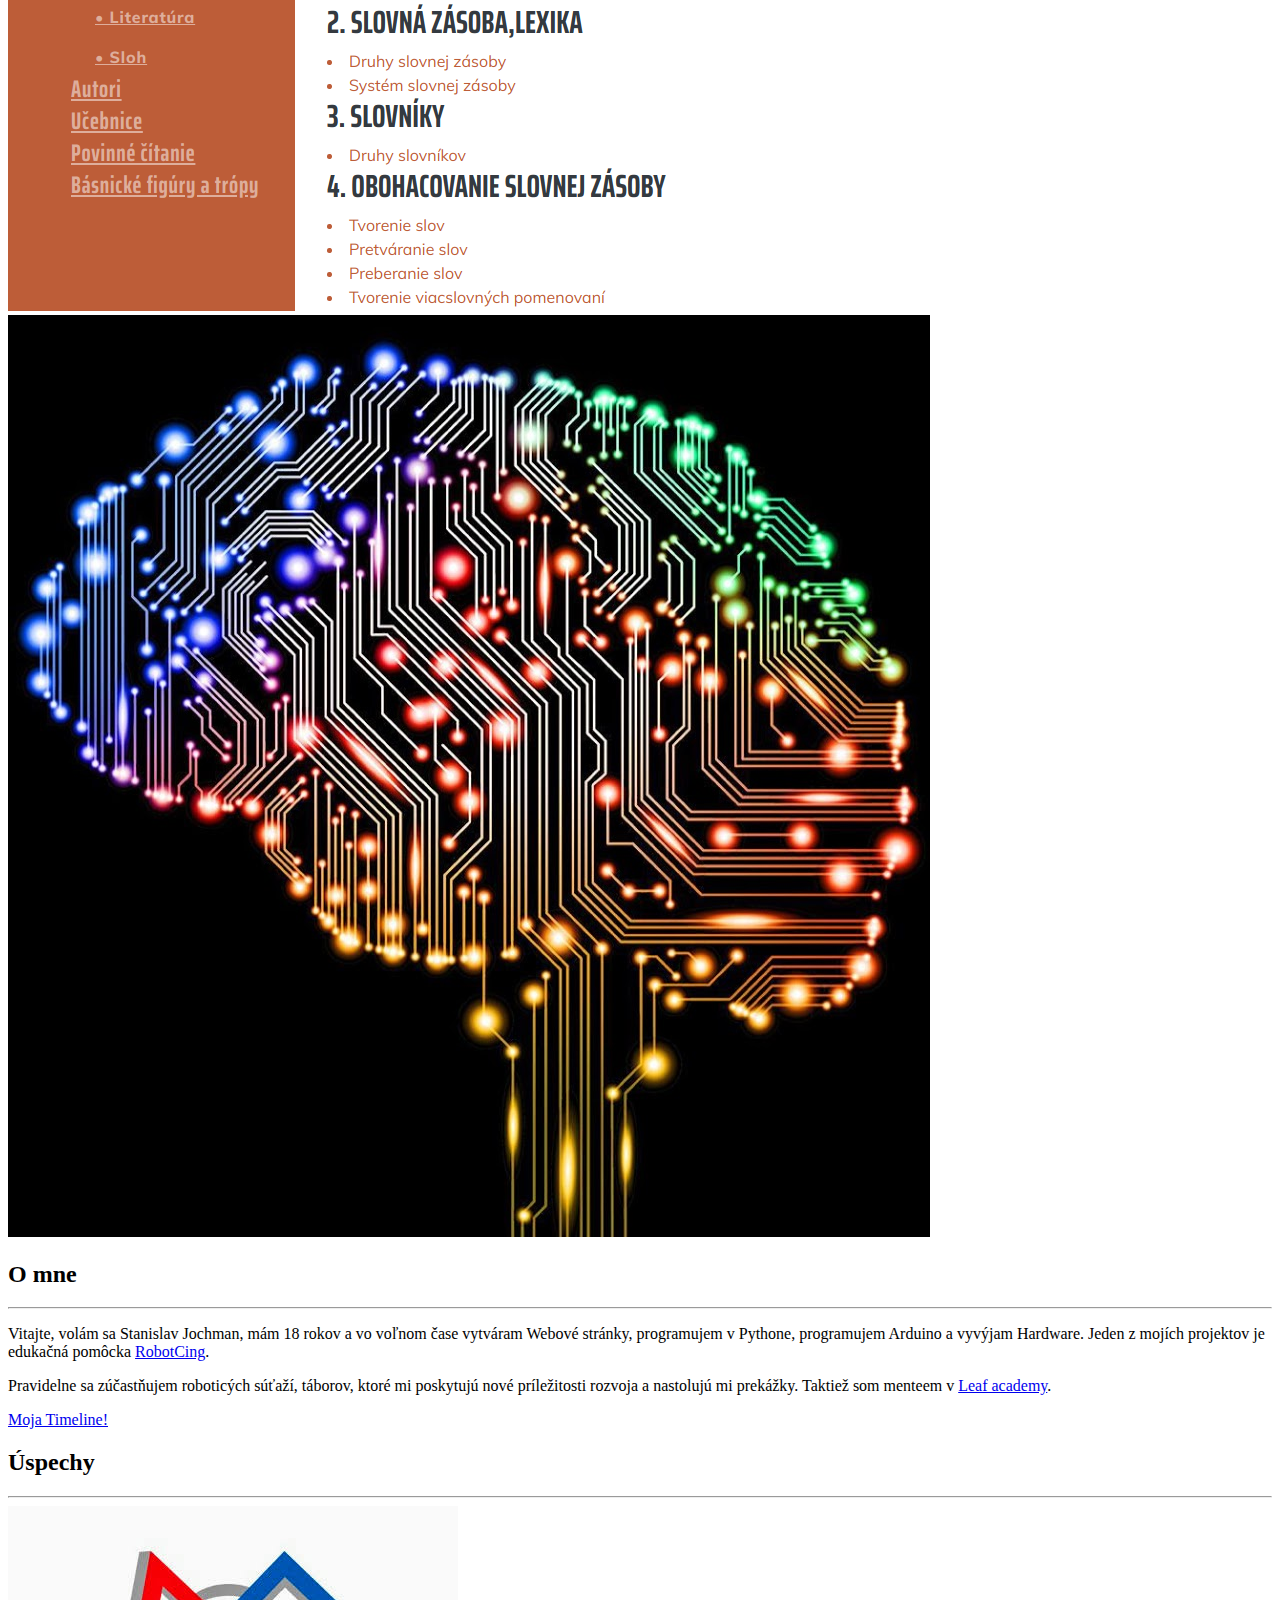
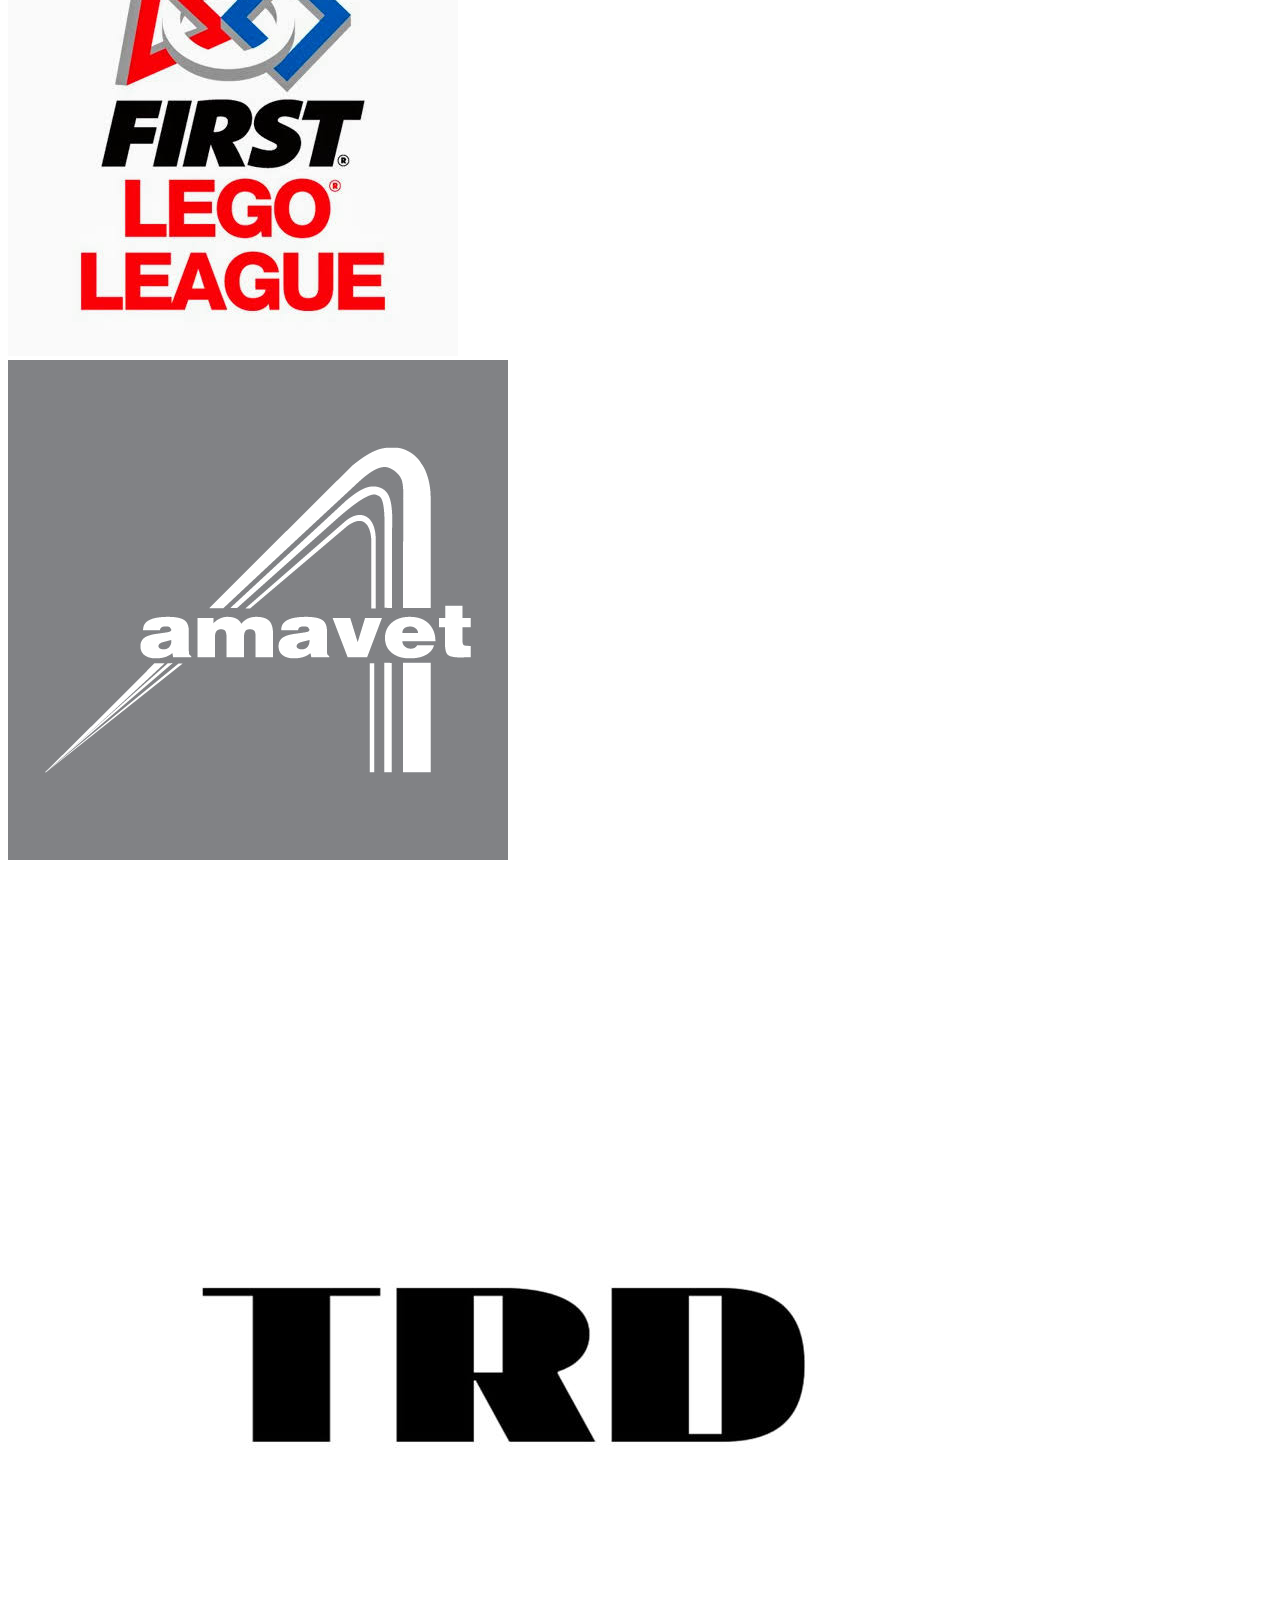
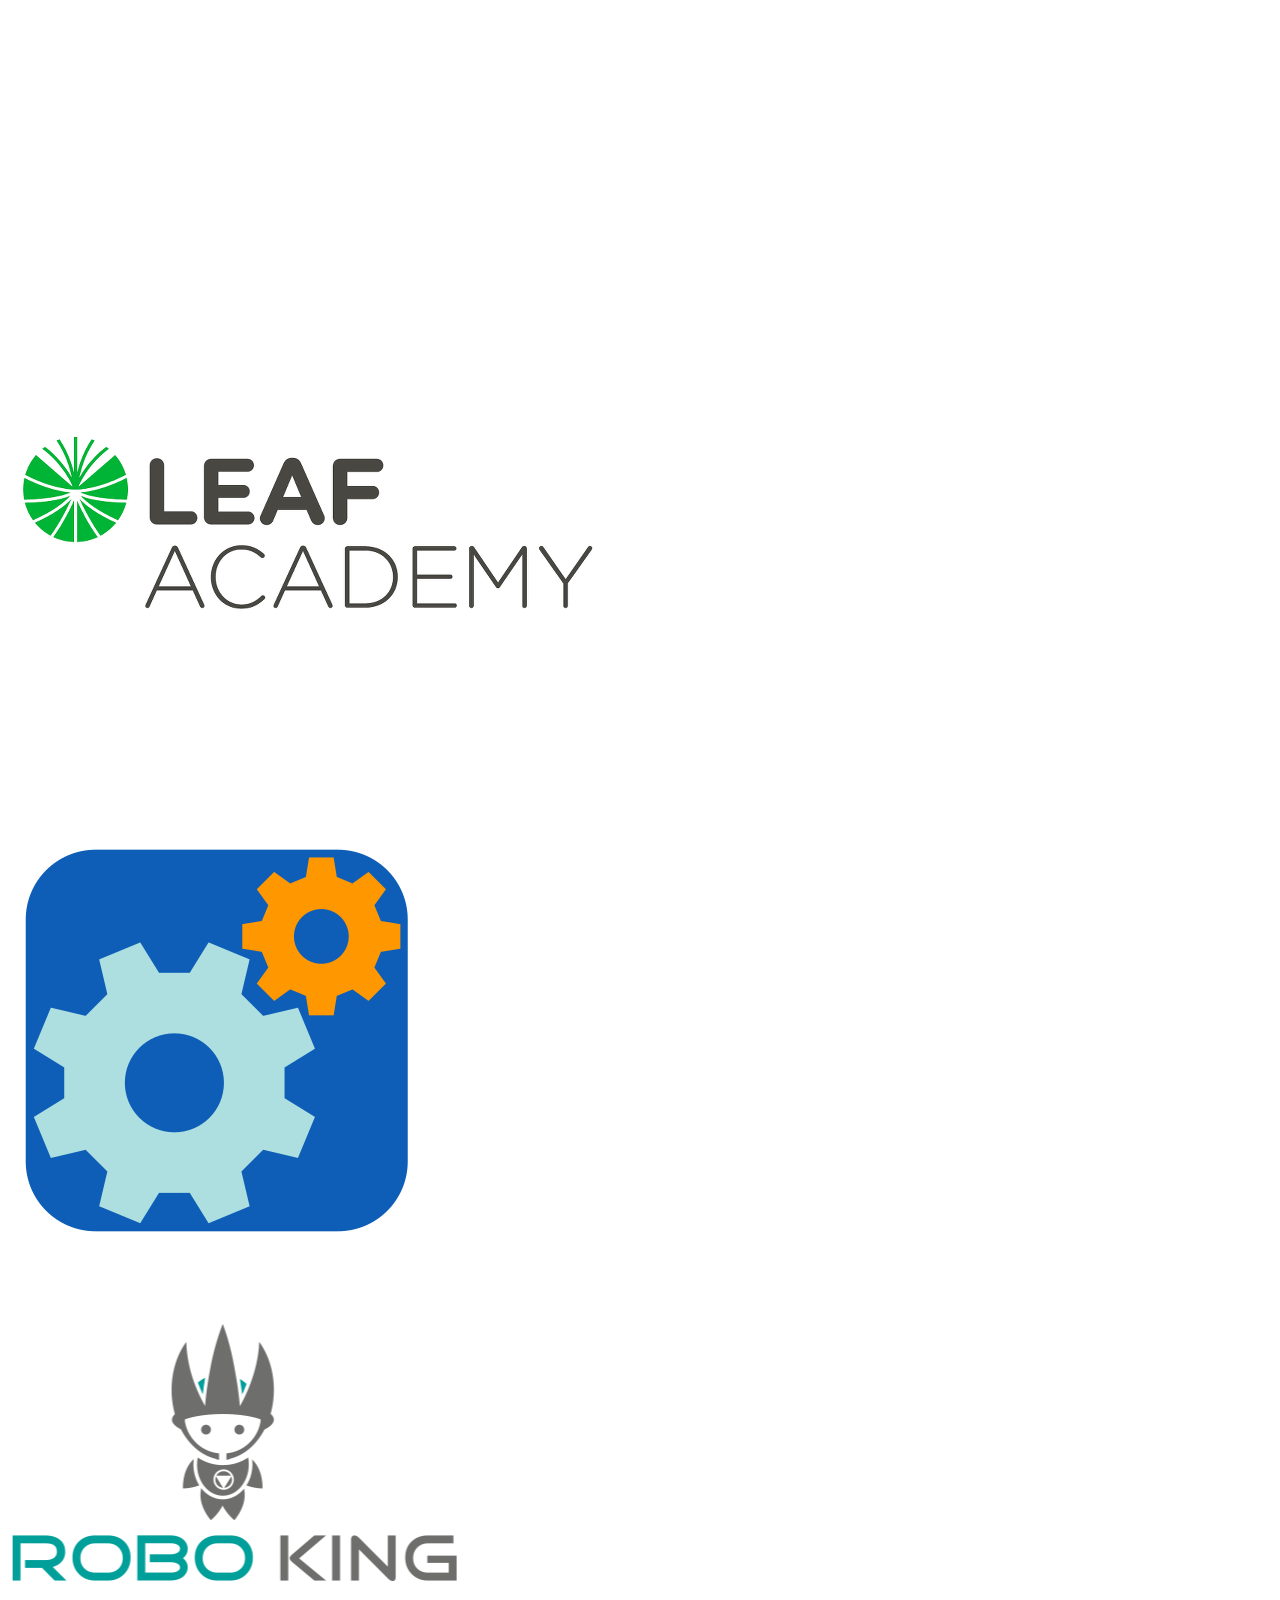
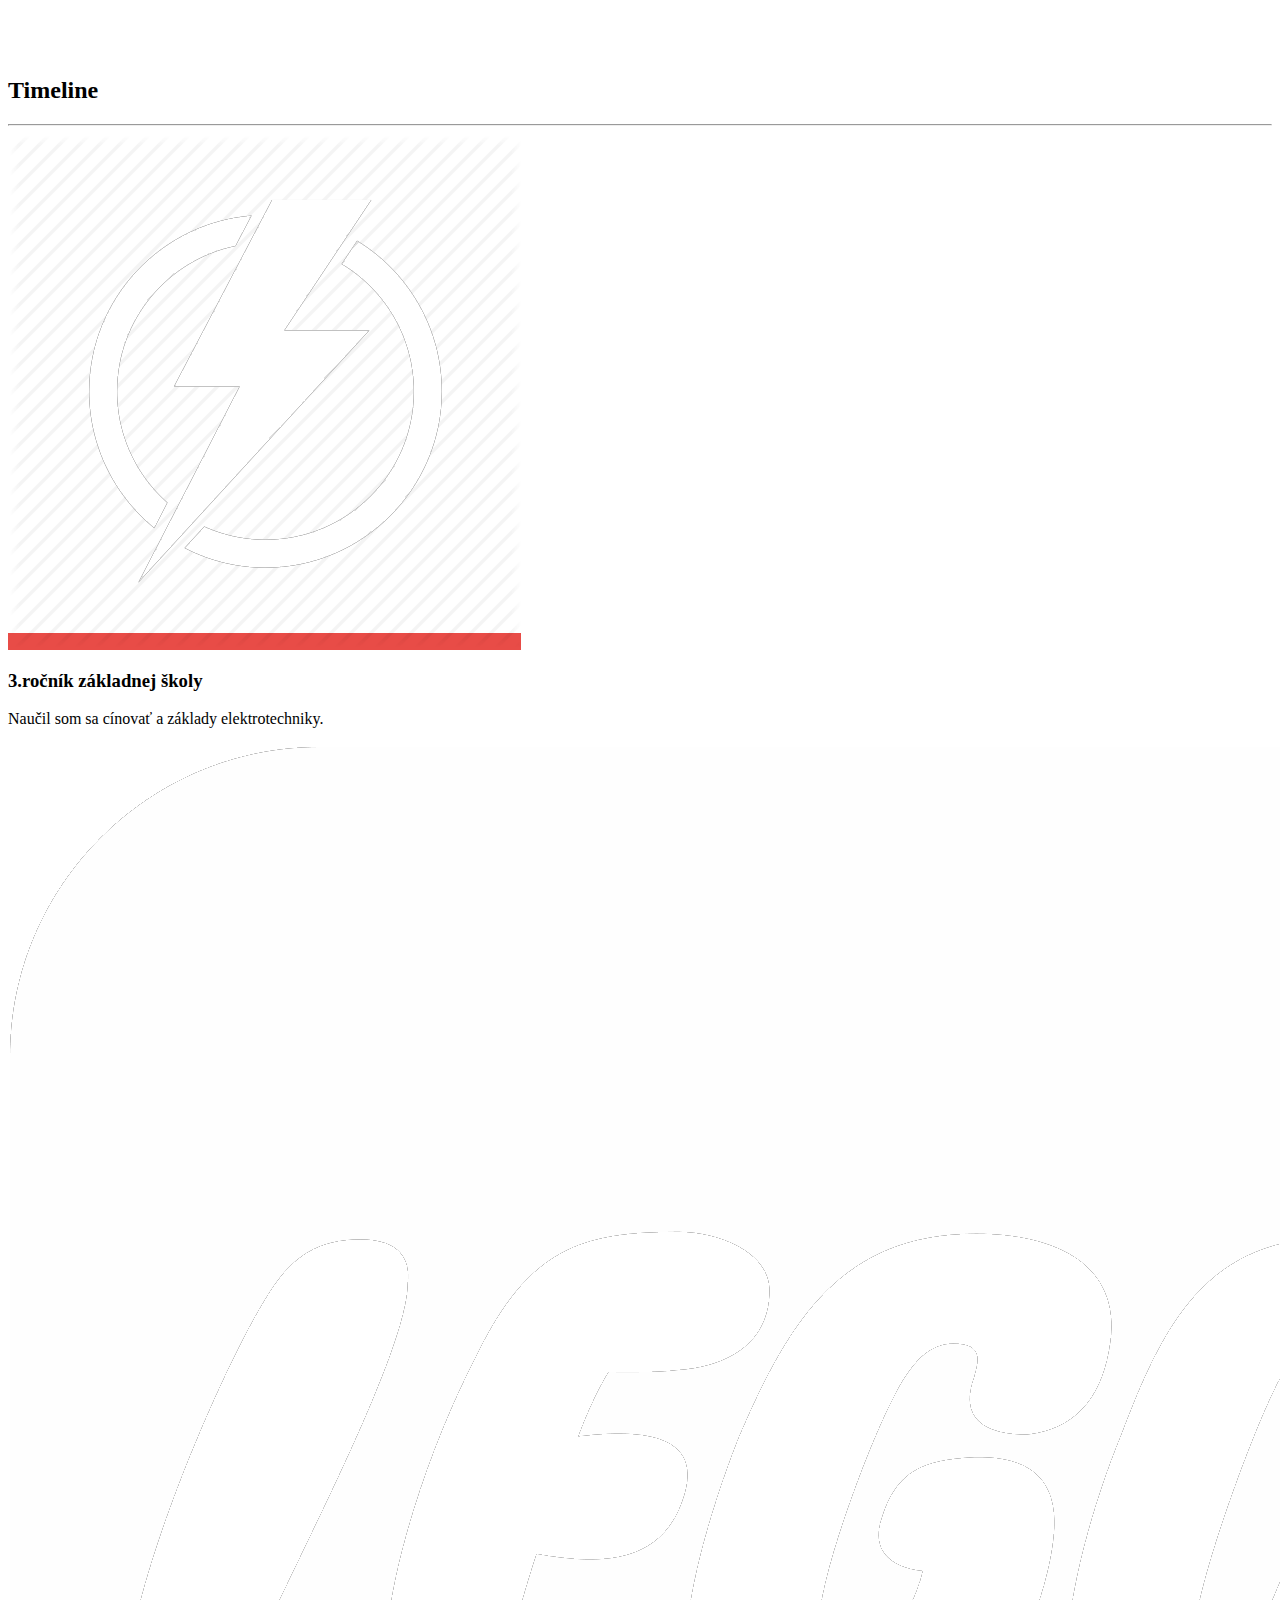
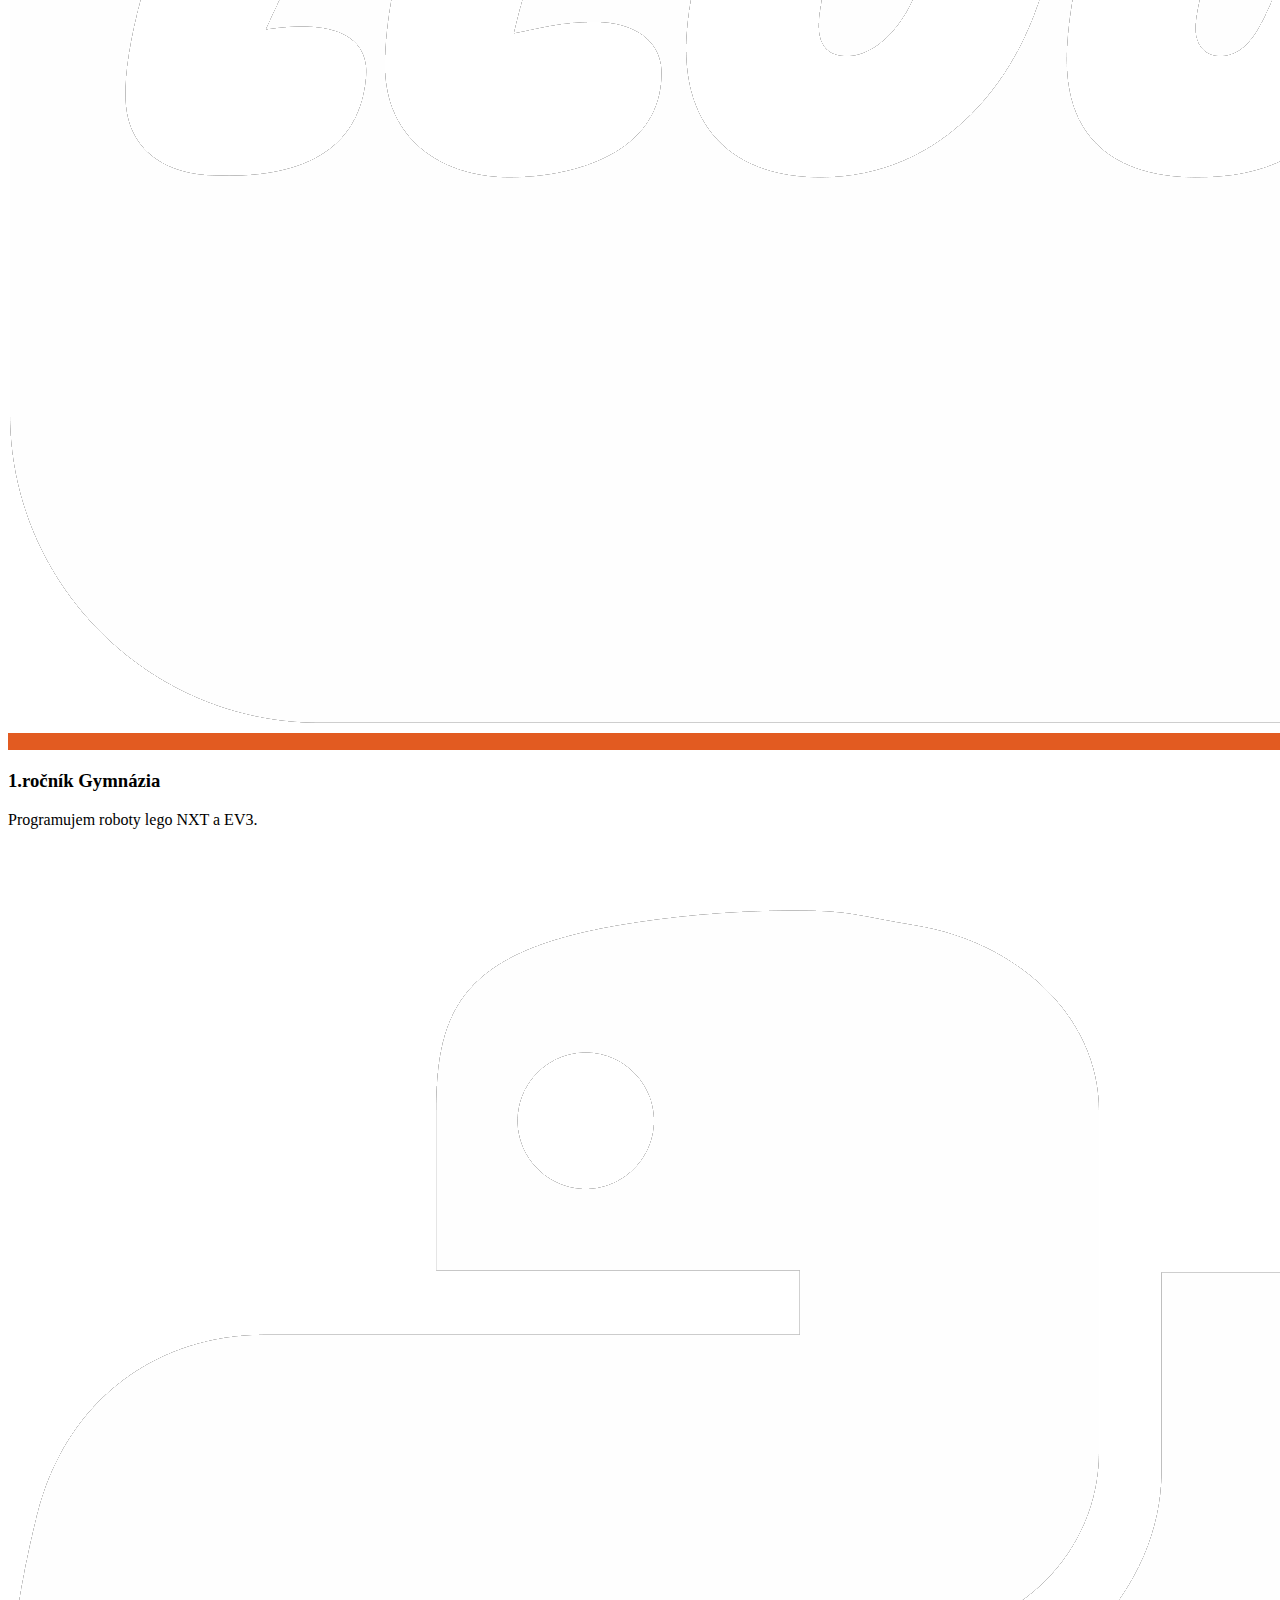
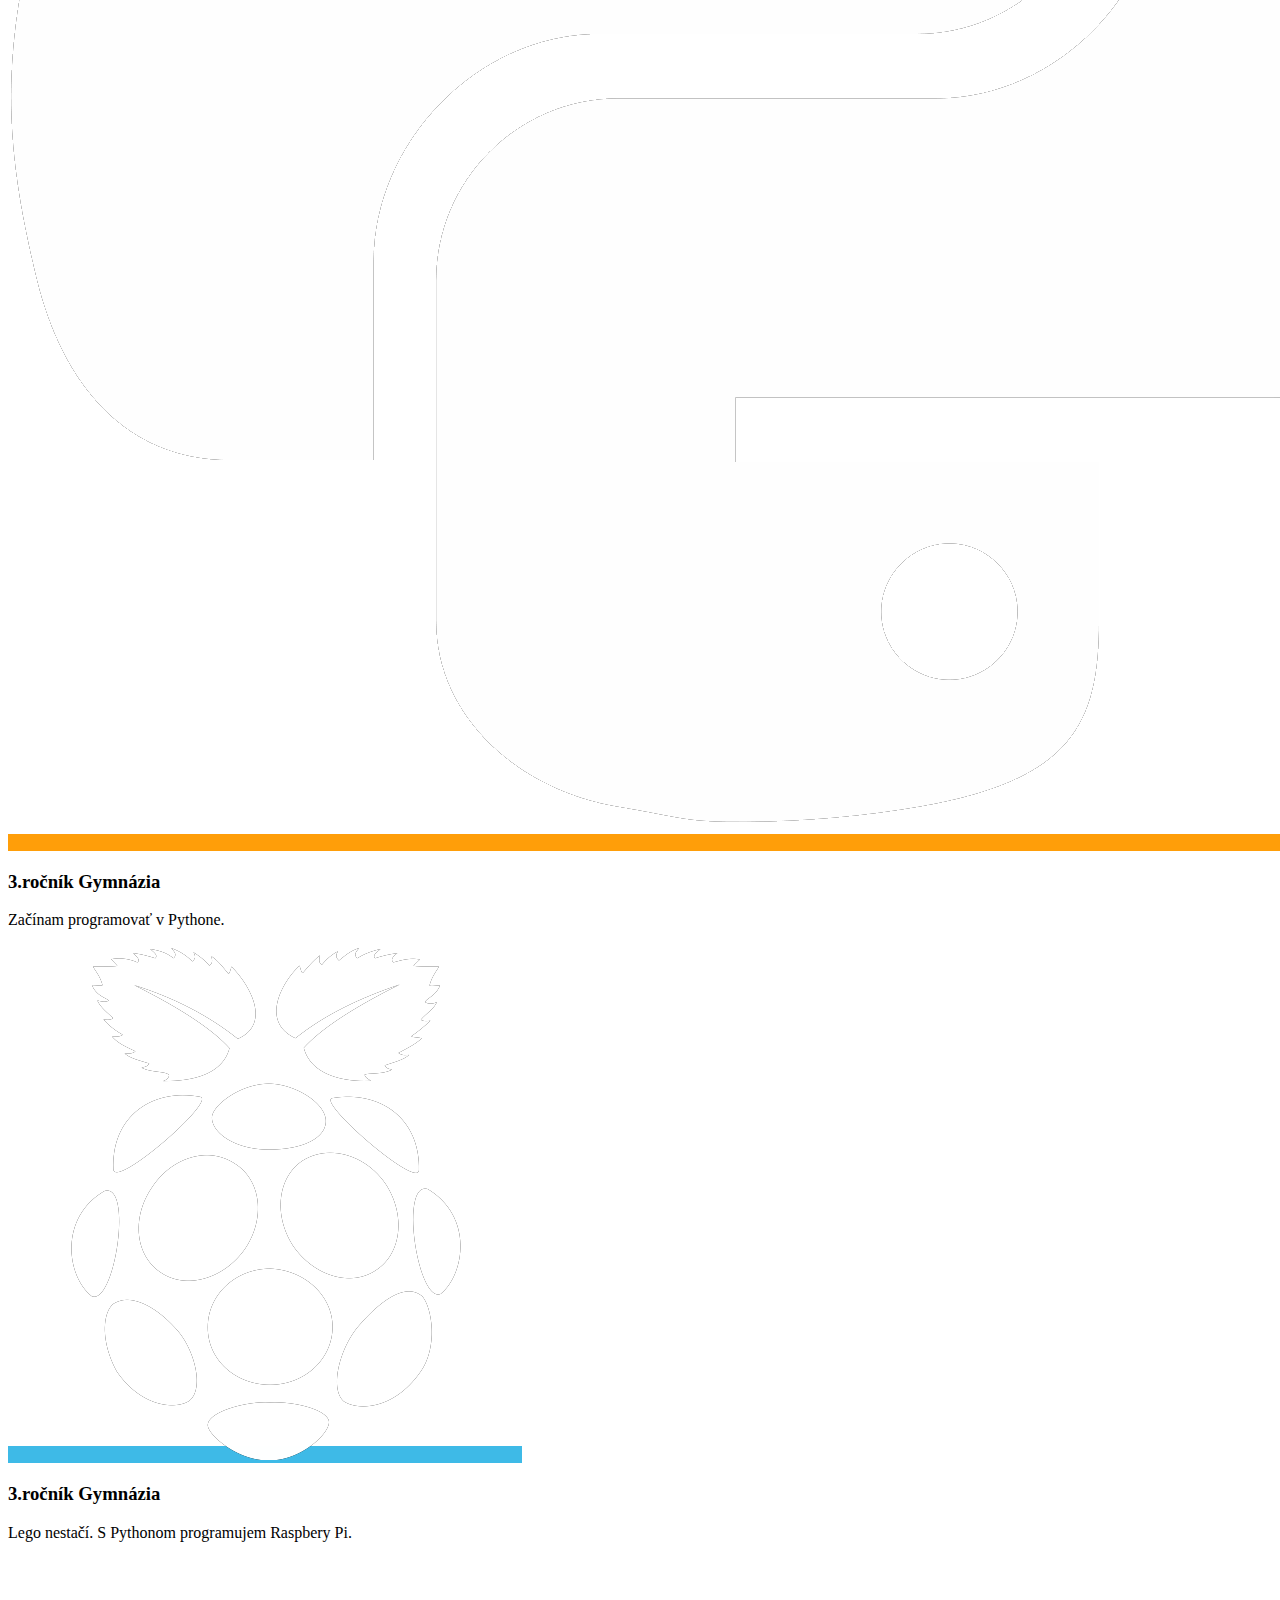
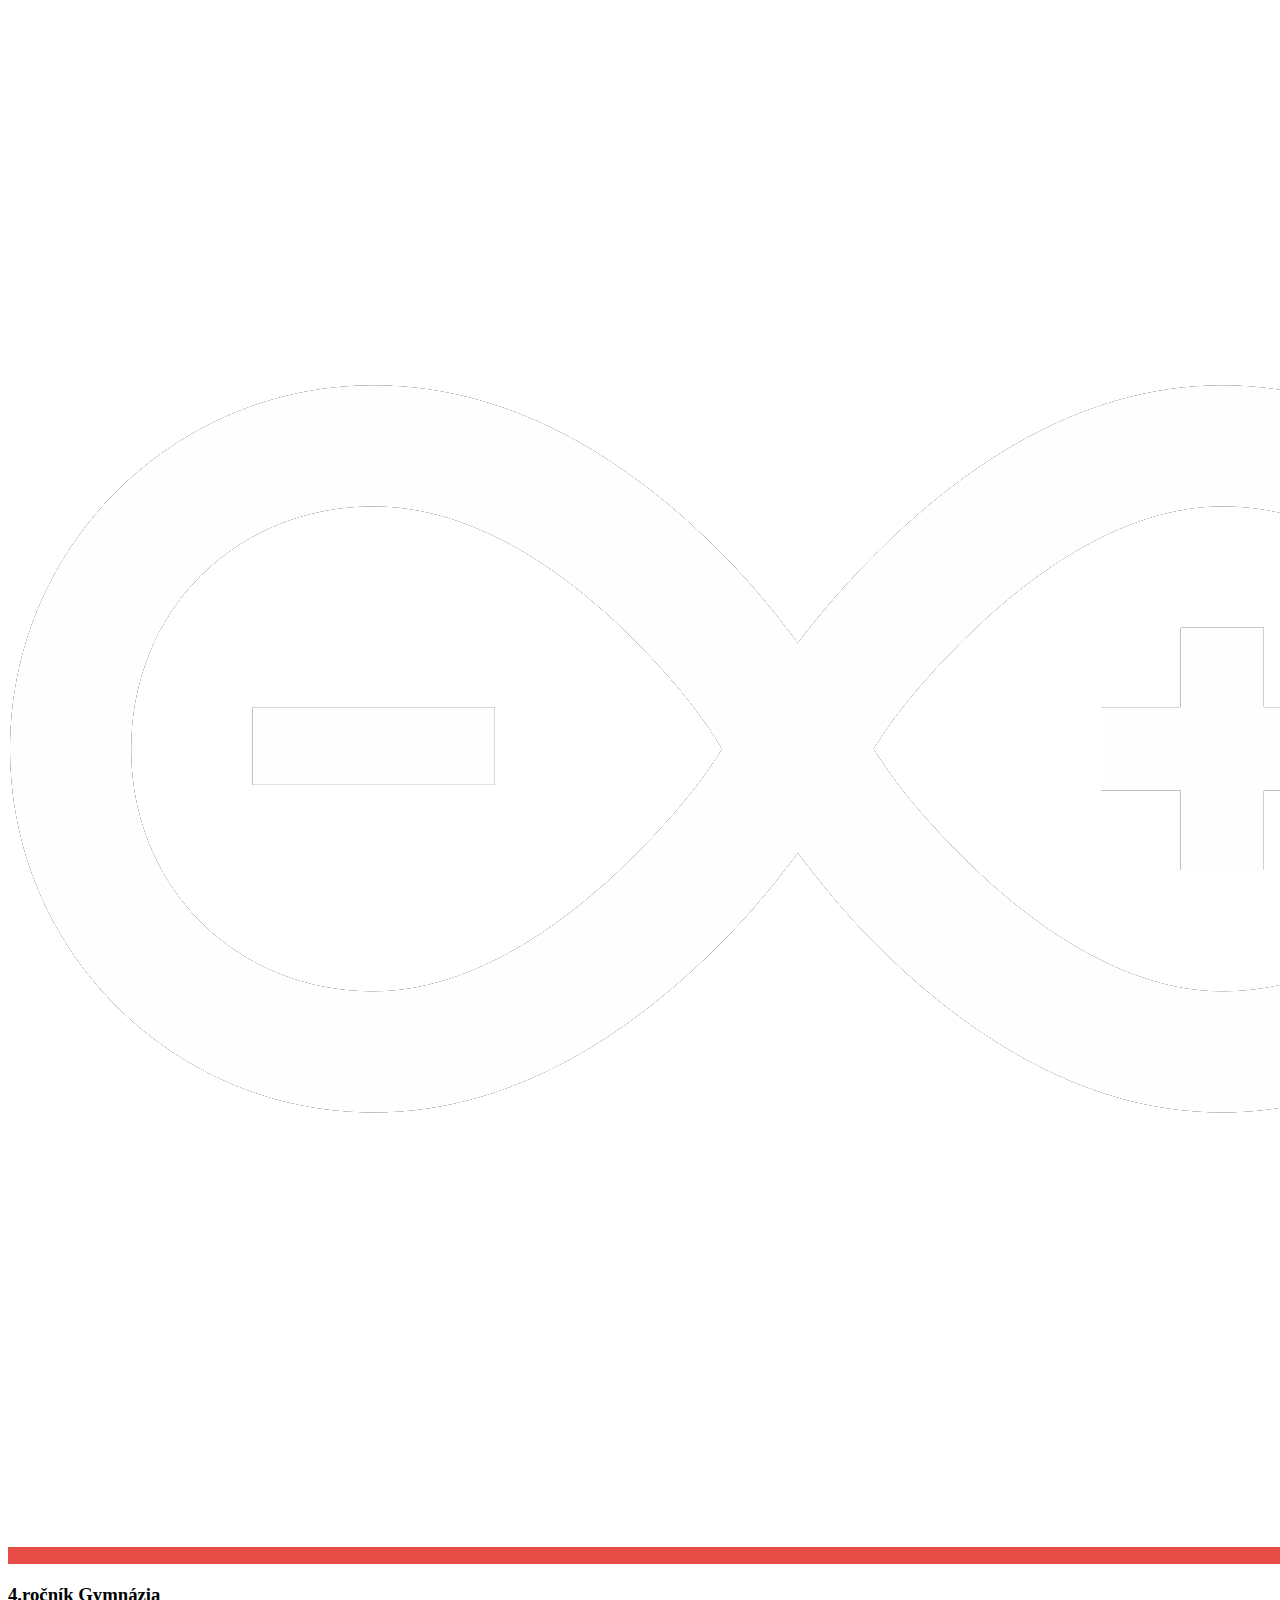
==== commit 30f81789: "commit" ====
--- a/templates/index.html
+++ b/templates/index.html
@@ -65,7 +65,7 @@
     <!-- Header -->
     <header class="masthead bg-primary text-white text-center">
       <div class="container">
-        <img class="img-fluid mb-5 d-block mx-auto" src="page/img/profile.png" alt="">
+        <img class="img-fluid mb-5 d-block mx-auto" src="img/profile.png" alt="">
         <h1 class=" mb-0">Stanislav Jochman</h1>
         <hr class="star-light">
         <h2 class="font-weight-light mb-0">Hardware Developer - Web Developer - Hardware Hacker - Python Developer</h2>
@@ -85,7 +85,7 @@
                   <i class="fas fa-search-plus fa-3x"></i>
                 </div>
               </div>
-              <img class="img-fluid" src="page/img/portfolio/Cing.jpg" alt="">
+              <img class="img-fluid" src="img/portfolio/Cing.jpg" alt="">
             </a>
           </div>
           <div class="col-md-6 col-lg-4">
@@ -95,7 +95,7 @@
                   <i class="fas fa-search-plus fa-3x"></i>
                 </div>
               </div>
-              <img class="img-fluid" src="page/img/portfolio/Attemp.jpg" alt="">
+              <img class="img-fluid" src="img/portfolio/Attemp.jpg" alt="">
             </a>
           </div>
           <div class="col-md-6 col-lg-4">
@@ -105,7 +105,7 @@
                   <i class="fas fa-search-plus fa-3x"></i>
                 </div>
               </div>
-              <img class="img-fluid" src="page/img/portfolio/Square_inch_project.jpg" alt="">
+              <img class="img-fluid" src="img/portfolio/Square_inch_project.jpg" alt="">
             </a>
           </div>
           <div class="col-md-6 col-lg-4">
@@ -115,7 +115,7 @@
                   <i class="fas fa-search-plus fa-3x"></i>
                 </div>
               </div>
-              <img class="img-fluid" src="page/img/portfolio/CNC_freza.jpg" alt="">
+              <img class="img-fluid" src="img/portfolio/CNC_freza.jpg" alt="">
             </a>
           </div>
           <div class="col-md-6 col-lg-4">
@@ -125,7 +125,7 @@
                   <i class="fas fa-search-plus fa-3x"></i>
                 </div>
               </div>
-              <img class="img-fluid" src="page/img/portfolio/Galejesjlmaturita.png" alt="">
+              <img class="img-fluid" src="img/portfolio/Galejesjlmaturita.png" alt="">
             </a>
           </div>
           <div class="col-md-6 col-lg-4">
@@ -135,7 +135,7 @@
                   <i class="fas fa-search-plus fa-3x"></i>
                 </div>
               </div>
-              <img class="img-fluid" src="page/img/portfolio/als_device.jpg" alt="">
+              <img class="img-fluid" src="img/portfolio/als_device.jpg" alt="">
             </a>
           </div>
         </div>
@@ -177,7 +177,7 @@
                   <i class="fas fa-search-plus fa-3x"></i>
                 </div>
               </div>
-              <img class="img-fluid" src="page/img/achievements/fll.jpg" alt="">
+              <img class="img-fluid" src="img/achievements/fll.jpg" alt="">
             </a>
           </div>
           <div class="col-md-6 col-lg-4">
@@ -187,7 +187,7 @@
                   <i class="fas fa-search-plus fa-3x"></i>
                 </div>
               </div>
-              <img class="img-fluid" src="page/img/achievements/amavet.png" alt="">
+              <img class="img-fluid" src="img/achievements/amavet.png" alt="">
             </a>
           </div>
           <div class="col-md-6 col-lg-4">
@@ -197,7 +197,7 @@
                   <i class="fas fa-search-plus fa-3x"></i>
                 </div>
               </div>
-              <img class="img-fluid" src="page/img/achievements/trd.jpg" alt="">
+              <img class="img-fluid" src="img/achievements/trd.jpg" alt="">
             </a>
           </div>
           <div class="col-md-6 col-lg-4">
@@ -207,7 +207,7 @@
                   <i class="fas fa-search-plus fa-3x"></i>
                 </div>
               </div>
-              <img class="img-fluid" src="page/img/achievements/leaf.png" alt="">
+              <img class="img-fluid" src="img/achievements/leaf.png" alt="">
             </a>
           </div>
           <div class="col-md-6 col-lg-4">
@@ -217,7 +217,7 @@
                   <i class="fas fa-search-plus fa-3x"></i>
                 </div>
               </div>
-              <img class="img-fluid" src="page/img/achievements/rba.png" alt="">
+              <img class="img-fluid" src="img/achievements/rba.png" alt="">
             </a>
           </div>
           <div class="col-md-6 col-lg-4">
@@ -227,7 +227,7 @@
                   <i class="fas fa-search-plus fa-3x"></i>
                 </div>
               </div>
-              <img class="img-fluid" src="page/img/achievements/roboking.png" alt="">
+              <img class="img-fluid" src="img/achievements/roboking.png" alt="">
             </a>
           </div>
         </div>
@@ -244,7 +244,7 @@
                 <div class="col-md-12">
                     <div class="main-timeline2">
                         <div class="timeline">
-                            <span class="icon fa"style="background:#e84c47"><img class="fa-fw" src="page/img/timeline/electro-icon.png" style="margin-top: 1px;margin-left: 1px;"></span>
+                            <span class="icon fa"style="background:#e84c47"><img class="fa-fw" src="img/timeline/electro-icon.png" style="margin-top: 1px;margin-left: 1px;"></span>
                             <a class="timeline-content" style="background:#e84c47">
                                 <h3 class="title">3.ročník základnej školy</h3>
                                 <p class="description">
@@ -253,7 +253,7 @@
                             </a>
                         </div>
                         <div class="timeline">
-                            <span class="icon fa "style="background:#e25b21"><img class="fa-fw" src="page/img/timeline/lego-icon.png" style="margin-top: 3px;margin-left: 2px;"></span>
+                            <span class="icon fa "style="background:#e25b21"><img class="fa-fw" src="img/timeline/lego-icon.png" style="margin-top: 3px;margin-left: 2px;"></span>
                             <a class="timeline-content" style="background:#e25b21">
                                 <h3 class="title">1.ročník Gymnázia</h3>
                                 <p class="description">
@@ -262,7 +262,7 @@
                             </a>
                         </div>
                         <div class="timeline">
-                            <span class="icon fa"style="background:#ff9e09"><img class="fa-fw" src="page/img/timeline/python-icon.png" style="margin-top: 3px;margin-left: 2px;"></span>
+                            <span class="icon fa"style="background:#ff9e09"><img class="fa-fw" src="img/timeline/python-icon.png" style="margin-top: 3px;margin-left: 2px;"></span>
                             <a class="timeline-content" style="background:#ff9e09">
                                 <h3 class="title">3.ročník Gymnázia</h3>
                                 <p class="description">
@@ -271,7 +271,7 @@
                             </a>
                         </div>
                         <div class="timeline">
-                            <span class="icon fa"style="background:#3ebae7"><img class="fa-fw" src="page/img/timeline/raspberrypi-icon.png" style="margin-top: 3px;margin-left: 2px;"></span>
+                            <span class="icon fa"style="background:#3ebae7"><img class="fa-fw" src="img/timeline/raspberrypi-icon.png" style="margin-top: 3px;margin-left: 2px;"></span>
                             <a class="timeline-content" style="background:#3ebae7">
                                 <h3 class="title">3.ročník Gymnázia</h3>
                                 <p class="description">
@@ -281,7 +281,7 @@
                         </div>
 
                         <div class="timeline">
-                            <span class="icon fa"style="background:#e84c47"><img class="fa-fw" src="page/img/timeline/arduino-icon.png" style="margin-top: 3px;margin-left: 2px;"></span>
+                            <span class="icon fa"style="background:#e84c47"><img class="fa-fw" src="img/timeline/arduino-icon.png" style="margin-top: 3px;margin-left: 2px;"></span>
                             <a class="timeline-content" style="background:#e84c47">
                                 <h3 class="title">4.ročník Gymnázia</h3>
                                 <p class="description">
@@ -308,7 +308,7 @@
                             </a>
                         </div>
                         <div class="timeline">
-                            <span class="icon fa "style="background:#3ebae7"><img class="fa-fw" src="page/img/timeline/cing-icon.png" style="margin-top: 3px;margin-left: 2px;"></span>
+                            <span class="icon fa "style="background:#3ebae7"><img class="fa-fw" src="img/timeline/cing-icon.png" style="margin-top: 3px;margin-left: 2px;"></span>
                             <a class="timeline-content" style="background:#3ebae7">
                                 <h3 class="title">Cing</h3>
                                 <p class="description">
@@ -429,7 +429,7 @@
               </li>
               <li class="list-inline-item">
                 <a class="btn btn-outline-light btn-social text-center rounded-circle" target="_blank" href="https://hackaday.io/StanislavJochman">
-                  <img class="fa-fw" src="page/img/hackaday-icon.png" style="margin-top: -2px;margin-left: -1px;">
+                  <img class="fa-fw" src="img/hackaday-icon.png" style="margin-top: -2px;margin-left: -1px;">
                 </a>
               </li>
             </ul>
@@ -483,7 +483,7 @@
                   <li>Cenovo výhodný robot</li>
                 </div>
               </p>
-              <img class="img-fluid mb-5" src="page/img/portfolio/Cing2.jpg" alt="">
+              <img class="img-fluid mb-5" src="img/portfolio/Cing2.jpg" alt="">
 
               <a class="btn btn-primary btn-lg rounded-pill " href="https://github.com/RobotCing/Cing" target="_blank" style="content:"\f092";">
                 <i class="fab fa-fw fa-github"></i>Github
@@ -515,7 +515,7 @@
               <p class="mb-5">
                 Attemp je jeden z mojich prvých projektov kde som si cínoval hardware a vznikol malý 1 číslocový teplomer, ktorý zobrazuje teplotu na 7 segmentovom displayi po cifrách v °C a °F.Mozog celého teplemeru je Attiny85 s 74hc595 shiftregistrom. Teplota je meraná 1-wire senzorom DS18B20. Tento teplomer je vsadený do 3D tlačenej krabičky.
               </p>
-              <img class="img-fluid mb-5" src="page/img/portfolio/Attemp.jpg" alt="">
+              <img class="img-fluid mb-5" src="img/portfolio/Attemp.jpg" alt="">
               <a class="btn btn-primary btn-lg rounded-pill " href="https://github.com/StanislavJochman/ATTEMP" target="_blank" style="content:"\f092";">
                 <i class="fab fa-fw fa-github"></i>Github
               </a>
@@ -540,7 +540,7 @@
             <div class="col-lg-8 mx-auto">
               <h2 class="text-secondary mb-0">Square Inch Project</h2>
               <hr class="star-dark mb-5">
-              <img class="img-fluid mb-5" src="page/img/portfolio/Square_inch_project2.jpg" alt="">
+              <img class="img-fluid mb-5" src="img/portfolio/Square_inch_project2.jpg" alt="">
               <p class="mb-5">
 
               </p>
@@ -572,13 +572,13 @@
                 Moje projekty vytvorené na mojej Cnc fréze.
 
               </p>
-              <img class="img-fluid img-thumbnail" style="width: 47%;"src="page/img/portfolio/cnc_1.jpg" alt="">
-              <img class="img-fluid img-thumbnail" style="width: 47%;"src="page/img/portfolio/cnc_2.jpg" alt="">
-              <img class="img-fluid img-thumbnail" style="width: 47%;" src="page/img/portfolio/cnc_3.jpg" alt="">
-              <img class="img-fluid img-thumbnail" style="width: 47%;" src="page/img/portfolio/cnc_4.jpg" alt="">
-              <img class="img-fluid img-thumbnail" style="width: 45%;"src="page/img/portfolio/cnc_5.jpg" alt="">
-              <img class="img-fluid img-thumbnail" style="width: 45%;" src="page/img/portfolio/cnc_6.jpg" alt="">
-              <img class="img-fluid img-thumbnail" style="width: 94%;"src="page/img/portfolio/cnc_7.jpg" alt="">
+              <img class="img-fluid img-thumbnail" style="width: 47%;"src="img/portfolio/cnc_1.jpg" alt="">
+              <img class="img-fluid img-thumbnail" style="width: 47%;"src="img/portfolio/cnc_2.jpg" alt="">
+              <img class="img-fluid img-thumbnail" style="width: 47%;" src="img/portfolio/cnc_3.jpg" alt="">
+              <img class="img-fluid img-thumbnail" style="width: 47%;" src="img/portfolio/cnc_4.jpg" alt="">
+              <img class="img-fluid img-thumbnail" style="width: 45%;"src="img/portfolio/cnc_5.jpg" alt="">
+              <img class="img-fluid img-thumbnail" style="width: 45%;" src="img/portfolio/cnc_6.jpg" alt="">
+              <img class="img-fluid img-thumbnail" style="width: 94%;"src="img/portfolio/cnc_7.jpg" alt="">
 
               <a class="btn btn-primary btn-lg rounded-pill portfolio-modal-dismiss" href="#">
                 <i class="fa fa-close"></i>
@@ -603,7 +603,7 @@
               <p class="mb-5">
                 Momentálne s Michalom Kurákom tvorím stránku, kde budú zhromaždené všetky učebné materiály na maturitu zo slovenského jazyka.
               </p>
-              <img class="img-fluid mb-5" src="page/img/portfolio/Galejesjlmaturita.png" alt="">
+              <img class="img-fluid mb-5" src="img/portfolio/Galejesjlmaturita.png" alt="">
               <a class="btn btn-primary btn-lg rounded-pill " href="http://galejematuritasjl.wz.sk" target="_blank" style="content:"\f092";">
                 Web Stránka
               </a>
@@ -628,7 +628,7 @@
             <div class="col-lg-8 mx-auto">
               <h2 class="text-secondary mb-0">ALS device</h2>
               <hr class="star-dark mb-5">
-              <img class="img-fluid mb-5" src="page/img/portfolio/als_device.jpg" alt="">
+              <img class="img-fluid mb-5" src="img/portfolio/als_device.jpg" alt="">
               <p class="mb-5">
                 V spolupráci s Tomášom Pavlíkom som vytvoril zariadenie, ktoré sníma aktivitu svalstva a prípade zvýšenej aktivity svalov očí spustí alarm.
                 Tento alarm je dôležitý pre pána, ktorý ALS zariadenie používa nakoľko trpí amyotrofickou laterálnou sklerózou.
@@ -674,11 +674,11 @@
                   <li>Rešpektujeme ostatných a ceníme si ich prácu</li>
                   <li>Bavíme sa</li>
                 </div>
-                <img class="img-fluid img-thumbnail" style="width: 47%;"src="page/img/achievements/fll_rd.jpg" alt="">
-                <img class="img-fluid img-thumbnail" style="width: 47%;"src="page/img/achievements/fll_rg.jpg" alt="">
-                <img class="img-fluid img-thumbnail" style="width: 47%;" src="page/img/achievements/fll_tw.jpg" alt="">
-                <img class="img-fluid img-thumbnail" style="width: 47%;" src="page/img/achievements/fll_rp.jpg" alt="">
-                <img class="img-fluid img-thumbnail" style="width: 47%;"src="page/img/achievements/fll_total.jpg" alt="">
+                <img class="img-fluid img-thumbnail" style="width: 47%;"src="img/achievements/fll_rd.jpg" alt="">
+                <img class="img-fluid img-thumbnail" style="width: 47%;"src="img/achievements/fll_rg.jpg" alt="">
+                <img class="img-fluid img-thumbnail" style="width: 47%;" src="img/achievements/fll_tw.jpg" alt="">
+                <img class="img-fluid img-thumbnail" style="width: 47%;" src="img/achievements/fll_rp.jpg" alt="">
+                <img class="img-fluid img-thumbnail" style="width: 47%;"src="img/achievements/fll_total.jpg" alt="">
               </p>
               <a class="btn btn-primary btn-lg rounded-pill " href="https://www.fll.sk/" target="_blank" style="content:"\f092";">
                 Web Stránka
@@ -711,17 +711,17 @@
                    vzdelaním a je jedinečným stretnutím mladých ľudí, ktorých zaujíma budúcnosť našej krajiny, chcú o tom diskutovať
                     a svojou prácou aj prispieť k zvýšeniu vedomostnej úrovne. V tejto kategórii sme postúpili na celoštátne kolo.
                 </p>
-              <img class="img-fluid mb-5" src="page/img/achievements/amavet.jpg" alt="">
+              <img class="img-fluid mb-5" src="img/achievements/amavet.jpg" alt="">
               <h3 class="text-secondary mb-0">Hasič</h3>
                 <p class="mb-5">
                   Hasič je najzložitejšia kategória, v ktorej úlohou autonómneho robota je na súťažnej dráhe samostatne nájsť a zhasnúť 4 horiace sviečky. V tejto kategórii sme obsadili 1.miesto.
                 </p>
-              <img class="img-fluid mb-5" src="page/img/achievements/rave.jpg" alt="">
+              <img class="img-fluid mb-5" src="img/achievements/rave.jpg" alt="">
               <h3 class="text-secondary mb-0">Line Following</h3>
                 <p class="mb-5">
                   Line following je kategória, kde je hlavnou úlohou dopraviť čo najviac lopičiek do cieľa, do ktorého sa robot dostane seldovaním čiary. V tejto kategórii sme obsadili 2.miesto
                 </p>
-              <img class="img-fluid mb-5" src="page/img/achievements/lf16.jpg" alt="">
+              <img class="img-fluid mb-5" src="img/achievements/lf16.jpg" alt="">
             <a class="btn btn-primary btn-lg rounded-pill " href="http://www.festivalvedy.sk/cms/" target="_blank" style="content:"\f092";">
               Web Stránka
             </a>
@@ -760,12 +760,12 @@
                   <li>Freestyle</li>
                 </div>
               </p>
-              <img class="img-fluid mb-5" src="page/img/achievements/trd2.jpg" alt="">
+              <img class="img-fluid mb-5" src="img/achievements/trd2.jpg" alt="">
               <h3 class="text-secondary mb-0">Boffin</h3>
                 <p class="mb-5">
                   Táto súťaž sa organizovala vrámci Trenčianského robotického dňa. Úlohou súťažiacich bolo poskladať elektronický obvod a napísať test z elektorniky. V tejto kategórii som obsadil 1.miesto a vyhral exkurziu pre školu.
                 </p>
-              <img class="img-fluid mb-5" src="page/img/achievements/energoland.png" alt="">
+              <img class="img-fluid mb-5" src="img/achievements/energoland.png" alt="">
               <br></br>
               <a class="btn btn-primary btn-lg rounded-pill " href="http://www.trencianskyrobotickyden.sk/" target="_blank" style="content:"\f092";">
                 Web Stránka
@@ -798,13 +798,13 @@
                    s úspešnými vysokoškolákmi a mladými profesionálmi, ktorí študujú alebo pracujú na Slovensku,
                    ale častokrát aj v zahraničí. Do tohto programu sa mi podarilo dostať v roku 2017/2018. Môj mentor Max Strémy mi pomáha s učením sa neurónových sietí.
                 </p>
-                <img class="img-fluid mb-5" src="page/img/achievements/tg.png" alt="">
+                <img class="img-fluid mb-5" src="img/achievements/tg.png" alt="">
               <h3 class="text-secondary mb-0">Week in Business</h3>
                 <p class="mb-5">
                   Tento program sa mi podarilo absolvovať v roku 2017/2018 a navštívil som San Francisco, kde som mal možnosť pracovať na startupoch Hackerrank<i class="fab fa-hackerrank"></i> a Kegg.
 
                 </p>
-                <img class="img-fluid mb-5" src="page/img/achievements/wib.jpg" alt="">
+                <img class="img-fluid mb-5" src="img/achievements/wib.jpg" alt="">
               <a class="btn btn-primary btn-lg rounded-pill " href="https://www.leaf.sk/" target="_blank" style="content:"\f092";">
                 Web Stránka
               </a>
@@ -835,7 +835,7 @@
                 Cieľom súťaže je popularizácia robotiky a informatiky na školách. Tejto súťaže som sa zúčastnil hneď niekoľko krát.
                 Za najvýznamnejšie umiesnenie považujem 2.miesto v kategórii vlastný model.
               </p>
-              <img class="img-fluid mb-5" src="page/img/achievements/rba.jpg" alt="">
+              <img class="img-fluid mb-5" src="img/achievements/rba.jpg" alt="">
               <a class="btn btn-primary btn-lg rounded-pill " href="http://robotickybattle.sk/" target="_blank" style="content:"\f092";">
                 Web Stránka
               </a>
@@ -861,7 +861,7 @@
             <div class="col-lg-8 mx-auto">
               <h2 class="text-secondary mb-0">RoboKing</h2>
               <hr class="star-dark mb-5">
-              <img class="img-fluid mb-5" src="page/img/portfolio/.jpg" alt="">
+              <img class="img-fluid mb-5" src="img/portfolio/.jpg" alt="">
               <p class="mb-5">
                 RoboKing je slovenská spoločnosť ktorá sa venuje predaju elektroniky pre arduino. Taktiež tvoria návody ktorými sa snažia pomáhať začiatočníkom odraziť sa z tažkých začiatkov.
                 Každoročne Sisa a Ahmed sú ako organizátori na letom tábore LSTME, kde sa deti môžu učit nové veci a v neposlednom rade pýtať sa otázky na veci ktorým nerozumejú.
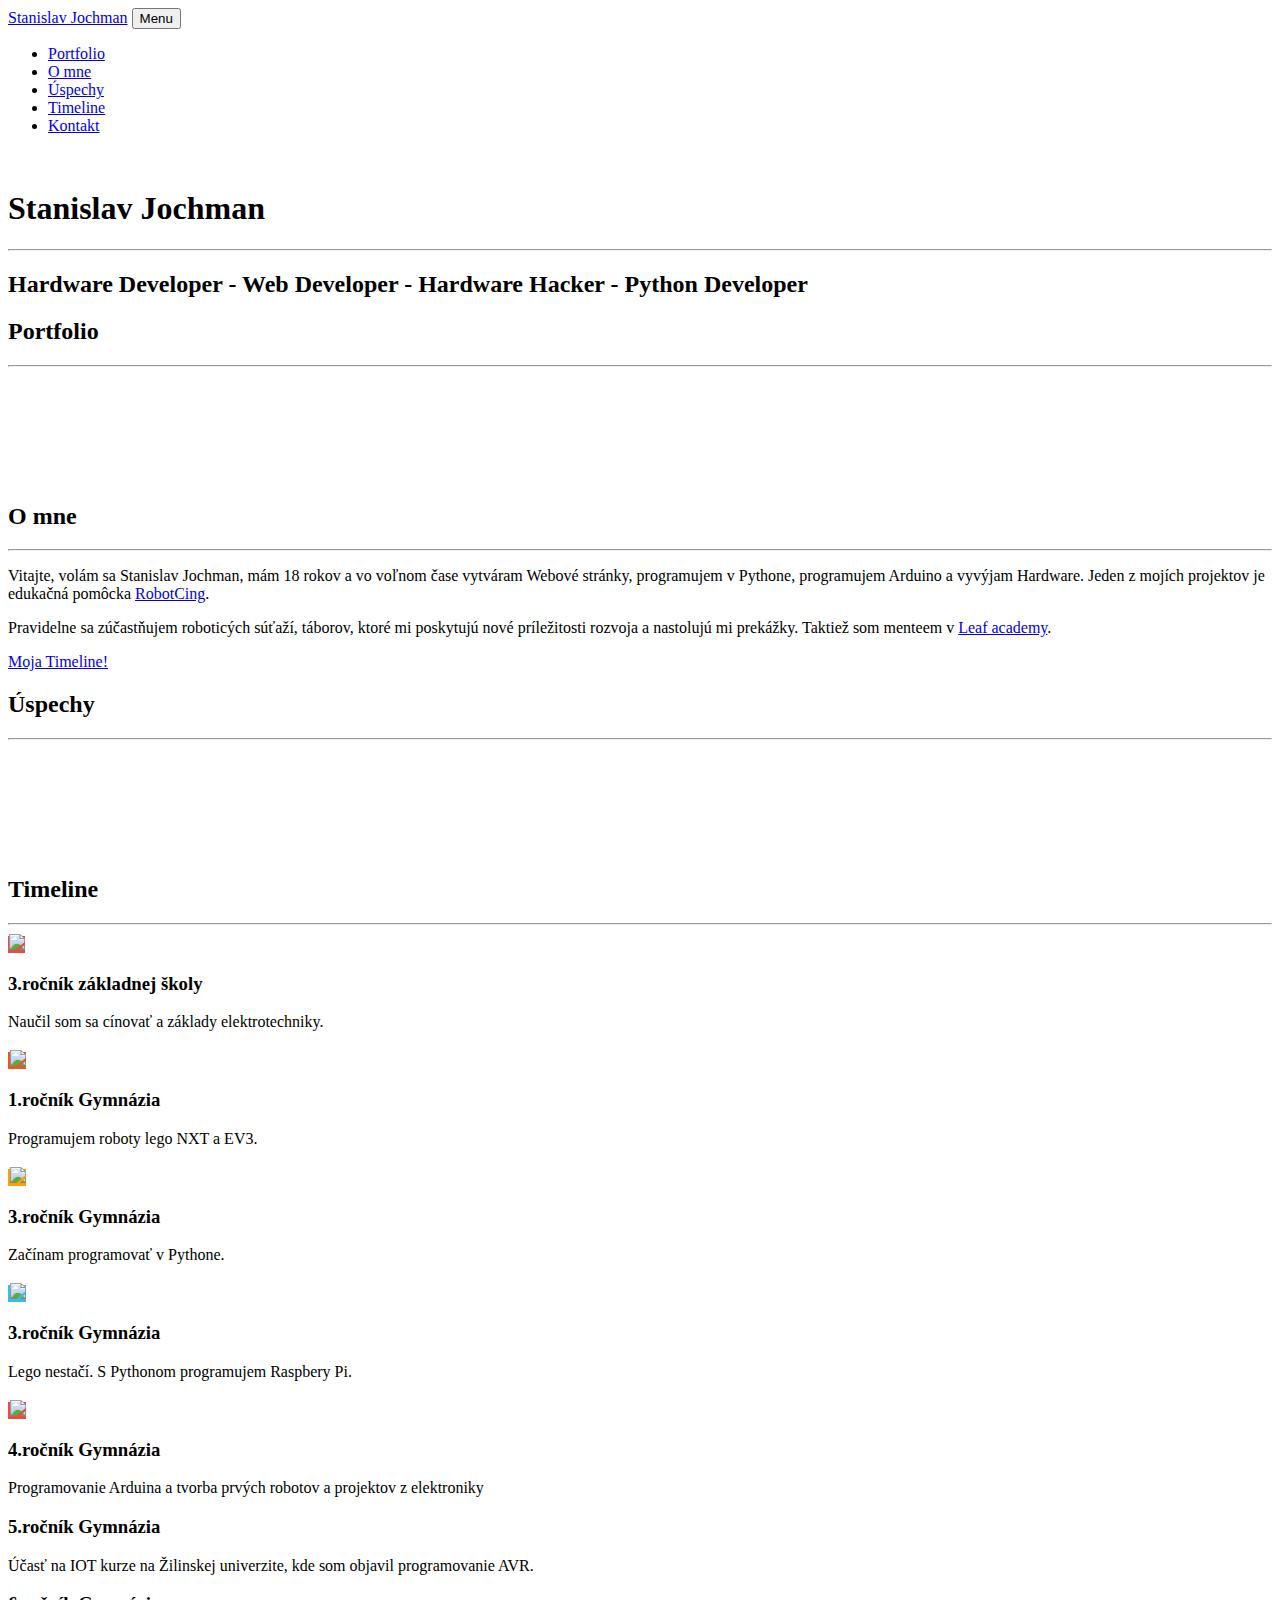
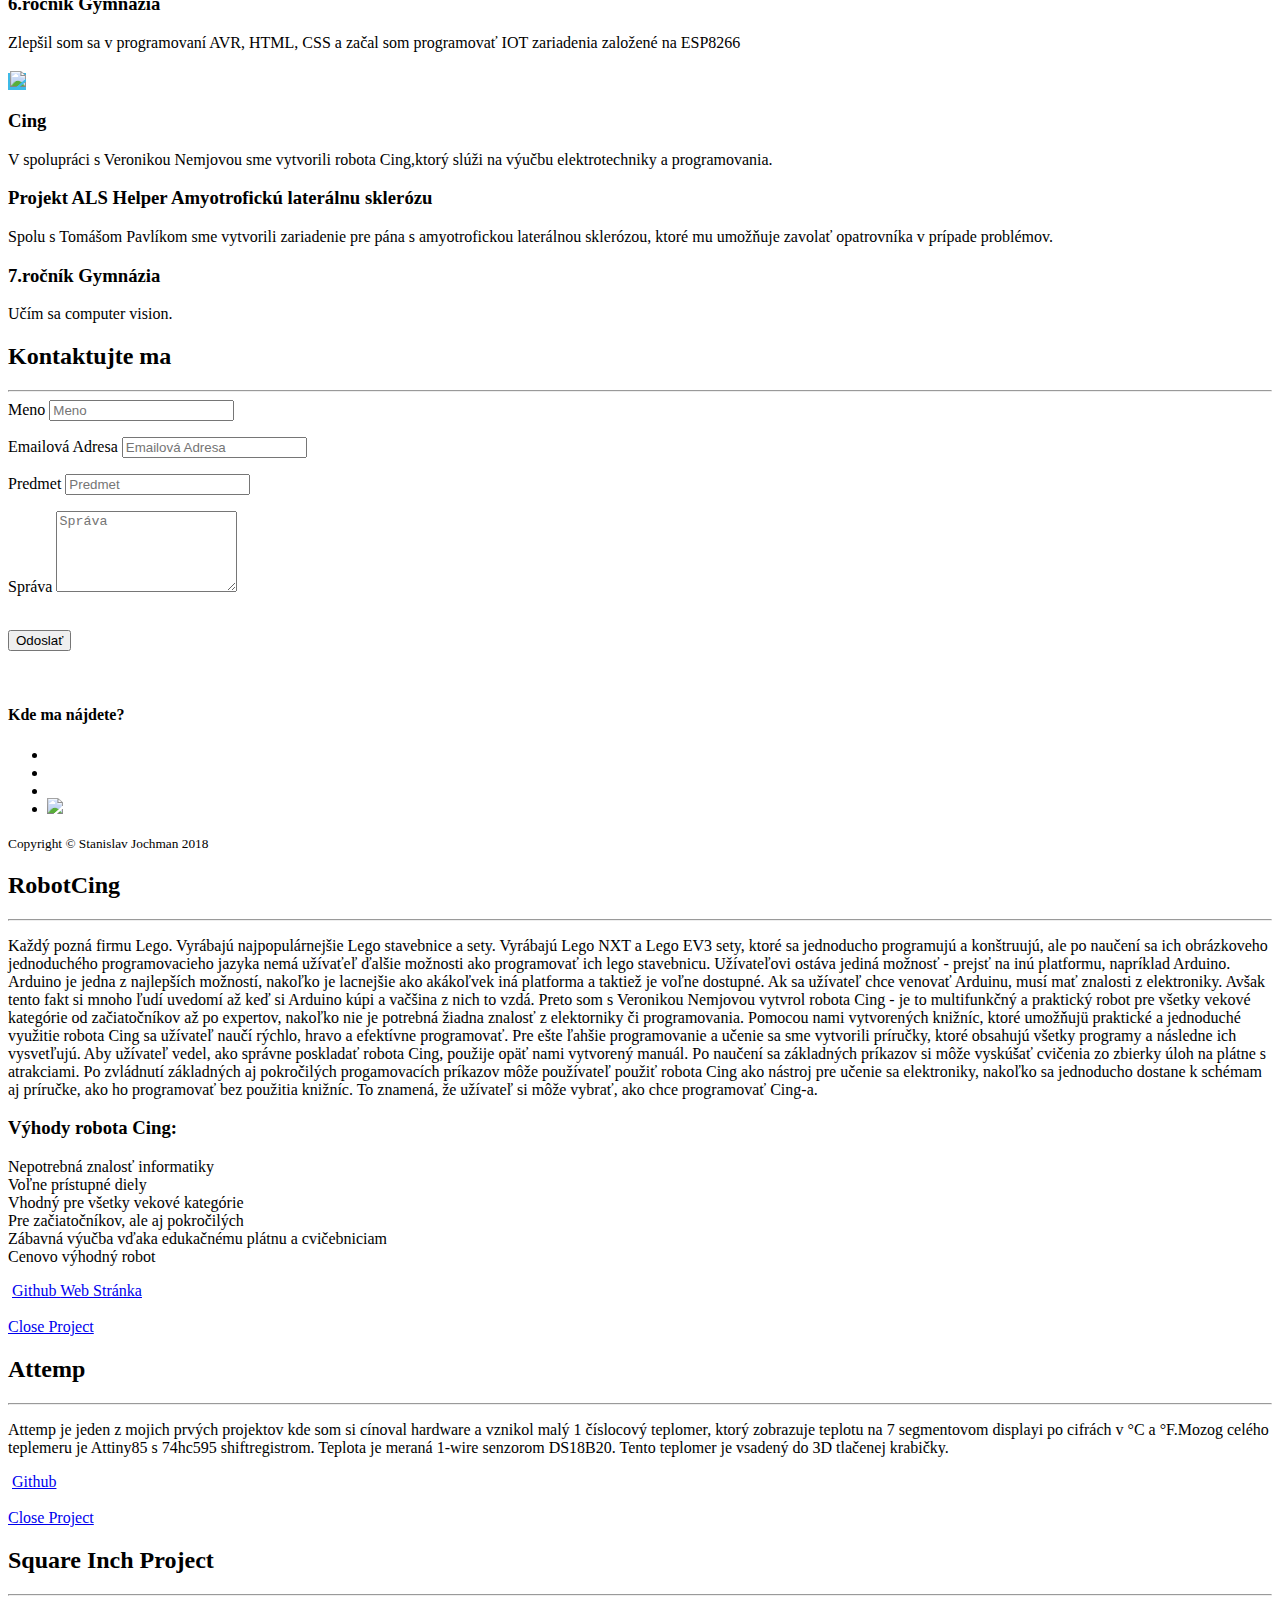
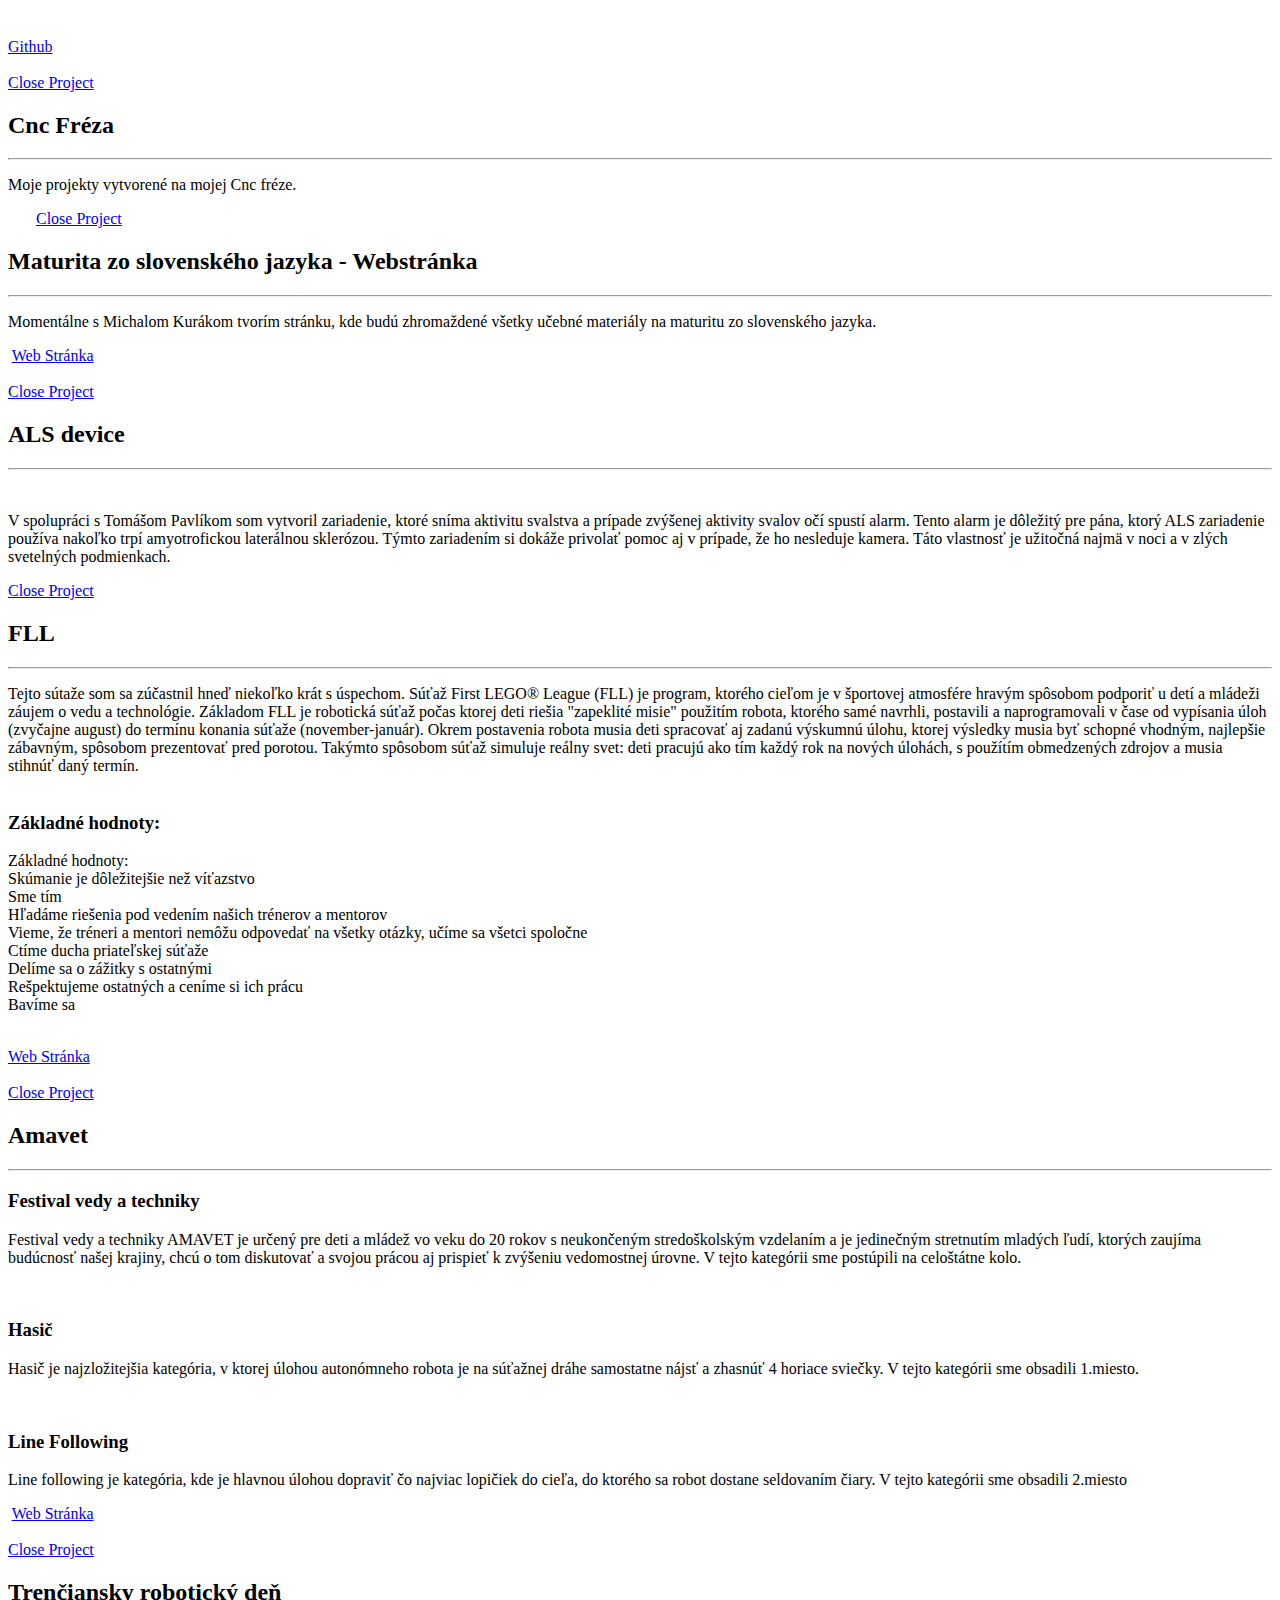
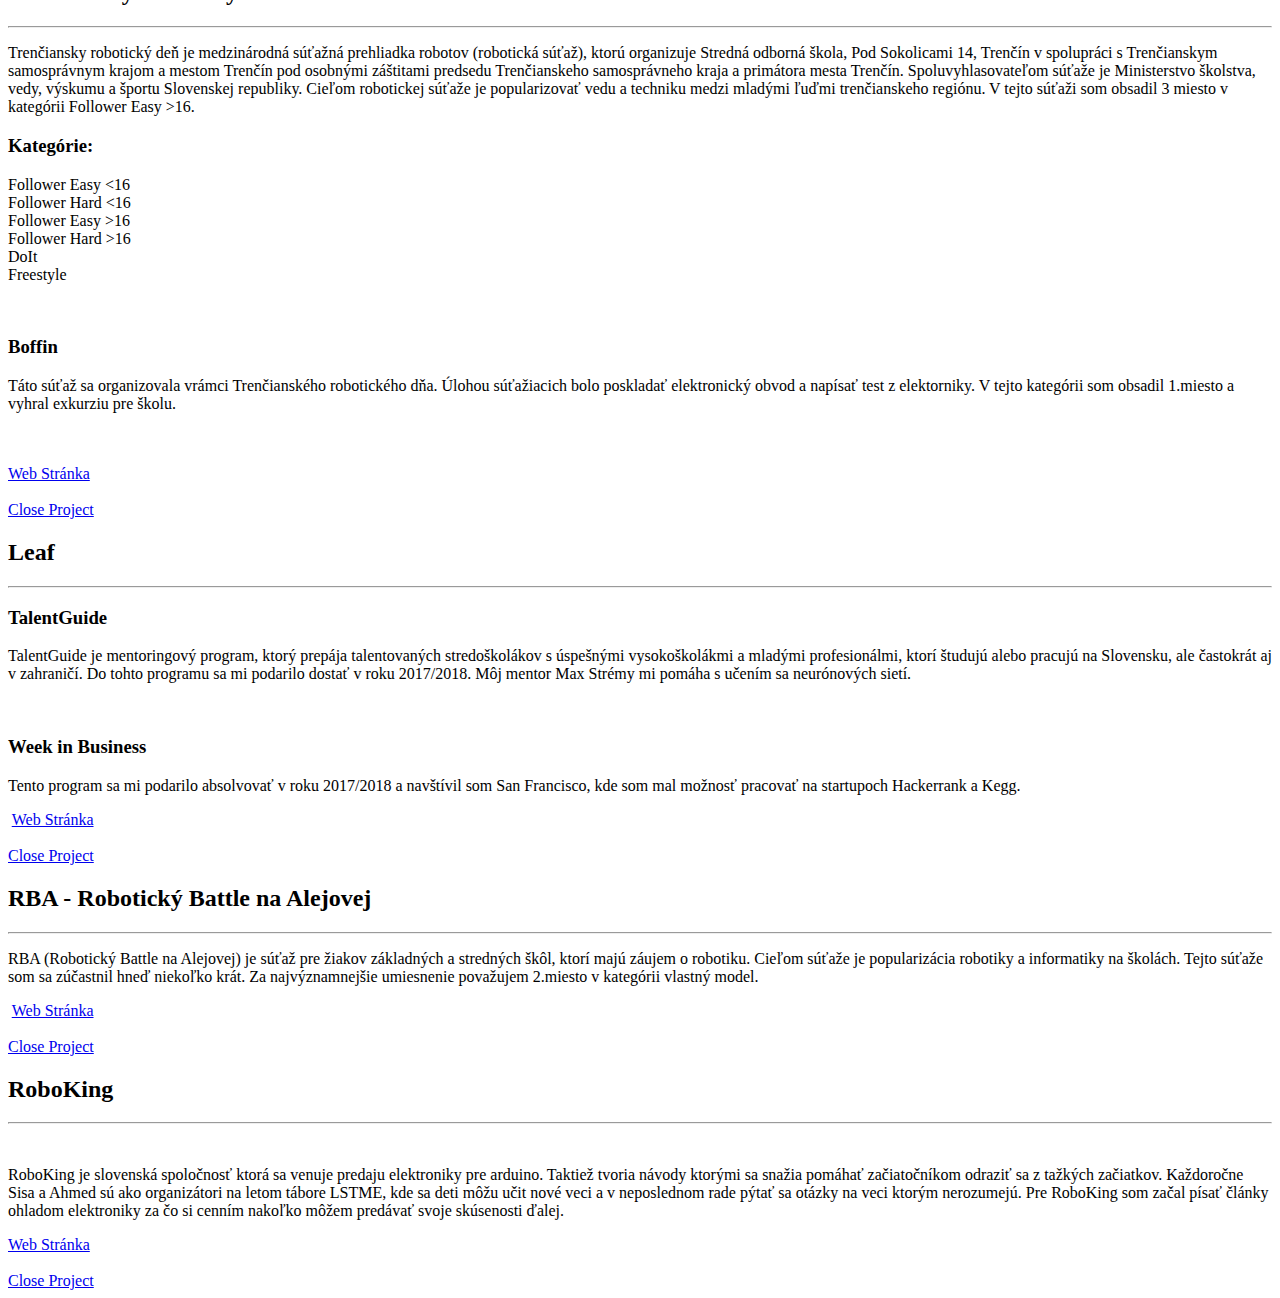
==== commit a7917505: "commit" ====
--- a/templates/index.html
+++ b/templates/index.html
@@ -65,7 +65,7 @@
     <!-- Header -->
     <header class="masthead bg-primary text-white text-center">
       <div class="container">
-        <img class="img-fluid mb-5 d-block mx-auto" src="img/profile.png" alt="">
+        <img class="img-fluid mb-5 d-block mx-auto" src="page/page/img/profile.png" alt="">
         <h1 class=" mb-0">Stanislav Jochman</h1>
         <hr class="star-light">
         <h2 class="font-weight-light mb-0">Hardware Developer - Web Developer - Hardware Hacker - Python Developer</h2>
@@ -85,7 +85,7 @@
                   <i class="fas fa-search-plus fa-3x"></i>
                 </div>
               </div>
-              <img class="img-fluid" src="img/portfolio/Cing.jpg" alt="">
+              <img class="img-fluid" src="page/img/portfolio/Cing.jpg" alt="">
             </a>
           </div>
           <div class="col-md-6 col-lg-4">
@@ -95,7 +95,7 @@
                   <i class="fas fa-search-plus fa-3x"></i>
                 </div>
               </div>
-              <img class="img-fluid" src="img/portfolio/Attemp.jpg" alt="">
+              <img class="img-fluid" src="page/img/portfolio/Attemp.jpg" alt="">
             </a>
           </div>
           <div class="col-md-6 col-lg-4">
@@ -105,7 +105,7 @@
                   <i class="fas fa-search-plus fa-3x"></i>
                 </div>
               </div>
-              <img class="img-fluid" src="img/portfolio/Square_inch_project.jpg" alt="">
+              <img class="img-fluid" src="page/img/portfolio/Square_inch_project.jpg" alt="">
             </a>
           </div>
           <div class="col-md-6 col-lg-4">
@@ -115,7 +115,7 @@
                   <i class="fas fa-search-plus fa-3x"></i>
                 </div>
               </div>
-              <img class="img-fluid" src="img/portfolio/CNC_freza.jpg" alt="">
+              <img class="img-fluid" src="page/img/portfolio/CNC_freza.jpg" alt="">
             </a>
           </div>
           <div class="col-md-6 col-lg-4">
@@ -125,7 +125,7 @@
                   <i class="fas fa-search-plus fa-3x"></i>
                 </div>
               </div>
-              <img class="img-fluid" src="img/portfolio/Galejesjlmaturita.png" alt="">
+              <img class="img-fluid" src="page/img/portfolio/Galejesjlmaturita.png" alt="">
             </a>
           </div>
           <div class="col-md-6 col-lg-4">
@@ -135,7 +135,7 @@
                   <i class="fas fa-search-plus fa-3x"></i>
                 </div>
               </div>
-              <img class="img-fluid" src="img/portfolio/als_device.jpg" alt="">
+              <img class="img-fluid" src="page/img/portfolio/als_device.jpg" alt="">
             </a>
           </div>
         </div>
@@ -177,7 +177,7 @@
                   <i class="fas fa-search-plus fa-3x"></i>
                 </div>
               </div>
-              <img class="img-fluid" src="img/achievements/fll.jpg" alt="">
+              <img class="img-fluid" src="page/img/achievements/fll.jpg" alt="">
             </a>
           </div>
           <div class="col-md-6 col-lg-4">
@@ -187,7 +187,7 @@
                   <i class="fas fa-search-plus fa-3x"></i>
                 </div>
               </div>
-              <img class="img-fluid" src="img/achievements/amavet.png" alt="">
+              <img class="img-fluid" src="page/img/achievements/amavet.png" alt="">
             </a>
           </div>
           <div class="col-md-6 col-lg-4">
@@ -197,7 +197,7 @@
                   <i class="fas fa-search-plus fa-3x"></i>
                 </div>
               </div>
-              <img class="img-fluid" src="img/achievements/trd.jpg" alt="">
+              <img class="img-fluid" src="page/img/achievements/trd.jpg" alt="">
             </a>
           </div>
           <div class="col-md-6 col-lg-4">
@@ -207,7 +207,7 @@
                   <i class="fas fa-search-plus fa-3x"></i>
                 </div>
               </div>
-              <img class="img-fluid" src="img/achievements/leaf.png" alt="">
+              <img class="img-fluid" src="page/img/achievements/leaf.png" alt="">
             </a>
           </div>
           <div class="col-md-6 col-lg-4">
@@ -217,7 +217,7 @@
                   <i class="fas fa-search-plus fa-3x"></i>
                 </div>
               </div>
-              <img class="img-fluid" src="img/achievements/rba.png" alt="">
+              <img class="img-fluid" src="page/img/achievements/rba.png" alt="">
             </a>
           </div>
           <div class="col-md-6 col-lg-4">
@@ -227,7 +227,7 @@
                   <i class="fas fa-search-plus fa-3x"></i>
                 </div>
               </div>
-              <img class="img-fluid" src="img/achievements/roboking.png" alt="">
+              <img class="img-fluid" src="page/img/achievements/roboking.png" alt="">
             </a>
           </div>
         </div>
@@ -244,7 +244,7 @@
                 <div class="col-md-12">
                     <div class="main-timeline2">
                         <div class="timeline">
-                            <span class="icon fa"style="background:#e84c47"><img class="fa-fw" src="img/timeline/electro-icon.png" style="margin-top: 1px;margin-left: 1px;"></span>
+                            <span class="icon fa"style="background:#e84c47"><img class="fa-fw" src="page/img/timeline/electro-icon.png" style="margin-top: 1px;margin-left: 1px;"></span>
                             <a class="timeline-content" style="background:#e84c47">
                                 <h3 class="title">3.ročník základnej školy</h3>
                                 <p class="description">
@@ -253,7 +253,7 @@
                             </a>
                         </div>
                         <div class="timeline">
-                            <span class="icon fa "style="background:#e25b21"><img class="fa-fw" src="img/timeline/lego-icon.png" style="margin-top: 3px;margin-left: 2px;"></span>
+                            <span class="icon fa "style="background:#e25b21"><img class="fa-fw" src="page/img/timeline/lego-icon.png" style="margin-top: 3px;margin-left: 2px;"></span>
                             <a class="timeline-content" style="background:#e25b21">
                                 <h3 class="title">1.ročník Gymnázia</h3>
                                 <p class="description">
@@ -262,7 +262,7 @@
                             </a>
                         </div>
                         <div class="timeline">
-                            <span class="icon fa"style="background:#ff9e09"><img class="fa-fw" src="img/timeline/python-icon.png" style="margin-top: 3px;margin-left: 2px;"></span>
+                            <span class="icon fa"style="background:#ff9e09"><img class="fa-fw" src="page/img/timeline/python-icon.png" style="margin-top: 3px;margin-left: 2px;"></span>
                             <a class="timeline-content" style="background:#ff9e09">
                                 <h3 class="title">3.ročník Gymnázia</h3>
                                 <p class="description">
@@ -271,7 +271,7 @@
                             </a>
                         </div>
                         <div class="timeline">
-                            <span class="icon fa"style="background:#3ebae7"><img class="fa-fw" src="img/timeline/raspberrypi-icon.png" style="margin-top: 3px;margin-left: 2px;"></span>
+                            <span class="icon fa"style="background:#3ebae7"><img class="fa-fw" src="page/img/timeline/raspberrypi-icon.png" style="margin-top: 3px;margin-left: 2px;"></span>
                             <a class="timeline-content" style="background:#3ebae7">
                                 <h3 class="title">3.ročník Gymnázia</h3>
                                 <p class="description">
@@ -281,7 +281,7 @@
                         </div>
 
                         <div class="timeline">
-                            <span class="icon fa"style="background:#e84c47"><img class="fa-fw" src="img/timeline/arduino-icon.png" style="margin-top: 3px;margin-left: 2px;"></span>
+                            <span class="icon fa"style="background:#e84c47"><img class="fa-fw" src="page/img/timeline/arduino-icon.png" style="margin-top: 3px;margin-left: 2px;"></span>
                             <a class="timeline-content" style="background:#e84c47">
                                 <h3 class="title">4.ročník Gymnázia</h3>
                                 <p class="description">
@@ -308,7 +308,7 @@
                             </a>
                         </div>
                         <div class="timeline">
-                            <span class="icon fa "style="background:#3ebae7"><img class="fa-fw" src="img/timeline/cing-icon.png" style="margin-top: 3px;margin-left: 2px;"></span>
+                            <span class="icon fa "style="background:#3ebae7"><img class="fa-fw" src="page/img/timeline/cing-icon.png" style="margin-top: 3px;margin-left: 2px;"></span>
                             <a class="timeline-content" style="background:#3ebae7">
                                 <h3 class="title">Cing</h3>
                                 <p class="description">
@@ -429,7 +429,7 @@
               </li>
               <li class="list-inline-item">
                 <a class="btn btn-outline-light btn-social text-center rounded-circle" target="_blank" href="https://hackaday.io/StanislavJochman">
-                  <img class="fa-fw" src="img/hackaday-icon.png" style="margin-top: -2px;margin-left: -1px;">
+                  <img class="fa-fw" src="page/img/hackaday-icon.png" style="margin-top: -2px;margin-left: -1px;">
                 </a>
               </li>
             </ul>
@@ -483,7 +483,7 @@
                   <li>Cenovo výhodný robot</li>
                 </div>
               </p>
-              <img class="img-fluid mb-5" src="img/portfolio/Cing2.jpg" alt="">
+              <img class="img-fluid mb-5" src="page/img/portfolio/Cing2.jpg" alt="">
 
               <a class="btn btn-primary btn-lg rounded-pill " href="https://github.com/RobotCing/Cing" target="_blank" style="content:"\f092";">
                 <i class="fab fa-fw fa-github"></i>Github
@@ -515,7 +515,7 @@
               <p class="mb-5">
                 Attemp je jeden z mojich prvých projektov kde som si cínoval hardware a vznikol malý 1 číslocový teplomer, ktorý zobrazuje teplotu na 7 segmentovom displayi po cifrách v °C a °F.Mozog celého teplemeru je Attiny85 s 74hc595 shiftregistrom. Teplota je meraná 1-wire senzorom DS18B20. Tento teplomer je vsadený do 3D tlačenej krabičky.
               </p>
-              <img class="img-fluid mb-5" src="img/portfolio/Attemp.jpg" alt="">
+              <img class="img-fluid mb-5" src="page/img/portfolio/Attemp.jpg" alt="">
               <a class="btn btn-primary btn-lg rounded-pill " href="https://github.com/StanislavJochman/ATTEMP" target="_blank" style="content:"\f092";">
                 <i class="fab fa-fw fa-github"></i>Github
               </a>
@@ -540,7 +540,7 @@
             <div class="col-lg-8 mx-auto">
               <h2 class="text-secondary mb-0">Square Inch Project</h2>
               <hr class="star-dark mb-5">
-              <img class="img-fluid mb-5" src="img/portfolio/Square_inch_project2.jpg" alt="">
+              <img class="img-fluid mb-5" src="page/img/portfolio/Square_inch_project2.jpg" alt="">
               <p class="mb-5">
 
               </p>
@@ -572,13 +572,13 @@
                 Moje projekty vytvorené na mojej Cnc fréze.
 
               </p>
-              <img class="img-fluid img-thumbnail" style="width: 47%;"src="img/portfolio/cnc_1.jpg" alt="">
-              <img class="img-fluid img-thumbnail" style="width: 47%;"src="img/portfolio/cnc_2.jpg" alt="">
-              <img class="img-fluid img-thumbnail" style="width: 47%;" src="img/portfolio/cnc_3.jpg" alt="">
-              <img class="img-fluid img-thumbnail" style="width: 47%;" src="img/portfolio/cnc_4.jpg" alt="">
-              <img class="img-fluid img-thumbnail" style="width: 45%;"src="img/portfolio/cnc_5.jpg" alt="">
-              <img class="img-fluid img-thumbnail" style="width: 45%;" src="img/portfolio/cnc_6.jpg" alt="">
-              <img class="img-fluid img-thumbnail" style="width: 94%;"src="img/portfolio/cnc_7.jpg" alt="">
+              <img class="img-fluid img-thumbnail" style="width: 47%;"src="page/img/portfolio/cnc_1.jpg" alt="">
+              <img class="img-fluid img-thumbnail" style="width: 47%;"src="page/img/portfolio/cnc_2.jpg" alt="">
+              <img class="img-fluid img-thumbnail" style="width: 47%;" src="page/img/portfolio/cnc_3.jpg" alt="">
+              <img class="img-fluid img-thumbnail" style="width: 47%;" src="page/img/portfolio/cnc_4.jpg" alt="">
+              <img class="img-fluid img-thumbnail" style="width: 45%;"src="page/img/portfolio/cnc_5.jpg" alt="">
+              <img class="img-fluid img-thumbnail" style="width: 45%;" src="page/img/portfolio/cnc_6.jpg" alt="">
+              <img class="img-fluid img-thumbnail" style="width: 94%;"src="page/img/portfolio/cnc_7.jpg" alt="">
 
               <a class="btn btn-primary btn-lg rounded-pill portfolio-modal-dismiss" href="#">
                 <i class="fa fa-close"></i>
@@ -603,7 +603,7 @@
               <p class="mb-5">
                 Momentálne s Michalom Kurákom tvorím stránku, kde budú zhromaždené všetky učebné materiály na maturitu zo slovenského jazyka.
               </p>
-              <img class="img-fluid mb-5" src="img/portfolio/Galejesjlmaturita.png" alt="">
+              <img class="img-fluid mb-5" src="page/img/portfolio/Galejesjlmaturita.png" alt="">
               <a class="btn btn-primary btn-lg rounded-pill " href="http://galejematuritasjl.wz.sk" target="_blank" style="content:"\f092";">
                 Web Stránka
               </a>
@@ -628,7 +628,7 @@
             <div class="col-lg-8 mx-auto">
               <h2 class="text-secondary mb-0">ALS device</h2>
               <hr class="star-dark mb-5">
-              <img class="img-fluid mb-5" src="img/portfolio/als_device.jpg" alt="">
+              <img class="img-fluid mb-5" src="page/img/portfolio/als_device.jpg" alt="">
               <p class="mb-5">
                 V spolupráci s Tomášom Pavlíkom som vytvoril zariadenie, ktoré sníma aktivitu svalstva a prípade zvýšenej aktivity svalov očí spustí alarm.
                 Tento alarm je dôležitý pre pána, ktorý ALS zariadenie používa nakoľko trpí amyotrofickou laterálnou sklerózou.
@@ -674,11 +674,11 @@
                   <li>Rešpektujeme ostatných a ceníme si ich prácu</li>
                   <li>Bavíme sa</li>
                 </div>
-                <img class="img-fluid img-thumbnail" style="width: 47%;"src="img/achievements/fll_rd.jpg" alt="">
-                <img class="img-fluid img-thumbnail" style="width: 47%;"src="img/achievements/fll_rg.jpg" alt="">
-                <img class="img-fluid img-thumbnail" style="width: 47%;" src="img/achievements/fll_tw.jpg" alt="">
-                <img class="img-fluid img-thumbnail" style="width: 47%;" src="img/achievements/fll_rp.jpg" alt="">
-                <img class="img-fluid img-thumbnail" style="width: 47%;"src="img/achievements/fll_total.jpg" alt="">
+                <img class="img-fluid img-thumbnail" style="width: 47%;"src="page/img/achievements/fll_rd.jpg" alt="">
+                <img class="img-fluid img-thumbnail" style="width: 47%;"src="page/img/achievements/fll_rg.jpg" alt="">
+                <img class="img-fluid img-thumbnail" style="width: 47%;" src="page/img/achievements/fll_tw.jpg" alt="">
+                <img class="img-fluid img-thumbnail" style="width: 47%;" src="page/img/achievements/fll_rp.jpg" alt="">
+                <img class="img-fluid img-thumbnail" style="width: 47%;"src="page/img/achievements/fll_total.jpg" alt="">
               </p>
               <a class="btn btn-primary btn-lg rounded-pill " href="https://www.fll.sk/" target="_blank" style="content:"\f092";">
                 Web Stránka
@@ -711,17 +711,17 @@
                    vzdelaním a je jedinečným stretnutím mladých ľudí, ktorých zaujíma budúcnosť našej krajiny, chcú o tom diskutovať
                     a svojou prácou aj prispieť k zvýšeniu vedomostnej úrovne. V tejto kategórii sme postúpili na celoštátne kolo.
                 </p>
-              <img class="img-fluid mb-5" src="img/achievements/amavet.jpg" alt="">
+              <img class="img-fluid mb-5" src="page/img/achievements/amavet.jpg" alt="">
               <h3 class="text-secondary mb-0">Hasič</h3>
                 <p class="mb-5">
                   Hasič je najzložitejšia kategória, v ktorej úlohou autonómneho robota je na súťažnej dráhe samostatne nájsť a zhasnúť 4 horiace sviečky. V tejto kategórii sme obsadili 1.miesto.
                 </p>
-              <img class="img-fluid mb-5" src="img/achievements/rave.jpg" alt="">
+              <img class="img-fluid mb-5" src="page/img/achievements/rave.jpg" alt="">
               <h3 class="text-secondary mb-0">Line Following</h3>
                 <p class="mb-5">
                   Line following je kategória, kde je hlavnou úlohou dopraviť čo najviac lopičiek do cieľa, do ktorého sa robot dostane seldovaním čiary. V tejto kategórii sme obsadili 2.miesto
                 </p>
-              <img class="img-fluid mb-5" src="img/achievements/lf16.jpg" alt="">
+              <img class="img-fluid mb-5" src="page/img/achievements/lf16.jpg" alt="">
             <a class="btn btn-primary btn-lg rounded-pill " href="http://www.festivalvedy.sk/cms/" target="_blank" style="content:"\f092";">
               Web Stránka
             </a>
@@ -760,12 +760,12 @@
                   <li>Freestyle</li>
                 </div>
               </p>
-              <img class="img-fluid mb-5" src="img/achievements/trd2.jpg" alt="">
+              <img class="img-fluid mb-5" src="page/img/achievements/trd2.jpg" alt="">
               <h3 class="text-secondary mb-0">Boffin</h3>
                 <p class="mb-5">
                   Táto súťaž sa organizovala vrámci Trenčianského robotického dňa. Úlohou súťažiacich bolo poskladať elektronický obvod a napísať test z elektorniky. V tejto kategórii som obsadil 1.miesto a vyhral exkurziu pre školu.
                 </p>
-              <img class="img-fluid mb-5" src="img/achievements/energoland.png" alt="">
+              <img class="img-fluid mb-5" src="page/img/achievements/energoland.png" alt="">
               <br></br>
               <a class="btn btn-primary btn-lg rounded-pill " href="http://www.trencianskyrobotickyden.sk/" target="_blank" style="content:"\f092";">
                 Web Stránka
@@ -798,13 +798,13 @@
                    s úspešnými vysokoškolákmi a mladými profesionálmi, ktorí študujú alebo pracujú na Slovensku,
                    ale častokrát aj v zahraničí. Do tohto programu sa mi podarilo dostať v roku 2017/2018. Môj mentor Max Strémy mi pomáha s učením sa neurónových sietí.
                 </p>
-                <img class="img-fluid mb-5" src="img/achievements/tg.png" alt="">
+                <img class="img-fluid mb-5" src="page/img/achievements/tg.png" alt="">
               <h3 class="text-secondary mb-0">Week in Business</h3>
                 <p class="mb-5">
                   Tento program sa mi podarilo absolvovať v roku 2017/2018 a navštívil som San Francisco, kde som mal možnosť pracovať na startupoch Hackerrank<i class="fab fa-hackerrank"></i> a Kegg.
 
                 </p>
-                <img class="img-fluid mb-5" src="img/achievements/wib.jpg" alt="">
+                <img class="img-fluid mb-5" src="page/img/achievements/wib.jpg" alt="">
               <a class="btn btn-primary btn-lg rounded-pill " href="https://www.leaf.sk/" target="_blank" style="content:"\f092";">
                 Web Stránka
               </a>
@@ -835,7 +835,7 @@
                 Cieľom súťaže je popularizácia robotiky a informatiky na školách. Tejto súťaže som sa zúčastnil hneď niekoľko krát.
                 Za najvýznamnejšie umiesnenie považujem 2.miesto v kategórii vlastný model.
               </p>
-              <img class="img-fluid mb-5" src="img/achievements/rba.jpg" alt="">
+              <img class="img-fluid mb-5" src="page/img/achievements/rba.jpg" alt="">
               <a class="btn btn-primary btn-lg rounded-pill " href="http://robotickybattle.sk/" target="_blank" style="content:"\f092";">
                 Web Stránka
               </a>
@@ -861,7 +861,7 @@
             <div class="col-lg-8 mx-auto">
               <h2 class="text-secondary mb-0">RoboKing</h2>
               <hr class="star-dark mb-5">
-              <img class="img-fluid mb-5" src="img/portfolio/.jpg" alt="">
+              <img class="img-fluid mb-5" src="page/img/portfolio/.jpg" alt="">
               <p class="mb-5">
                 RoboKing je slovenská spoločnosť ktorá sa venuje predaju elektroniky pre arduino. Taktiež tvoria návody ktorými sa snažia pomáhať začiatočníkom odraziť sa z tažkých začiatkov.
                 Každoročne Sisa a Ahmed sú ako organizátori na letom tábore LSTME, kde sa deti môžu učit nové veci a v neposlednom rade pýtať sa otázky na veci ktorým nerozumejú.
